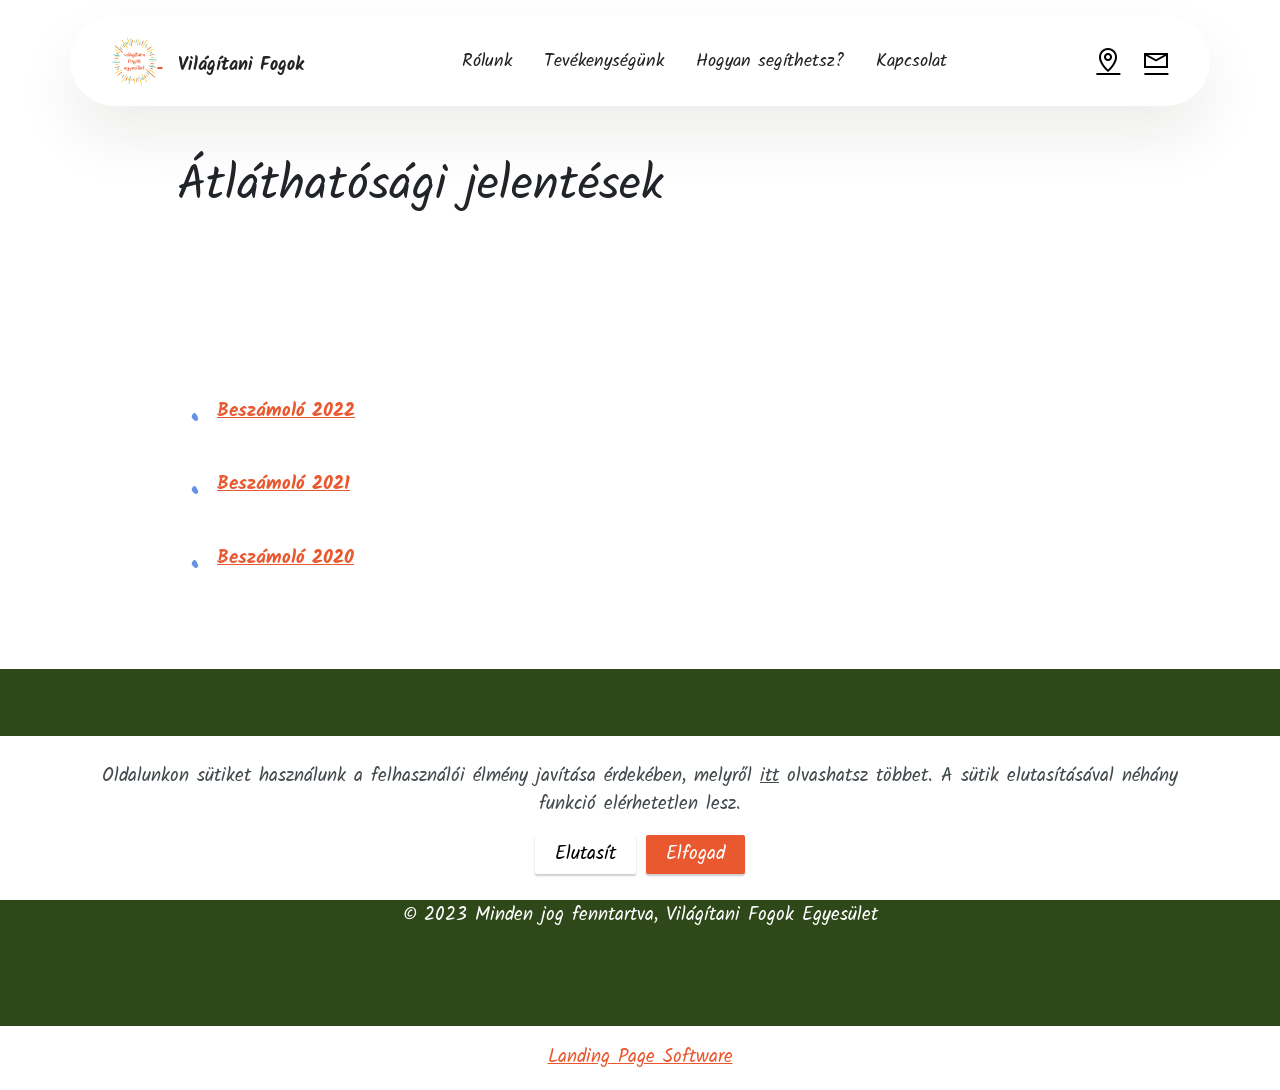
==== atlathatosag.html @ 9734b66a "v3" ====
<!DOCTYPE html>
<html  >
<head>
  <!-- Site made with Mobirise Website Builder v5.9.4, https://mobirise.com -->
  <meta charset="UTF-8">
  <meta http-equiv="X-UA-Compatible" content="IE=edge">
  <meta name="generator" content="Mobirise v5.9.4, mobirise.com">
  <meta name="viewport" content="width=device-width, initial-scale=1, minimum-scale=1">
  <link rel="shortcut icon" href="assets/images/logo-no-backround-1.png" type="image/x-icon">
  <meta name="description" content="">
  
  
  <title>Átláthatóság</title>
  <link rel="stylesheet" href="assets/web/assets/mobirise-icons2/mobirise2.css">
  <link rel="stylesheet" href="assets/bootstrap/css/bootstrap.min.css">
  <link rel="stylesheet" href="assets/bootstrap/css/bootstrap-grid.min.css">
  <link rel="stylesheet" href="assets/bootstrap/css/bootstrap-reboot.min.css">
  <link rel="stylesheet" href="assets/animatecss/animate.css">
  <link rel="stylesheet" href="assets/dropdown/css/style.css">
  <link rel="stylesheet" href="assets/socicon/css/styles.css">
  <link rel="stylesheet" href="assets/theme/css/style.css">
  <link rel="preload" href="https://fonts.googleapis.com/css?family=Kalam:300,400,700&display=swap" as="style" onload="this.onload=null;this.rel='stylesheet'">
  <noscript><link rel="stylesheet" href="https://fonts.googleapis.com/css?family=Kalam:300,400,700&display=swap"></noscript>
  <link rel="preload" as="style" href="assets/mobirise/css/mbr-additional.css"><link rel="stylesheet" href="assets/mobirise/css/mbr-additional.css" type="text/css">

  
  
  
</head>
<body>

<!-- Analytics -->
<!-- Google tag (gtag.js) -->
<script type="text/plain" async data-src="https://www.googletagmanager.com/gtag/js?id=G-1CVBVHNESS"></script>
<script type="text/plain">
  window.dataLayer = window.dataLayer || [];
  function gtag(){dataLayer.push(arguments);}
  gtag('js', new Date());

  gtag('config', 'G-1CVBVHNESS');
</script>
<!-- /Analytics -->


  
  <section data-bs-version="5.1" class="menu menu2 cid-tStpQMlhzc" once="menu" id="menu02-1m">
	

	<nav class="navbar navbar-dropdown navbar-expand-lg">
		<div class="container">
			<div class="navbar-brand">
				<span class="navbar-logo">
					<a href="http://vilagitanifogok.hu">
						<img src="assets/images/logo-no-backround.png" alt="VF logo" style="height: 3rem;">
					</a>
				</span>
				<span class="navbar-caption-wrap"><a class="navbar-caption text-black display-4" href="https://mobiri.se">Világítani Fogok</a></span>
			</div>
			<button class="navbar-toggler" type="button" data-toggle="collapse" data-bs-toggle="collapse" data-target="#navbarSupportedContent" data-bs-target="#navbarSupportedContent" aria-controls="navbarNavAltMarkup" aria-expanded="false" aria-label="Toggle navigation">
				<div class="hamburger">
					<span></span>
					<span></span>
					<span></span>
					<span></span>
				</div>
			</button>
			<div class="collapse navbar-collapse" id="navbarSupportedContent">
				<ul class="navbar-nav nav-dropdown nav-right" data-app-modern-menu="true"><li class="nav-item">
						<a class="nav-link link text-black text-primary display-4" href="rolunk.html">Rólunk</a>
					</li>
					<li class="nav-item">
						<a class="nav-link link text-black text-primary display-4" href="tevekenyseg.html" aria-expanded="false">Tevékenységünk</a>
					</li>
					<li class="nav-item">
						<a class="nav-link link text-black text-primary display-4" href="home.html#features09-16">Hogyan segíthetsz?</a>
					</li><li class="nav-item"><a class="nav-link link text-black text-primary display-4" href="home.html#contacts02-17">Kapcsolat</a></li></ul>
				<div class="icons-menu">
					<a class="iconfont-wrapper" href="https://maps.app.goo.gl/AGnAqncQd4NSMbxFA" target="_blank">
						<span class="p-2 mbr-iconfont mobi-mbri-map-pin mobi-mbri"></span>
					</a>
					<a class="iconfont-wrapper" href="mailto:info@vilagitanifogok.hu">
						<span class="p-2 mbr-iconfont mobi-mbri-letter mobi-mbri"></span>
					</a>
					
					
				</div>
				
			</div>
		</div>
	</nav>
</section>

<section data-bs-version="5.1" class="content4 cid-tSA6tGqVll" id="content4-1q">
    

    
    
    <div class="container">
        <div class="row justify-content-center">
            <div class="title col-md-12 col-lg-10">
                <h3 class="mbr-section-title mbr-fonts-style align-center mb-4 display-2"><strong>Átláthatósági jelentések</strong></h3>
                
                
            </div>
        </div>
    </div>
</section>

<section data-bs-version="5.1" class="content13 cid-tSA6vSzXjy" id="content13-1r">
    

    
    
    <div class="container">
        <div class="row justify-content-center">
            
        </div>
        <div class="row justify-content-center">
            <div class="col-md-12 col-lg-10">
                <div class="row justify-content-center">
                    <div class="col-12 col-lg-6">
                        <ul class="list mbr-fonts-style display-7">
                            <li><strong><a href="assets/files/2023.pdf" class="text-primary">Beszámoló 2022</a></strong><br><br></li>
                            <li><strong><a href="assets/files/2022.pdf" class="text-primary">Beszámoló 2021</a></strong><br><br></li>
                            <li><strong><a href="assets/files/2021.pdf" class="text-primary">Beszámoló 2020</a></strong></li>
                        </ul>
                    </div>
                    <div class="col-12 col-lg-6">
                        <ul class="list mbr-fonts-style display-7"></ul>
                    </div>
                </div>
            </div>
        </div>
    </div>
</section>

<section data-bs-version="5.1" class="footer3 programm5 cid-tSyowX4YkG" once="footers" id="footer03-1n">

        

    

    <div class="container">
        <div class="row">

            <div class="row-links mb-4">
                <ul class="header-menu">
                  
                  
                  
                  
                <li class="header-menu-item mbr-fonts-style display-5"><a href="rolunk.html" class="text-primary">Rólunk</a></li><li class="header-menu-item mbr-fonts-style display-5"><a href="tevekenyseg.html" class="text-primary">Tevékenységünk</a></li><li class="header-menu-item mbr-fonts-style display-5"><a href="home.html#features09-16" class="text-primary">Hogyan segíthetsz</a></li><li class="header-menu-item mbr-fonts-style display-5"><a href="atlathatosag.html" class="text-primary">Átláthatóság</a></li></ul>
              </div>

            <div class="col-12">
                
            </div>
            <div class="col-12 mt-5">
                <p class="mbr-fonts-style copyright display-7">
                    © 2023 Minden jog fenntartva, Világítani Fogok Egyesület</p>
            </div>
        </div>
    </div>
</section><section class="display-7" style="padding: 0;align-items: center;justify-content: center;flex-wrap: wrap;    align-content: center;display: flex;position: relative;height: 4rem;"><a href="https://mobiri.se/2971304" style="flex: 1 1;height: 4rem;position: absolute;width: 100%;z-index: 1;"><img alt="" style="height: 4rem;" src="[data-uri]"></a><p style="margin: 0;text-align: center;" class="display-7">&#8204;</p><a style="z-index:1" href="https://mobirise.com/builder/landing-page-software.html">Landing Page Software</a></section><script type="text/plain" data-src="assets/bootstrap/js/bootstrap.bundle.min.js"></script><script src="assets/web/assets/cookies-alert-plugin/cookies-alert-core.js"></script><script src="assets/web/assets/cookies-alert-plugin/cookies-alert-script.js"></script><script type="text/plain" data-src="assets/smoothscroll/smooth-scroll.js"></script><script type="text/plain" data-src="assets/ytplayer/index.js"></script><script type="text/plain" data-src="assets/dropdown/js/navbar-dropdown.js"></script><script type="text/plain" data-src="assets/theme/js/script.js"></script>
  
  
<input name="cookieData" type="hidden" data-cookie-cookiesAlertType='2' data-cookie-customDialogSelector='null' data-cookie-colorText='#424a4d' data-cookie-colorBg='rgb(255, 255, 255)' data-cookie-opacityOverlay='0' data-cookie-bgOpacity='100' data-cookie-textButton='Elfogad' data-cookie-rejectText='Elutasít' data-cookie-colorButton='#e9582f' data-cookie-rejectColor='#ffffff' data-cookie-colorLink='#424a4d' data-cookie-underlineLink='true' data-cookie-text="Oldalunkon sütiket használunk a felhasználói élmény javítása érdekében, melyről <a href='VF_adatvedelmi_v1.pdf'>itt</a> olvashatsz többet. A sütik elutasításával néhány funkció elérhetetlen lesz. ">
    <input name="animation" type="hidden">
  </body>
</html>
---- assets/web/assets/mobirise-icons2/mobirise2.css ----
@font-face {
  font-family: 'Moririse2';
  font-display: swap;
  src:  url('mobirise2.eot?f2bix4');
  src:  url('mobirise2.eot?f2bix4#iefix') format('embedded-opentype'),
    url('mobirise2.ttf?f2bix4') format('truetype'),
    url('mobirise2.woff?f2bix4') format('woff'),
    url('mobirise2.svg?f2bix4#mobirise2') format('svg');
  font-weight: normal;
  font-style: normal;
}

[class^="mobi-"], [class*=" mobi-"] {
  /* use !important to prevent issues with browser extensions that change fonts */
  font-family: 'Moririse2' !important;
  speak: none;
  font-style: normal;
  font-weight: normal;
  font-variant: normal;
  text-transform: none;
  line-height: 1;

  /* Better Font Rendering =========== */
  -webkit-font-smoothing: antialiased;
  -moz-osx-font-smoothing: grayscale;
}

.mobi-mbri-add-submenu:before {
  content: "\e900";
}
.mobi-mbri-alert:before {
  content: "\e901";
}
.mobi-mbri-align-center:before {
  content: "\e902";
}
.mobi-mbri-align-justify:before {
  content: "\e903";
}
.mobi-mbri-align-left:before {
  content: "\e904";
}
.mobi-mbri-align-right:before {
  content: "\e905";
}
.mobi-mbri-android:before {
  content: "\e906";
}
.mobi-mbri-apple:before {
  content: "\e907";
}
.mobi-mbri-arrow-down:before {
  content: "\e908";
}
.mobi-mbri-arrow-next:before {
  content: "\e909";
}
.mobi-mbri-arrow-prev:before {
  content: "\e90a";
}
.mobi-mbri-arrow-up:before {
  content: "\e90b";
}
.mobi-mbri-bold:before {
  content: "\e90c";
}
.mobi-mbri-bookmark:before {
  content: "\e90d";
}
.mobi-mbri-bootstrap:before {
  content: "\e90e";
}
.mobi-mbri-briefcase:before {
  content: "\e90f";
}
.mobi-mbri-browse:before {
  content: "\e910";
}
.mobi-mbri-bulleted-list:before {
  content: "\e911";
}
.mobi-mbri-calendar:before {
  content: "\e912";
}
.mobi-mbri-camera:before {
  content: "\e913";
}
.mobi-mbri-cart-add:before {
  content: "\e914";
}
.mobi-mbri-cart-full:before {
  content: "\e915";
}
.mobi-mbri-cash:before {
  content: "\e916";
}
.mobi-mbri-change-style:before {
  content: "\e917";
}
.mobi-mbri-chat:before {
  content: "\e918";
}
.mobi-mbri-clock:before {
  content: "\e919";
}
.mobi-mbri-close:before {
  content: "\e91a";
}
.mobi-mbri-cloud:before {
  content: "\e91b";
}
.mobi-mbri-code:before {
  content: "\e91c";
}
.mobi-mbri-contact-form:before {
  content: "\e91d";
}
.mobi-mbri-credit-card:before {
  content: "\e91e";
}
.mobi-mbri-cursor-click:before {
  content: "\e91f";
}
.mobi-mbri-cust-feedback:before {
  content: "\e920";
}
.mobi-mbri-database:before {
  content: "\e921";
}
.mobi-mbri-delivery:before {
  content: "\e922";
}
.mobi-mbri-desktop:before {
  content: "\e923";
}
.mobi-mbri-devices:before {
  content: "\e924";
}
.mobi-mbri-down:before {
  content: "\e925";
}
.mobi-mbri-download-2:before {
  content: "\e926";
}
.mobi-mbri-download:before {
  content: "\e927";
}
.mobi-mbri-drag-n-drop-2:before {
  content: "\e928";
}
.mobi-mbri-drag-n-drop:before {
  content: "\e929";
}
.mobi-mbri-edit-2:before {
  content: "\e92a";
}
.mobi-mbri-edit:before {
  content: "\e92b";
}
.mobi-mbri-error:before {
  content: "\e92c";
}
.mobi-mbri-extension:before {
  content: "\e92d";
}
.mobi-mbri-features:before {
  content: "\e92e";
}
.mobi-mbri-file:before {
  content: "\e92f";
}
.mobi-mbri-flag:before {
  content: "\e930";
}
.mobi-mbri-folder:before {
  content: "\e931";
}
.mobi-mbri-gift:before {
  content: "\e932";
}
.mobi-mbri-github:before {
  content: "\e933";
}
.mobi-mbri-globe-2:before {
  content: "\e934";
}
.mobi-mbri-globe:before {
  content: "\e935";
}
.mobi-mbri-growing-chart:before {
  content: "\e936";
}
.mobi-mbri-hearth:before {
  content: "\e937";
}
.mobi-mbri-help:before {
  content: "\e938";
}
.mobi-mbri-home:before {
  content: "\e939";
}
.mobi-mbri-hot-cup:before {
  content: "\e93a";
}
.mobi-mbri-idea:before {
  content: "\e93b";
}
.mobi-mbri-image-gallery:before {
  content: "\e93c";
}
.mobi-mbri-image-slider:before {
  content: "\e93d";
}
.mobi-mbri-info:before {
  content: "\e93e";
}
.mobi-mbri-italic:before {
  content: "\e93f";
}
.mobi-mbri-key:before {
  content: "\e940";
}
.mobi-mbri-laptop:before {
  content: "\e941";
}
.mobi-mbri-layers:before {
  content: "\e942";
}
.mobi-mbri-left-right:before {
  content: "\e943";
}
.mobi-mbri-left:before {
  content: "\e944";
}
.mobi-mbri-letter:before {
  content: "\e945";
}
.mobi-mbri-like:before {
  content: "\e946";
}
.mobi-mbri-link:before {
  content: "\e947";
}
.mobi-mbri-lock:before {
  content: "\e948";
}
.mobi-mbri-login:before {
  content: "\e949";
}
.mobi-mbri-logout:before {
  content: "\e94a";
}
.mobi-mbri-magic-stick:before {
  content: "\e94b";
}
.mobi-mbri-map-pin:before {
  content: "\e94c";
}
.mobi-mbri-menu:before {
  content: "\e94d";
}
.mobi-mbri-mobile-2:before {
  content: "\e94e";
}
.mobi-mbri-mobile-horizontal:before {
  content: "\e94f";
}
.mobi-mbri-mobile:before {
  content: "\e950";
}
.mobi-mbri-mobirise:before {
  content: "\e951";
}
.mobi-mbri-more-horizontal:before {
  content: "\e952";
}
.mobi-mbri-more-vertical:before {
  content: "\e953";
}
.mobi-mbri-music:before {
  content: "\e954";
}
.mobi-mbri-new-file:before {
  content: "\e955";
}
.mobi-mbri-numbered-list:before {
  content: "\e956";
}
.mobi-mbri-opened-folder:before {
  content: "\e957";
}
.mobi-mbri-pages:before {
  content: "\e958";
}
.mobi-mbri-paper-plane:before {
  content: "\e959";
}
.mobi-mbri-paperclip:before {
  content: "\e95a";
}
.mobi-mbri-phone:before {
  content: "\e95b";
}
.mobi-mbri-photo:before {
  content: "\e95c";
}
.mobi-mbri-photos:before {
  content: "\e95d";
}
.mobi-mbri-pin:before {
  content: "\e95e";
}
.mobi-mbri-play:before {
  content: "\e95f";
}
.mobi-mbri-plus:before {
  content: "\e960";
}
.mobi-mbri-preview:before {
  content: "\e961";
}
.mobi-mbri-print:before {
  content: "\e962";
}
.mobi-mbri-protect:before {
  content: "\e963";
}
.mobi-mbri-question:before {
  content: "\e964";
}
.mobi-mbri-quote-left:before {
  content: "\e965";
}
.mobi-mbri-quote-right:before {
  content: "\e966";
}
.mobi-mbri-redo:before {
  content: "\e967";
}
.mobi-mbri-refresh:before {
  content: "\e968";
}
.mobi-mbri-responsive-2:before {
  content: "\e969";
}
.mobi-mbri-responsive:before {
  content: "\e96a";
}
.mobi-mbri-right:before {
  content: "\e96b";
}
.mobi-mbri-rocket:before {
  content: "\e96c";
}
.mobi-mbri-sad-face:before {
  content: "\e96d";
}
.mobi-mbri-sale:before {
  content: "\e96e";
}
.mobi-mbri-save:before {
  content: "\e96f";
}
.mobi-mbri-search:before {
  content: "\e970";
}
.mobi-mbri-setting-2:before {
  content: "\e971";
}
.mobi-mbri-setting-3:before {
  content: "\e972";
}
.mobi-mbri-setting:before {
  content: "\e973";
}
.mobi-mbri-share:before {
  content: "\e974";
}
.mobi-mbri-shopping-bag:before {
  content: "\e975";
}
.mobi-mbri-shopping-basket:before {
  content: "\e976";
}
.mobi-mbri-shopping-cart:before {
  content: "\e977";
}
.mobi-mbri-sites:before {
  content: "\e978";
}
.mobi-mbri-smile-face:before {
  content: "\e979";
}
.mobi-mbri-speed:before {
  content: "\e97a";
}
.mobi-mbri-star:before {
  content: "\e97b";
}
.mobi-mbri-success:before {
  content: "\e97c";
}
.mobi-mbri-sun:before {
  content: "\e97d";
}
.mobi-mbri-sun2:before {
  content: "\e97e";
}
.mobi-mbri-tablet-vertical:before {
  content: "\e97f";
}
.mobi-mbri-tablet:before {
  content: "\e980";
}
.mobi-mbri-target:before {
  content: "\e981";
}
.mobi-mbri-timer:before {
  content: "\e982";
}
.mobi-mbri-to-ftp:before {
  content: "\e983";
}
.mobi-mbri-to-local-drive:before {
  content: "\e984";
}
.mobi-mbri-touch-swipe:before {
  content: "\e985";
}
.mobi-mbri-touch:before {
  content: "\e986";
}
.mobi-mbri-trash:before {
  content: "\e987";
}
.mobi-mbri-underline:before {
  content: "\e988";
}
.mobi-mbri-undo:before {
  content: "\e989";
}
.mobi-mbri-unlink:before {
  content: "\e98a";
}
.mobi-mbri-unlock:before {
  content: "\e98b";
}
.mobi-mbri-up-down:before {
  content: "\e98c";
}
.mobi-mbri-up:before {
  content: "\e98d";
}
.mobi-mbri-update:before {
  content: "\e98e";
}
.mobi-mbri-upload-2:before {
  content: "\e98f";
}
.mobi-mbri-upload:before {
  content: "\e990";
}
.mobi-mbri-user-2:before {
  content: "\e991";
}
.mobi-mbri-user:before {
  content: "\e992";
}
.mobi-mbri-users:before {
  content: "\e993";
}
.mobi-mbri-video-play:before {
  content: "\e994";
}
.mobi-mbri-video:before {
  content: "\e995";
}
.mobi-mbri-watch:before {
  content: "\e996";
}
.mobi-mbri-website-theme-2:before {
  content: "\e997";
}
.mobi-mbri-website-theme:before {
  content: "\e998";
}
.mobi-mbri-wifi:before {
  content: "\e999";
}
.mobi-mbri-windows:before {
  content: "\e99a";
}
.mobi-mbri-zoom-in:before {
  content: "\e99b";
}
.mobi-mbri-zoom-out:before {
  content: "\e99c";
}
---- assets/dropdown/css/style.css ----
.navbar-dropdown {
  left: 0;
  padding: 0;
  position: absolute;
  right: 0;
  top: 0;
  transition: all 0.45s ease;
  z-index: 1030;
  background: #282828; }
  .navbar-dropdown .navbar-logo {
    margin-right: 0.8rem;
    transition: margin 0.3s ease-in-out;
    vertical-align: middle; }
    .navbar-dropdown .navbar-logo img {
      height: 3.125rem;
      transition: all 0.3s ease-in-out; }
    .navbar-dropdown .navbar-logo.mbr-iconfont {
      font-size: 3.125rem;
      line-height: 3.125rem; }
  .navbar-dropdown .navbar-caption {
    font-weight: 700;
    white-space: normal;
    vertical-align: -4px;
    line-height: 3.125rem !important; }
    .navbar-dropdown .navbar-caption, .navbar-dropdown .navbar-caption:hover {
      color: inherit;
      text-decoration: none; }
  .navbar-dropdown .mbr-iconfont + .navbar-caption {
    vertical-align: -1px; }
  .navbar-dropdown.navbar-fixed-top {
    position: fixed; }
  .navbar-dropdown .navbar-brand span {
    vertical-align: -4px; }
  .navbar-dropdown.bg-color.transparent {
    background: none; }
  .navbar-dropdown.navbar-short .navbar-brand {
    padding: 0.625rem 0; }
    .navbar-dropdown.navbar-short .navbar-brand span {
      vertical-align: -1px; }
  .navbar-dropdown.navbar-short .navbar-caption {
    line-height: 2.375rem !important;
    vertical-align: -2px; }
  .navbar-dropdown.navbar-short .navbar-logo {
    margin-right: 0.5rem; }
    .navbar-dropdown.navbar-short .navbar-logo img {
      height: 2.375rem; }
    .navbar-dropdown.navbar-short .navbar-logo.mbr-iconfont {
      font-size: 2.375rem;
      line-height: 2.375rem; }
  .navbar-dropdown.navbar-short .mbr-table-cell {
    height: 3.625rem; }
  .navbar-dropdown .navbar-close {
    left: 0.6875rem;
    position: fixed;
    top: 0.75rem;
    z-index: 1000; }
  .navbar-dropdown .hamburger-icon {
    content: "";
    display: inline-block;
    vertical-align: middle;
    width: 16px;
    -webkit-box-shadow: 0 -6px 0 1px #282828,0 0 0 1px #282828,0 6px 0 1px #282828;
    -moz-box-shadow: 0 -6px 0 1px #282828,0 0 0 1px #282828,0 6px 0 1px #282828;
    box-shadow: 0 -6px 0 1px #282828,0 0 0 1px #282828,0 6px 0 1px #282828; }

.dropdown-menu .dropdown-toggle[data-toggle="dropdown-submenu"]::after {
  border-bottom: 0.35em solid transparent;
  border-left: 0.35em solid;
  border-right: 0;
  border-top: 0.35em solid transparent;
  margin-left: 0.3rem; }

.dropdown-menu .dropdown-item:focus {
  outline: 0; }

.nav-dropdown {
  font-size: 0.75rem;
  font-weight: 500;
  height: auto !important; }
  .nav-dropdown .nav-btn {
    padding-left: 1rem; }
  .nav-dropdown .link {
    margin: .667em 1.667em;
    font-weight: 500;
    padding: 0;
    transition: color .2s ease-in-out; }
    .nav-dropdown .link.dropdown-toggle {
      margin-right: 2.583em; }
      .nav-dropdown .link.dropdown-toggle::after {
        margin-left: .25rem;
        border-top: 0.35em solid;
        border-right: 0.35em solid transparent;
        border-left: 0.35em solid transparent;
        border-bottom: 0; }
      .nav-dropdown .link.dropdown-toggle[aria-expanded="true"] {
        margin: 0;
        padding: 0.667em 3.263em  0.667em 1.667em; }
  .nav-dropdown .link::after,
  .nav-dropdown .dropdown-item::after {
    color: inherit; }
  .nav-dropdown .btn {
    font-size: 0.75rem;
    font-weight: 700;
    letter-spacing: 0;
    margin-bottom: 0;
    padding-left: 1.25rem;
    padding-right: 1.25rem; }
  .nav-dropdown .dropdown-menu {
    border-radius: 0;
    border: 0;
    left: 0;
    margin: 0;
    padding-bottom: 1.25rem;
    padding-top: 1.25rem;
    position: relative; }
  .nav-dropdown .dropdown-submenu {
    margin-left: 0.125rem;
    top: 0; }
  .nav-dropdown .dropdown-item {
    font-weight: 500;
    line-height: 2;
    padding: 0.3846em 4.615em 0.3846em 1.5385em;
    position: relative;
    transition: color .2s ease-in-out, background-color .2s ease-in-out; }
    .nav-dropdown .dropdown-item::after {
      margin-top: -0.3077em;
      position: absolute;
      right: 1.1538em;
      top: 50%; }
    .nav-dropdown .dropdown-item:focus, .nav-dropdown .dropdown-item:hover {
      background: none; }

@media (max-width: 767px) {
  .nav-dropdown.navbar-toggleable-sm {
    bottom: 0;
    display: none;
    left: 0;
    overflow-x: hidden;
    position: fixed;
    top: 0;
    transform: translateX(-100%);
    -ms-transform: translateX(-100%);
    -webkit-transform: translateX(-100%);
    width: 18.75rem;
    z-index: 999; } }
.nav-dropdown.navbar-toggleable-xl {
  bottom: 0;
  display: none;
  left: 0;
  overflow-x: hidden;
  position: fixed;
  top: 0;
  transform: translateX(-100%);
  -ms-transform: translateX(-100%);
  -webkit-transform: translateX(-100%);
  width: 18.75rem;
  z-index: 999; }

.nav-dropdown-sm {
  display: block !important;
  overflow-x: hidden;
  overflow: auto;
  padding-top: 3.875rem; }
  .nav-dropdown-sm::after {
    content: "";
    display: block;
    height: 3rem;
    width: 100%; }
  .nav-dropdown-sm.collapse.in ~ .navbar-close {
    display: block !important; }
  .nav-dropdown-sm.collapsing, .nav-dropdown-sm.collapse.in {
    transform: translateX(0);
    -ms-transform: translateX(0);
    -webkit-transform: translateX(0);
    transition: all 0.25s ease-out;
    -webkit-transition: all 0.25s ease-out;
    background: #282828; }
  .nav-dropdown-sm.collapsing[aria-expanded="false"] {
    transform: translateX(-100%);
    -ms-transform: translateX(-100%);
    -webkit-transform: translateX(-100%); }
  .nav-dropdown-sm .nav-item {
    display: block;
    margin-left: 0 !important;
    padding-left: 0; }
  .nav-dropdown-sm .link,
  .nav-dropdown-sm .dropdown-item {
    border-top: 1px dotted rgba(255, 255, 255, 0.1);
    font-size: 0.8125rem;
    line-height: 1.6;
    margin: 0 !important;
    padding: 0.875rem 2.4rem 0.875rem 1.5625rem !important;
    position: relative;
    white-space: normal; }
    .nav-dropdown-sm .link:focus, .nav-dropdown-sm .link:hover,
    .nav-dropdown-sm .dropdown-item:focus,
    .nav-dropdown-sm .dropdown-item:hover {
      background: rgba(0, 0, 0, 0.2) !important;
      color: #c0a375; }
  .nav-dropdown-sm .nav-btn {
    position: relative;
    padding: 1.5625rem 1.5625rem 0 1.5625rem; }
    .nav-dropdown-sm .nav-btn::before {
      border-top: 1px dotted rgba(255, 255, 255, 0.1);
      content: "";
      left: 0;
      position: absolute;
      top: 0;
      width: 100%; }
    .nav-dropdown-sm .nav-btn + .nav-btn {
      padding-top: 0.625rem; }
      .nav-dropdown-sm .nav-btn + .nav-btn::before {
        display: none; }
  .nav-dropdown-sm .btn {
    padding: 0.625rem 0; }
  .nav-dropdown-sm .dropdown-toggle[data-toggle="dropdown-submenu"]::after {
    margin-left: .25rem;
    border-top: 0.35em solid;
    border-right: 0.35em solid transparent;
    border-left: 0.35em solid transparent;
    border-bottom: 0; }
  .nav-dropdown-sm .dropdown-toggle[data-toggle="dropdown-submenu"][aria-expanded="true"]::after {
    border-top: 0;
    border-right: 0.35em solid transparent;
    border-left: 0.35em solid transparent;
    border-bottom: 0.35em solid; }
  .nav-dropdown-sm .dropdown-menu {
    margin: 0;
    padding: 0;
    position: relative;
    top: 0;
    left: 0;
    width: 100%;
    border: 0;
    float: none;
    border-radius: 0;
    background: none; }
  .nav-dropdown-sm .dropdown-submenu {
    left: 100%;
    margin-left: 0.125rem;
    margin-top: -1.25rem;
    top: 0; }

.navbar-toggleable-sm .nav-dropdown .dropdown-menu {
  position: absolute; }

.navbar-toggleable-sm .nav-dropdown .dropdown-submenu {
  left: 100%;
  margin-left: 0.125rem;
  margin-top: -1.25rem;
  top: 0; }

.navbar-toggleable-sm.opened .nav-dropdown .dropdown-menu {
  position: relative; }

.navbar-toggleable-sm.opened .nav-dropdown .dropdown-submenu {
  left: 0;
  margin-left: 00rem;
  margin-top: 0rem;
  top: 0; }

.is-builder .nav-dropdown.collapsing {
  transition: none !important; }
---- assets/socicon/css/styles.css ----
@charset "UTF-8";

@font-face {
  font-family: 'Socicon';
  src:  url('../fonts/socicon.eot');
  src:  url('../fonts/socicon.eot?#iefix') format('embedded-opentype'),
    url('../fonts/socicon.woff2') format('woff2'),
    url('../fonts/socicon.ttf') format('truetype'),
    url('../fonts/socicon.woff') format('woff'),
    url('../fonts/socicon.svg#socicon') format('svg');
  font-weight: normal;
  font-style: normal;
  font-display: swap;
}

[data-icon]:before {
  font-family: "socicon" !important;
  content: attr(data-icon);
  font-style: normal !important;
  font-weight: normal !important;
  font-variant: normal !important;
  text-transform: none !important;
  speak: none;
  line-height: 1;
  -webkit-font-smoothing: antialiased;
  -moz-osx-font-smoothing: grayscale;
}

[class^="socicon-"], [class*=" socicon-"] {
  /* use !important to prevent issues with browser extensions that change fonts */
  font-family: 'Socicon' !important;
  speak: none;
  font-style: normal;
  font-weight: normal;
  font-variant: normal;
  text-transform: none;
  line-height: 1;

  /* Better Font Rendering =========== */
  -webkit-font-smoothing: antialiased;
  -moz-osx-font-smoothing: grayscale;
}

.socicon-eitaa:before {
  content: "\e97c";
}
.socicon-soroush:before {
  content: "\e97d";
}
.socicon-bale:before {
  content: "\e97e";
}
.socicon-zazzle:before {
  content: "\e97b";
}
.socicon-society6:before {
  content: "\e97a";
}
.socicon-redbubble:before {
  content: "\e979";
}
.socicon-avvo:before {
  content: "\e978";
}
.socicon-stitcher:before {
  content: "\e977";
}
.socicon-googlehangouts:before {
  content: "\e974";
}
.socicon-dlive:before {
  content: "\e975";
}
.socicon-vsco:before {
  content: "\e976";
}
.socicon-flipboard:before {
  content: "\e973";
}
.socicon-ubuntu:before {
  content: "\e958";
}
.socicon-artstation:before {
  content: "\e959";
}
.socicon-invision:before {
  content: "\e95a";
}
.socicon-torial:before {
  content: "\e95b";
}
.socicon-collectorz:before {
  content: "\e95c";
}
.socicon-seenthis:before {
  content: "\e95d";
}
.socicon-googleplaymusic:before {
  content: "\e95e";
}
.socicon-debian:before {
  content: "\e95f";
}
.socicon-filmfreeway:before {
  content: "\e960";
}
.socicon-gnome:before {
  content: "\e961";
}
.socicon-itchio:before {
  content: "\e962";
}
.socicon-jamendo:before {
  content: "\e963";
}
.socicon-mix:before {
  content: "\e964";
}
.socicon-sharepoint:before {
  content: "\e965";
}
.socicon-tinder:before {
  content: "\e966";
}
.socicon-windguru:before {
  content: "\e967";
}
.socicon-cdbaby:before {
  content: "\e968";
}
.socicon-elementaryos:before {
  content: "\e969";
}
.socicon-stage32:before {
  content: "\e96a";
}
.socicon-tiktok:before {
  content: "\e96b";
}
.socicon-gitter:before {
  content: "\e96c";
}
.socicon-letterboxd:before {
  content: "\e96d";
}
.socicon-threema:before {
  content: "\e96e";
}
.socicon-splice:before {
  content: "\e96f";
}
.socicon-metapop:before {
  content: "\e970";
}
.socicon-naver:before {
  content: "\e971";
}
.socicon-remote:before {
  content: "\e972";
}
.socicon-internet:before {
  content: "\e957";
}
.socicon-moddb:before {
  content: "\e94b";
}
.socicon-indiedb:before {
  content: "\e94c";
}
.socicon-traxsource:before {
  content: "\e94d";
}
.socicon-gamefor:before {
  content: "\e94e";
}
.socicon-pixiv:before {
  content: "\e94f";
}
.socicon-myanimelist:before {
  content: "\e950";
}
.socicon-blackberry:before {
  content: "\e951";
}
.socicon-wickr:before {
  content: "\e952";
}
.socicon-spip:before {
  content: "\e953";
}
.socicon-napster:before {
  content: "\e954";
}
.socicon-beatport:before {
  content: "\e955";
}
.socicon-hackerone:before {
  content: "\e956";
}
.socicon-hackernews:before {
  content: "\e946";
}
.socicon-smashwords:before {
  content: "\e947";
}
.socicon-kobo:before {
  content: "\e948";
}
.socicon-bookbub:before {
  content: "\e949";
}
.socicon-mailru:before {
  content: "\e94a";
}
.socicon-gitlab:before {
  content: "\e945";
}
.socicon-instructables:before {
  content: "\e944";
}
.socicon-portfolio:before {
  content: "\e943";
}
.socicon-codered:before {
  content: "\e940";
}
.socicon-origin:before {
  content: "\e941";
}
.socicon-nextdoor:before {
  content: "\e942";
}
.socicon-udemy:before {
  content: "\e93f";
}
.socicon-livemaster:before {
  content: "\e93e";
}
.socicon-crunchbase:before {
  content: "\e93b";
}
.socicon-homefy:before {
  content: "\e93c";
}
.socicon-calendly:before {
  content: "\e93d";
}
.socicon-realtor:before {
  content: "\e90f";
}
.socicon-tidal:before {
  content: "\e910";
}
.socicon-qobuz:before {
  content: "\e911";
}
.socicon-natgeo:before {
  content: "\e912";
}
.socicon-mastodon:before {
  content: "\e913";
}
.socicon-unsplash:before {
  content: "\e914";
}
.socicon-homeadvisor:before {
  content: "\e915";
}
.socicon-angieslist:before {
  content: "\e916";
}
.socicon-codepen:before {
  content: "\e917";
}
.socicon-slack:before {
  content: "\e918";
}
.socicon-openaigym:before {
  content: "\e919";
}
.socicon-logmein:before {
  content: "\e91a";
}
.socicon-fiverr:before {
  content: "\e91b";
}
.socicon-gotomeeting:before {
  content: "\e91c";
}
.socicon-aliexpress:before {
  content: "\e91d";
}
.socicon-guru:before {
  content: "\e91e";
}
.socicon-appstore:before {
  content: "\e91f";
}
.socicon-homes:before {
  content: "\e920";
}
.socicon-zoom:before {
  content: "\e921";
}
.socicon-alibaba:before {
  content: "\e922";
}
.socicon-craigslist:before {
  content: "\e923";
}
.socicon-wix:before {
  content: "\e924";
}
.socicon-redfin:before {
  content: "\e925";
}
.socicon-googlecalendar:before {
  content: "\e926";
}
.socicon-shopify:before {
  content: "\e927";
}
.socicon-freelancer:before {
  content: "\e928";
}
.socicon-seedrs:before {
  content: "\e929";
}
.socicon-bing:before {
  content: "\e92a";
}
.socicon-doodle:before {
  content: "\e92b";
}
.socicon-bonanza:before {
  content: "\e92c";
}
.socicon-squarespace:before {
  content: "\e92d";
}
.socicon-toptal:before {
  content: "\e92e";
}
.socicon-gust:before {
  content: "\e92f";
}
.socicon-ask:before {
  content: "\e930";
}
.socicon-trulia:before {
  content: "\e931";
}
.socicon-loomly:before {
  content: "\e932";
}
.socicon-ghost:before {
  content: "\e933";
}
.socicon-upwork:before {
  content: "\e934";
}
.socicon-fundable:before {
  content: "\e935";
}
.socicon-booking:before {
  content: "\e936";
}
.socicon-googlemaps:before {
  content: "\e937";
}
.socicon-zillow:before {
  content: "\e938";
}
.socicon-niconico:before {
  content: "\e939";
}
.socicon-toneden:before {
  content: "\e93a";
}
.socicon-augment:before {
  content: "\e908";
}
.socicon-bitbucket:before {
  content: "\e909";
}
.socicon-fyuse:before {
  content: "\e90a";
}
.socicon-yt-gaming:before {
  content: "\e90b";
}
.socicon-sketchfab:before {
  content: "\e90c";
}
.socicon-mobcrush:before {
  content: "\e90d";
}
.socicon-microsoft:before {
  content: "\e90e";
}
.socicon-pandora:before {
  content: "\e907";
}
.socicon-messenger:before {
  content: "\e906";
}
.socicon-gamewisp:before {
  content: "\e905";
}
.socicon-bloglovin:before {
  content: "\e904";
}
.socicon-tunein:before {
  content: "\e903";
}
.socicon-gamejolt:before {
  content: "\e901";
}
.socicon-trello:before {
  content: "\e902";
}
.socicon-spreadshirt:before {
  content: "\e900";
}
.socicon-500px:before {
  content: "\e000";
}
.socicon-8tracks:before {
  content: "\e001";
}
.socicon-airbnb:before {
  content: "\e002";
}
.socicon-alliance:before {
  content: "\e003";
}
.socicon-amazon:before {
  content: "\e004";
}
.socicon-amplement:before {
  content: "\e005";
}
.socicon-android:before {
  content: "\e006";
}
.socicon-angellist:before {
  content: "\e007";
}
.socicon-apple:before {
  content: "\e008";
}
.socicon-appnet:before {
  content: "\e009";
}
.socicon-baidu:before {
  content: "\e00a";
}
.socicon-bandcamp:before {
  content: "\e00b";
}
.socicon-battlenet:before {
  content: "\e00c";
}
.socicon-mixer:before {
  content: "\e00d";
}
.socicon-bebee:before {
  content: "\e00e";
}
.socicon-bebo:before {
  content: "\e00f";
}
.socicon-behance:before {
  content: "\e010";
}
.socicon-blizzard:before {
  content: "\e011";
}
.socicon-blogger:before {
  content: "\e012";
}
.socicon-buffer:before {
  content: "\e013";
}
.socicon-chrome:before {
  content: "\e014";
}
.socicon-coderwall:before {
  content: "\e015";
}
.socicon-curse:before {
  content: "\e016";
}
.socicon-dailymotion:before {
  content: "\e017";
}
.socicon-deezer:before {
  content: "\e018";
}
.socicon-delicious:before {
  content: "\e019";
}
.socicon-deviantart:before {
  content: "\e01a";
}
.socicon-diablo:before {
  content: "\e01b";
}
.socicon-digg:before {
  content: "\e01c";
}
.socicon-discord:before {
  content: "\e01d";
}
.socicon-disqus:before {
  content: "\e01e";
}
.socicon-douban:before {
  content: "\e01f";
}
.socicon-draugiem:before {
  content: "\e020";
}
.socicon-dribbble:before {
  content: "\e021";
}
.socicon-drupal:before {
  content: "\e022";
}
.socicon-ebay:before {
  content: "\e023";
}
.socicon-ello:before {
  content: "\e024";
}
.socicon-endomodo:before {
  content: "\e025";
}
.socicon-envato:before {
  content: "\e026";
}
.socicon-etsy:before {
  content: "\e027";
}
.socicon-facebook:before {
  content: "\e028";
}
.socicon-feedburner:before {
  content: "\e029";
}
.socicon-filmweb:before {
  content: "\e02a";
}
.socicon-firefox:before {
  content: "\e02b";
}
.socicon-flattr:before {
  content: "\e02c";
}
.socicon-flickr:before {
  content: "\e02d";
}
.socicon-formulr:before {
  content: "\e02e";
}
.socicon-forrst:before {
  content: "\e02f";
}
.socicon-foursquare:before {
  content: "\e030";
}
.socicon-friendfeed:before {
  content: "\e031";
}
.socicon-github:before {
  content: "\e032";
}
.socicon-goodreads:before {
  content: "\e033";
}
.socicon-google:before {
  content: "\e034";
}
.socicon-googlescholar:before {
  content: "\e035";
}
.socicon-googlegroups:before {
  content: "\e036";
}
.socicon-googlephotos:before {
  content: "\e037";
}
.socicon-googleplus:before {
  content: "\e038";
}
.socicon-grooveshark:before {
  content: "\e039";
}
.socicon-hackerrank:before {
  content: "\e03a";
}
.socicon-hearthstone:before {
  content: "\e03b";
}
.socicon-hellocoton:before {
  content: "\e03c";
}
.socicon-heroes:before {
  content: "\e03d";
}
.socicon-smashcast:before {
  content: "\e03e";
}
.socicon-horde:before {
  content: "\e03f";
}
.socicon-houzz:before {
  content: "\e040";
}
.socicon-icq:before {
  content: "\e041";
}
.socicon-identica:before {
  content: "\e042";
}
.socicon-imdb:before {
  content: "\e043";
}
.socicon-instagram:before {
  content: "\e044";
}
.socicon-issuu:before {
  content: "\e045";
}
.socicon-istock:before {
  content: "\e046";
}
.socicon-itunes:before {
  content: "\e047";
}
.socicon-keybase:before {
  content: "\e048";
}
.socicon-lanyrd:before {
  content: "\e049";
}
.socicon-lastfm:before {
  content: "\e04a";
}
.socicon-line:before {
  content: "\e04b";
}
.socicon-linkedin:before {
  content: "\e04c";
}
.socicon-livejournal:before {
  content: "\e04d";
}
.socicon-lyft:before {
  content: "\e04e";
}
.socicon-macos:before {
  content: "\e04f";
}
.socicon-mail:before {
  content: "\e050";
}
.socicon-medium:before {
  content: "\e051";
}
.socicon-meetup:before {
  content: "\e052";
}
.socicon-mixcloud:before {
  content: "\e053";
}
.socicon-modelmayhem:before {
  content: "\e054";
}
.socicon-mumble:before {
  content: "\e055";
}
.socicon-myspace:before {
  content: "\e056";
}
.socicon-newsvine:before {
  content: "\e057";
}
.socicon-nintendo:before {
  content: "\e058";
}
.socicon-npm:before {
  content: "\e059";
}
.socicon-odnoklassniki:before {
  content: "\e05a";
}
.socicon-openid:before {
  content: "\e05b";
}
.socicon-opera:before {
  content: "\e05c";
}
.socicon-outlook:before {
  content: "\e05d";
}
.socicon-overwatch:before {
  content: "\e05e";
}
.socicon-patreon:before {
  content: "\e05f";
}
.socicon-paypal:before {
  content: "\e060";
}
.socicon-periscope:before {
  content: "\e061";
}
.socicon-persona:before {
  content: "\e062";
}
.socicon-pinterest:before {
  content: "\e063";
}
.socicon-play:before {
  content: "\e064";
}
.socicon-player:before {
  content: "\e065";
}
.socicon-playstation:before {
  content: "\e066";
}
.socicon-pocket:before {
  content: "\e067";
}
.socicon-qq:before {
  content: "\e068";
}
.socicon-quora:before {
  content: "\e069";
}
.socicon-raidcall:before {
  content: "\e06a";
}
.socicon-ravelry:before {
  content: "\e06b";
}
.socicon-reddit:before {
  content: "\e06c";
}
.socicon-renren:before {
  content: "\e06d";
}
.socicon-researchgate:before {
  content: "\e06e";
}
.socicon-residentadvisor:before {
  content: "\e06f";
}
.socicon-reverbnation:before {
  content: "\e070";
}
.socicon-rss:before {
  content: "\e071";
}
.socicon-sharethis:before {
  content: "\e072";
}
.socicon-skype:before {
  content: "\e073";
}
.socicon-slideshare:before {
  content: "\e074";
}
.socicon-smugmug:before {
  content: "\e075";
}
.socicon-snapchat:before {
  content: "\e076";
}
.socicon-songkick:before {
  content: "\e077";
}
.socicon-soundcloud:before {
  content: "\e078";
}
.socicon-spotify:before {
  content: "\e079";
}
.socicon-stackexchange:before {
  content: "\e07a";
}
.socicon-stackoverflow:before {
  content: "\e07b";
}
.socicon-starcraft:before {
  content: "\e07c";
}
.socicon-stayfriends:before {
  content: "\e07d";
}
.socicon-steam:before {
  content: "\e07e";
}
.socicon-storehouse:before {
  content: "\e07f";
}
.socicon-strava:before {
  content: "\e080";
}
.socicon-streamjar:before {
  content: "\e081";
}
.socicon-stumbleupon:before {
  content: "\e082";
}
.socicon-swarm:before {
  content: "\e083";
}
.socicon-teamspeak:before {
  content: "\e084";
}
.socicon-teamviewer:before {
  content: "\e085";
}
.socicon-technorati:before {
  content: "\e086";
}
.socicon-telegram:before {
  content: "\e087";
}
.socicon-tripadvisor:before {
  content: "\e088";
}
.socicon-tripit:before {
  content: "\e089";
}
.socicon-triplej:before {
  content: "\e08a";
}
.socicon-tumblr:before {
  content: "\e08b";
}
.socicon-twitch:before {
  content: "\e08c";
}
.socicon-twitter:before {
  content: "\e08d";
}
.socicon-uber:before {
  content: "\e08e";
}
.socicon-ventrilo:before {
  content: "\e08f";
}
.socicon-viadeo:before {
  content: "\e090";
}
.socicon-viber:before {
  content: "\e091";
}
.socicon-viewbug:before {
  content: "\e092";
}
.socicon-vimeo:before {
  content: "\e093";
}
.socicon-vine:before {
  content: "\e094";
}
.socicon-vkontakte:before {
  content: "\e095";
}
.socicon-warcraft:before {
  content: "\e096";
}
.socicon-wechat:before {
  content: "\e097";
}
.socicon-weibo:before {
  content: "\e098";
}
.socicon-whatsapp:before {
  content: "\e099";
}
.socicon-wikipedia:before {
  content: "\e09a";
}
.socicon-windows:before {
  content: "\e09b";
}
.socicon-wordpress:before {
  content: "\e09c";
}
.socicon-wykop:before {
  content: "\e09d";
}
.socicon-xbox:before {
  content: "\e09e";
}
.socicon-xing:before {
  content: "\e09f";
}
.socicon-yahoo:before {
  content: "\e0a0";
}
.socicon-yammer:before {
  content: "\e0a1";
}
.socicon-yandex:before {
  content: "\e0a2";
}
.socicon-yelp:before {
  content: "\e0a3";
}
.socicon-younow:before {
  content: "\e0a4";
}
.socicon-youtube:before {
  content: "\e0a5";
}
.socicon-zapier:before {
  content: "\e0a6";
}
.socicon-zerply:before {
  content: "\e0a7";
}
.socicon-zomato:before {
  content: "\e0a8";
}
.socicon-zynga:before {
  content: "\e0a9";
}
---- assets/mobirise/css/mbr-additional.css ----
body {
  font-family: Jost;
}
.display-1 {
  font-family: 'Kalam', handwriting;
  font-size: 3.4rem;
  line-height: 1.1;
}
.display-1 > .mbr-iconfont {
  font-size: 4.25rem;
}
.display-2 {
  font-family: 'Kalam', handwriting;
  font-size: 3rem;
  line-height: 1.1;
}
.display-2 > .mbr-iconfont {
  font-size: 3.75rem;
}
.display-4 {
  font-family: 'Kalam', handwriting;
  font-size: 1.1rem;
  line-height: 1.5;
}
.display-4 > .mbr-iconfont {
  font-size: 1.375rem;
}
.display-5 {
  font-family: 'Kalam', handwriting;
  font-size: 2rem;
  line-height: 1.5;
}
.display-5 > .mbr-iconfont {
  font-size: 2.5rem;
}
.display-7 {
  font-family: 'Kalam', handwriting;
  font-size: 1.2rem;
  line-height: 1.5;
}
.display-7 > .mbr-iconfont {
  font-size: 1.5rem;
}
/* ---- Fluid typography for mobile devices ---- */
/* 1.4 - font scale ratio ( bootstrap == 1.42857 ) */
/* 100vw - current viewport width */
/* (48 - 20)  48 == 48rem == 768px, 20 == 20rem == 320px(minimal supported viewport) */
/* 0.65 - min scale variable, may vary */
@media (max-width: 992px) {
  .display-1 {
    font-size: 2.72rem;
  }
}
@media (max-width: 768px) {
  .display-1 {
    font-size: 2.38rem;
    font-size: calc( 1.8399999999999999rem + (3.4 - 1.8399999999999999) * ((100vw - 20rem) / (48 - 20)));
    line-height: calc( 1.1 * (1.8399999999999999rem + (3.4 - 1.8399999999999999) * ((100vw - 20rem) / (48 - 20))));
  }
  .display-2 {
    font-size: 2.4rem;
    font-size: calc( 1.7rem + (3 - 1.7) * ((100vw - 20rem) / (48 - 20)));
    line-height: calc( 1.3 * (1.7rem + (3 - 1.7) * ((100vw - 20rem) / (48 - 20))));
  }
  .display-4 {
    font-size: 0.88rem;
    font-size: calc( 1.0350000000000001rem + (1.1 - 1.0350000000000001) * ((100vw - 20rem) / (48 - 20)));
    line-height: calc( 1.4 * (1.0350000000000001rem + (1.1 - 1.0350000000000001) * ((100vw - 20rem) / (48 - 20))));
  }
  .display-5 {
    font-size: 1.6rem;
    font-size: calc( 1.35rem + (2 - 1.35) * ((100vw - 20rem) / (48 - 20)));
    line-height: calc( 1.4 * (1.35rem + (2 - 1.35) * ((100vw - 20rem) / (48 - 20))));
  }
  .display-7 {
    font-size: 0.96rem;
    font-size: calc( 1.07rem + (1.2 - 1.07) * ((100vw - 20rem) / (48 - 20)));
    line-height: calc( 1.4 * (1.07rem + (1.2 - 1.07) * ((100vw - 20rem) / (48 - 20))));
  }
}
/* Buttons */
.btn {
  padding: 0.6rem 1.2rem;
  border-radius: 4px;
}
.btn-sm {
  padding: 0.6rem 1.2rem;
  border-radius: 4px;
}
.btn-md {
  padding: 0.6rem 1.2rem;
  border-radius: 4px;
}
.btn-lg {
  padding: 1rem 2.6rem;
  border-radius: 4px;
}
.bg-primary {
  background-color: #e9582f !important;
}
.bg-success {
  background-color: #42b69f !important;
}
.bg-info {
  background-color: #47b5ed !important;
}
.bg-warning {
  background-color: #fcc617 !important;
}
.bg-danger {
  background-color: #ff9966 !important;
}
.btn-primary,
.btn-primary:active {
  background-color: #e9582f !important;
  border-color: #e9582f !important;
  color: #ffffff !important;
  box-shadow: 0 2px 2px 0 rgba(0, 0, 0, 0.2);
}
.btn-primary:hover,
.btn-primary:focus,
.btn-primary.focus,
.btn-primary.active {
  color: #ffffff !important;
  background-color: #af3512 !important;
  border-color: #af3512 !important;
  box-shadow: 0 2px 5px 0 rgba(0, 0, 0, 0.2);
}
.btn-primary.disabled,
.btn-primary:disabled {
  color: #ffffff !important;
  background-color: #af3512 !important;
  border-color: #af3512 !important;
}
.btn-secondary,
.btn-secondary:active {
  background-color: #e9582f !important;
  border-color: #e9582f !important;
  color: #ffffff !important;
  box-shadow: 0 2px 2px 0 rgba(0, 0, 0, 0.2);
}
.btn-secondary:hover,
.btn-secondary:focus,
.btn-secondary.focus,
.btn-secondary.active {
  color: #ffffff !important;
  background-color: #af3512 !important;
  border-color: #af3512 !important;
  box-shadow: 0 2px 5px 0 rgba(0, 0, 0, 0.2);
}
.btn-secondary.disabled,
.btn-secondary:disabled {
  color: #ffffff !important;
  background-color: #af3512 !important;
  border-color: #af3512 !important;
}
.btn-info,
.btn-info:active {
  background-color: #47b5ed !important;
  border-color: #47b5ed !important;
  color: #ffffff !important;
  box-shadow: 0 2px 2px 0 rgba(0, 0, 0, 0.2);
}
.btn-info:hover,
.btn-info:focus,
.btn-info.focus,
.btn-info.active {
  color: #ffffff !important;
  background-color: #148cca !important;
  border-color: #148cca !important;
  box-shadow: 0 2px 5px 0 rgba(0, 0, 0, 0.2);
}
.btn-info.disabled,
.btn-info:disabled {
  color: #ffffff !important;
  background-color: #148cca !important;
  border-color: #148cca !important;
}
.btn-success,
.btn-success:active {
  background-color: #42b69f !important;
  border-color: #42b69f !important;
  color: #ffffff !important;
  box-shadow: 0 2px 2px 0 rgba(0, 0, 0, 0.2);
}
.btn-success:hover,
.btn-success:focus,
.btn-success.focus,
.btn-success.active {
  color: #ffffff !important;
  background-color: #2b7667 !important;
  border-color: #2b7667 !important;
  box-shadow: 0 2px 5px 0 rgba(0, 0, 0, 0.2);
}
.btn-success.disabled,
.btn-success:disabled {
  color: #ffffff !important;
  background-color: #2b7667 !important;
  border-color: #2b7667 !important;
}
.btn-warning,
.btn-warning:active {
  background-color: #fcc617 !important;
  border-color: #fcc617 !important;
  color: #140f00 !important;
  box-shadow: 0 2px 2px 0 rgba(0, 0, 0, 0.2);
}
.btn-warning:hover,
.btn-warning:focus,
.btn-warning.focus,
.btn-warning.active {
  color: #ffffff !important;
  background-color: #ba8f02 !important;
  border-color: #ba8f02 !important;
  box-shadow: 0 2px 5px 0 rgba(0, 0, 0, 0.2);
}
.btn-warning.disabled,
.btn-warning:disabled {
  color: #140f00 !important;
  background-color: #ba8f02 !important;
  border-color: #ba8f02 !important;
}
.btn-danger,
.btn-danger:active {
  background-color: #ff9966 !important;
  border-color: #ff9966 !important;
  color: #ffffff !important;
  box-shadow: 0 2px 2px 0 rgba(0, 0, 0, 0.2);
}
.btn-danger:hover,
.btn-danger:focus,
.btn-danger.focus,
.btn-danger.active {
  color: #ffffff !important;
  background-color: #ff5f0f !important;
  border-color: #ff5f0f !important;
  box-shadow: 0 2px 5px 0 rgba(0, 0, 0, 0.2);
}
.btn-danger.disabled,
.btn-danger:disabled {
  color: #ffffff !important;
  background-color: #ff5f0f !important;
  border-color: #ff5f0f !important;
}
.btn-white,
.btn-white:active {
  background-color: #fafafa !important;
  border-color: #fafafa !important;
  color: #7a7a7a !important;
  box-shadow: 0 2px 2px 0 rgba(0, 0, 0, 0.2);
}
.btn-white:hover,
.btn-white:focus,
.btn-white.focus,
.btn-white.active {
  color: #4f4f4f !important;
  background-color: #cfcfcf !important;
  border-color: #cfcfcf !important;
  box-shadow: 0 2px 5px 0 rgba(0, 0, 0, 0.2);
}
.btn-white.disabled,
.btn-white:disabled {
  color: #7a7a7a !important;
  background-color: #cfcfcf !important;
  border-color: #cfcfcf !important;
}
.btn-black,
.btn-black:active {
  background-color: #232323 !important;
  border-color: #232323 !important;
  color: #ffffff !important;
  box-shadow: 0 2px 2px 0 rgba(0, 0, 0, 0.2);
}
.btn-black:hover,
.btn-black:focus,
.btn-black.focus,
.btn-black.active {
  color: #ffffff !important;
  background-color: #000000 !important;
  border-color: #000000 !important;
  box-shadow: 0 2px 5px 0 rgba(0, 0, 0, 0.2);
}
.btn-black.disabled,
.btn-black:disabled {
  color: #ffffff !important;
  background-color: #000000 !important;
  border-color: #000000 !important;
}
.btn-primary-outline,
.btn-primary-outline:active {
  background-color: transparent !important;
  border-color: transparent;
  color: #e9582f;
}
.btn-primary-outline:hover,
.btn-primary-outline:focus,
.btn-primary-outline.focus,
.btn-primary-outline.active {
  color: #af3512 !important;
  background-color: transparent!important;
  border-color: transparent!important;
  box-shadow: none!important;
}
.btn-primary-outline.disabled,
.btn-primary-outline:disabled {
  color: #ffffff !important;
  background-color: #e9582f !important;
  border-color: #e9582f !important;
}
.btn-secondary-outline,
.btn-secondary-outline:active {
  background-color: transparent !important;
  border-color: transparent;
  color: #e9582f;
}
.btn-secondary-outline:hover,
.btn-secondary-outline:focus,
.btn-secondary-outline.focus,
.btn-secondary-outline.active {
  color: #af3512 !important;
  background-color: transparent!important;
  border-color: transparent!important;
  box-shadow: none!important;
}
.btn-secondary-outline.disabled,
.btn-secondary-outline:disabled {
  color: #ffffff !important;
  background-color: #e9582f !important;
  border-color: #e9582f !important;
}
.btn-info-outline,
.btn-info-outline:active {
  background-color: transparent !important;
  border-color: transparent;
  color: #47b5ed;
}
.btn-info-outline:hover,
.btn-info-outline:focus,
.btn-info-outline.focus,
.btn-info-outline.active {
  color: #148cca !important;
  background-color: transparent!important;
  border-color: transparent!important;
  box-shadow: none!important;
}
.btn-info-outline.disabled,
.btn-info-outline:disabled {
  color: #ffffff !important;
  background-color: #47b5ed !important;
  border-color: #47b5ed !important;
}
.btn-success-outline,
.btn-success-outline:active {
  background-color: transparent !important;
  border-color: transparent;
  color: #42b69f;
}
.btn-success-outline:hover,
.btn-success-outline:focus,
.btn-success-outline.focus,
.btn-success-outline.active {
  color: #2b7667 !important;
  background-color: transparent!important;
  border-color: transparent!important;
  box-shadow: none!important;
}
.btn-success-outline.disabled,
.btn-success-outline:disabled {
  color: #ffffff !important;
  background-color: #42b69f !important;
  border-color: #42b69f !important;
}
.btn-warning-outline,
.btn-warning-outline:active {
  background-color: transparent !important;
  border-color: transparent;
  color: #fcc617;
}
.btn-warning-outline:hover,
.btn-warning-outline:focus,
.btn-warning-outline.focus,
.btn-warning-outline.active {
  color: #ba8f02 !important;
  background-color: transparent!important;
  border-color: transparent!important;
  box-shadow: none!important;
}
.btn-warning-outline.disabled,
.btn-warning-outline:disabled {
  color: #140f00 !important;
  background-color: #fcc617 !important;
  border-color: #fcc617 !important;
}
.btn-danger-outline,
.btn-danger-outline:active {
  background-color: transparent !important;
  border-color: transparent;
  color: #ff9966;
}
.btn-danger-outline:hover,
.btn-danger-outline:focus,
.btn-danger-outline.focus,
.btn-danger-outline.active {
  color: #ff5f0f !important;
  background-color: transparent!important;
  border-color: transparent!important;
  box-shadow: none!important;
}
.btn-danger-outline.disabled,
.btn-danger-outline:disabled {
  color: #ffffff !important;
  background-color: #ff9966 !important;
  border-color: #ff9966 !important;
}
.btn-black-outline,
.btn-black-outline:active {
  background-color: transparent !important;
  border-color: transparent;
  color: #232323;
}
.btn-black-outline:hover,
.btn-black-outline:focus,
.btn-black-outline.focus,
.btn-black-outline.active {
  color: #000000 !important;
  background-color: transparent!important;
  border-color: transparent!important;
  box-shadow: none!important;
}
.btn-black-outline.disabled,
.btn-black-outline:disabled {
  color: #ffffff !important;
  background-color: #232323 !important;
  border-color: #232323 !important;
}
.btn-white-outline,
.btn-white-outline:active {
  background-color: transparent !important;
  border-color: transparent;
  color: #fafafa;
}
.btn-white-outline:hover,
.btn-white-outline:focus,
.btn-white-outline.focus,
.btn-white-outline.active {
  color: #cfcfcf !important;
  background-color: transparent!important;
  border-color: transparent!important;
  box-shadow: none!important;
}
.btn-white-outline.disabled,
.btn-white-outline:disabled {
  color: #7a7a7a !important;
  background-color: #fafafa !important;
  border-color: #fafafa !important;
}
.text-primary {
  color: #e9582f !important;
}
.text-secondary {
  color: #e9582f !important;
}
.text-success {
  color: #42b69f !important;
}
.text-info {
  color: #47b5ed !important;
}
.text-warning {
  color: #fcc617 !important;
}
.text-danger {
  color: #ff9966 !important;
}
.text-white {
  color: #fafafa !important;
}
.text-black {
  color: #232323 !important;
}
a.text-primary:hover,
a.text-primary:focus,
a.text-primary.active {
  color: #a13111 !important;
}
a.text-secondary:hover,
a.text-secondary:focus,
a.text-secondary.active {
  color: #a13111 !important;
}
a.text-success:hover,
a.text-success:focus,
a.text-success.active {
  color: #276b5e !important;
}
a.text-info:hover,
a.text-info:focus,
a.text-info.active {
  color: #1283bc !important;
}
a.text-warning:hover,
a.text-warning:focus,
a.text-warning.active {
  color: #ab8302 !important;
}
a.text-danger:hover,
a.text-danger:focus,
a.text-danger.active {
  color: #ff5500 !important;
}
a.text-white:hover,
a.text-white:focus,
a.text-white.active {
  color: #c7c7c7 !important;
}
a.text-black:hover,
a.text-black:focus,
a.text-black.active {
  color: #000000 !important;
}
a[class*="text-"]:not(.nav-link):not(.dropdown-item):not([role]):not(.navbar-caption) {
  position: relative;
  background-image: transparent;
  background-size: 10000px 2px;
  background-repeat: no-repeat;
  background-position: 0px 1.2em;
  background-position: -10000px 1.2em;
}
a[class*="text-"]:not(.nav-link):not(.dropdown-item):not([role]):not(.navbar-caption):hover {
  transition: background-position 2s ease-in-out;
  background-image: linear-gradient(currentColor 50%, currentColor 50%);
  background-position: 0px 1.2em;
}
.nav-tabs .nav-link.active {
  color: #e9582f;
}
.nav-tabs .nav-link:not(.active) {
  color: #232323;
}
.alert-success {
  background-color: #70c770;
}
.alert-info {
  background-color: #47b5ed;
}
.alert-warning {
  background-color: #fcc617;
}
.alert-danger {
  background-color: #ff9966;
}
.mbr-section-btn a.btn:not(.btn-form) {
  border-radius: 100px;
}
.mbr-gallery-filter li a {
  border-radius: 100px !important;
}
.mbr-gallery-filter li.active .btn {
  background-color: #e9582f;
  border-color: #e9582f;
  color: #ffffff;
}
.mbr-gallery-filter li.active .btn:focus {
  box-shadow: none;
}
.nav-tabs .nav-link {
  border-radius: 100px !important;
}
a,
a:hover {
  color: #e9582f;
}
.mbr-plan-header.bg-primary .mbr-plan-subtitle,
.mbr-plan-header.bg-primary .mbr-plan-price-desc {
  color: #fdece7;
}
.mbr-plan-header.bg-success .mbr-plan-subtitle,
.mbr-plan-header.bg-success .mbr-plan-price-desc {
  color: #9cdbcf;
}
.mbr-plan-header.bg-info .mbr-plan-subtitle,
.mbr-plan-header.bg-info .mbr-plan-price-desc {
  color: #ffffff;
}
.mbr-plan-header.bg-warning .mbr-plan-subtitle,
.mbr-plan-header.bg-warning .mbr-plan-price-desc {
  color: #fff7e0;
}
.mbr-plan-header.bg-danger .mbr-plan-subtitle,
.mbr-plan-header.bg-danger .mbr-plan-price-desc {
  color: #ffffff;
}
/* Scroll to top button*/
.scrollToTop_wraper {
  display: none;
}
.form-control {
  font-family: 'Kalam', handwriting;
  font-size: 1.1rem;
  line-height: 1.5;
  font-weight: 400;
}
.form-control > .mbr-iconfont {
  font-size: 1.375rem;
}
.form-control:hover,
.form-control:focus {
  box-shadow: rgba(0, 0, 0, 0.07) 0px 1px 1px 0px, rgba(0, 0, 0, 0.07) 0px 1px 3px 0px, rgba(0, 0, 0, 0.03) 0px 0px 0px 1px;
  border-color: #e9582f !important;
}
.form-control:-webkit-input-placeholder {
  font-family: 'Kalam', handwriting;
  font-size: 1.1rem;
  line-height: 1.5;
  font-weight: 400;
}
.form-control:-webkit-input-placeholder > .mbr-iconfont {
  font-size: 1.375rem;
}
blockquote {
  border-color: #e9582f;
}
/* Forms */
.mbr-form .input-group-btn a.btn {
  border-radius: 100px !important;
}
.mbr-form .input-group-btn a.btn:hover {
  box-shadow: 0 10px 40px 0 rgba(0, 0, 0, 0.2);
}
.mbr-form .input-group-btn button[type="submit"] {
  border-radius: 100px !important;
  padding: 1rem 3rem;
}
.mbr-form .input-group-btn button[type="submit"]:hover {
  box-shadow: 0 10px 40px 0 rgba(0, 0, 0, 0.2);
}
.jq-selectbox li:hover,
.jq-selectbox li.selected {
  background-color: #e9582f;
  color: #ffffff;
}
.jq-number__spin {
  transition: 0.25s ease;
}
.jq-number__spin:hover {
  border-color: #e9582f;
}
.jq-selectbox .jq-selectbox__trigger-arrow,
.jq-number__spin.minus:after,
.jq-number__spin.plus:after {
  transition: 0.4s;
  border-top-color: #353535;
  border-bottom-color: #353535;
}
.jq-selectbox:hover .jq-selectbox__trigger-arrow,
.jq-number__spin.minus:hover:after,
.jq-number__spin.plus:hover:after {
  border-top-color: #e9582f;
  border-bottom-color: #e9582f;
}
.xdsoft_datetimepicker .xdsoft_calendar td.xdsoft_default,
.xdsoft_datetimepicker .xdsoft_calendar td.xdsoft_current,
.xdsoft_datetimepicker .xdsoft_timepicker .xdsoft_time_box > div > div.xdsoft_current {
  color: #ffffff !important;
  background-color: #e9582f !important;
  box-shadow: none !important;
}
.xdsoft_datetimepicker .xdsoft_calendar td:hover,
.xdsoft_datetimepicker .xdsoft_timepicker .xdsoft_time_box > div > div:hover {
  color: #ffffff !important;
  background: #e9582f !important;
  box-shadow: none !important;
}
.lazy-bg {
  background-image: none !important;
}
.lazy-placeholder:not(section),
.lazy-none {
  display: block;
  position: relative;
  padding-bottom: 56.25%;
  width: 100%;
  height: auto;
}
iframe.lazy-placeholder,
.lazy-placeholder:after {
  content: '';
  position: absolute;
  width: 200px;
  height: 200px;
  background: transparent no-repeat center;
  background-size: contain;
  top: 50%;
  left: 50%;
  transform: translateX(-50%) translateY(-50%);
  background-image: url("data:image/svg+xml;charset=UTF-8,%3csvg width='32' height='32' viewBox='0 0 64 64' xmlns='http://www.w3.org/2000/svg' stroke='%23e9582f' %3e%3cg fill='none' fill-rule='evenodd'%3e%3cg transform='translate(16 16)' stroke-width='2'%3e%3ccircle stroke-opacity='.5' cx='16' cy='16' r='16'/%3e%3cpath d='M32 16c0-9.94-8.06-16-16-16'%3e%3canimateTransform attributeName='transform' type='rotate' from='0 16 16' to='360 16 16' dur='1s' repeatCount='indefinite'/%3e%3c/path%3e%3c/g%3e%3c/g%3e%3c/svg%3e");
}
section.lazy-placeholder:after {
  opacity: 0.5;
}
body {
  overflow-x: hidden;
}
a {
  transition: color 0.6s;
}
.cid-tStpQMlhzc {
  z-index: 1000;
  width: 100%;
  position: relative;
}
.cid-tStpQMlhzc .dropdown-item:before {
  font-family: Moririse2 !important;
  content: "\e966";
  display: inline-block;
  width: 0;
  position: absolute;
  left: 1rem;
  top: 0.5rem;
  margin-right: 0.5rem;
  line-height: 1;
  font-size: inherit;
  vertical-align: middle;
  text-align: center;
  overflow: hidden;
  transform: scale(0, 1);
  transition: all 0.25s ease-in-out;
}
@media (max-width: 767px) {
  .cid-tStpQMlhzc .navbar-toggler {
    transform: scale(0.8);
  }
}
.cid-tStpQMlhzc .navbar-brand {
  flex-shrink: 0;
  align-items: center;
  margin-right: 0;
  padding: 10px 0;
  transition: all 0.3s;
  word-break: break-word;
  z-index: 1;
}
.cid-tStpQMlhzc .navbar-brand img {
  max-width: 100%;
  max-height: 100%;
  border-radius: 0px !important;
}
.cid-tStpQMlhzc .navbar-brand .navbar-caption {
  line-height: inherit !important;
}
.cid-tStpQMlhzc .navbar-brand .navbar-logo a {
  outline: none;
}
.cid-tStpQMlhzc .navbar-nav {
  margin: auto;
  margin-left: 0;
  margin-left: auto;
}
.cid-tStpQMlhzc .navbar-nav .nav-item {
  padding: 0 !important;
  transition: .3s all !important;
}
.cid-tStpQMlhzc .navbar-nav .nav-item .nav-link {
  padding: 16px !important;
  margin: 0 !important;
  border-radius: 1rem !important;
  transition: .3s all !important;
}
.cid-tStpQMlhzc .navbar-nav .nav-item .nav-link:hover {
  background-color: rgba(27, 31, 10, 0.06);
}
.cid-tStpQMlhzc .navbar-nav .open .nav-link::after {
  transform: rotate(180deg);
}
@media (min-width: 992px) {
  .cid-tStpQMlhzc .navbar-nav .open .nav-link::before {
    content: "";
    width: 100%;
    height: 20px;
    top: 100%;
    background: transparent;
    position: absolute;
  }
}
.cid-tStpQMlhzc .navbar-nav .dropdown-item {
  padding: 12px !important;
  border-radius: 0.5rem !important;
  margin: 0 8px !important;
  transition: .3s all !important;
}
.cid-tStpQMlhzc .navbar-nav .dropdown-item:hover {
  background-color: rgba(27, 31, 10, 0.06);
}
@media (min-width: 992px) {
  .cid-tStpQMlhzc .navbar-nav {
    padding-left: 1.5rem;
  }
}
.cid-tStpQMlhzc .nav-link {
  width: fit-content;
  position: relative;
}
.cid-tStpQMlhzc .navbar-logo {
  padding-left: 2rem;
  margin: 0 !important;
}
@media (max-width: 767px) {
  .cid-tStpQMlhzc .navbar-logo {
    padding-left: 1rem;
  }
}
.cid-tStpQMlhzc .navbar-caption {
  padding-left: 1rem;
  padding-right: .5rem;
}
@media (max-width: 767px) {
  .cid-tStpQMlhzc .nav-dropdown {
    padding-bottom: 0.5rem;
  }
}
.cid-tStpQMlhzc .nav-dropdown .link.dropdown-toggle::after {
  margin-left: 0.5rem;
  margin-top: 0.2rem;
  transition: .3s all;
}
.cid-tStpQMlhzc .container {
  display: flex;
  height: 90px;
  padding: 0.5rem 0.6rem;
  flex-wrap: nowrap;
  background: rgba(255, 255, 255, 0.6) !important;
  left: 0;
  right: 0;
  -webkit-box-pack: justify;
  -ms-flex-pack: justify;
  justify-content: flex-end;
  -webkit-box-align: center;
  -webkit-align-items: center;
  -ms-flex-align: center;
  align-items: center;
  border-radius: 100vw;
  margin-top: 1rem;
  background-color: #ffffff;
  box-shadow: 0 30px 60px 0 rgba(27, 31, 10, 0.08);
}
@media (max-width: 992px) {
  .cid-tStpQMlhzc .container {
    padding-right: 2rem;
  }
}
@media (max-width: 767px) {
  .cid-tStpQMlhzc .container {
    width: 95%;
    height: 56px !important;
    padding-right: 1rem;
    margin-top: 0rem;
  }
}
.cid-tStpQMlhzc .iconfont-wrapper {
  color: #000000 !important;
  font-size: 1.5rem;
  padding-right: 0.5rem;
}
.cid-tStpQMlhzc .dropdown-menu {
  flex-wrap: wrap;
  flex-direction: column;
  max-width: 100%;
  padding: 12px 4px !important;
  border-radius: 1.5rem;
  transition: .3s all !important;
  min-width: auto;
  background: #ffffff;
  background: rgba(255, 255, 255, 0.6) !important;
}
.cid-tStpQMlhzc .nav-item:focus,
.cid-tStpQMlhzc .nav-link:focus {
  outline: none;
}
.cid-tStpQMlhzc .dropdown .dropdown-menu .dropdown-item {
  width: auto;
  transition: all 0.25s ease-in-out;
}
.cid-tStpQMlhzc .dropdown .dropdown-menu .dropdown-item::after {
  right: 0.5rem;
}
.cid-tStpQMlhzc .dropdown .dropdown-menu .dropdown-item .mbr-iconfont {
  margin-right: 0.5rem;
  vertical-align: sub;
}
.cid-tStpQMlhzc .dropdown .dropdown-menu .dropdown-item .mbr-iconfont:before {
  display: inline-block;
  transform: scale(1, 1);
  transition: all 0.25s ease-in-out;
}
.cid-tStpQMlhzc .collapsed .dropdown-menu .dropdown-item:before {
  display: none;
}
.cid-tStpQMlhzc .collapsed .dropdown .dropdown-menu .dropdown-item {
  padding: 0.235em 1.5em 0.235em 1.5em !important;
  transition: none;
  margin: 0 !important;
}
.cid-tStpQMlhzc .navbar {
  min-height: 90px;
  transition: all 0.3s;
  border-bottom: 1px solid transparent;
  background: transparent !important;
  padding: 0 !important;
  border: none !important;
  box-shadow: none !important;
  border-radius: 0 !important;
}
.cid-tStpQMlhzc .navbar.opened {
  transition: all 0.3s;
}
.cid-tStpQMlhzc .navbar .dropdown-item {
  padding: 0.5rem 1.8rem;
}
.cid-tStpQMlhzc .navbar .navbar-logo img {
  width: auto;
}
.cid-tStpQMlhzc .navbar .navbar-collapse {
  z-index: 1;
  justify-content: flex-end;
}
.cid-tStpQMlhzc .navbar.collapsed {
  justify-content: center;
}
.cid-tStpQMlhzc .navbar.collapsed .nav-item .nav-link::before {
  display: none;
}
.cid-tStpQMlhzc .navbar.collapsed.opened .dropdown-menu {
  top: 0;
}
@media (min-width: 992px) {
  .cid-tStpQMlhzc .navbar.collapsed.opened:not(.navbar-short) .navbar-collapse {
    max-height: calc(98.5vh - 3.3rem);
  }
}
.cid-tStpQMlhzc .navbar.collapsed .dropdown-menu .dropdown-submenu {
  left: 0 !important;
}
.cid-tStpQMlhzc .navbar.collapsed .dropdown-menu .dropdown-item:after {
  right: auto;
}
.cid-tStpQMlhzc .navbar.collapsed .dropdown-menu .dropdown-toggle[data-toggle="dropdown-submenu"]:after {
  margin-left: 0.5rem;
  margin-top: 0.2rem;
  border-top: 0.35em solid;
  border-right: 0.35em solid transparent;
  border-left: 0.35em solid transparent;
  border-bottom: 0;
  top: 41%;
}
.cid-tStpQMlhzc .navbar.collapsed ul.navbar-nav li {
  margin: auto;
}
.cid-tStpQMlhzc .navbar.collapsed .dropdown-menu .dropdown-item {
  padding: 0.25rem 1.5rem;
  text-align: center;
}
.cid-tStpQMlhzc .navbar.collapsed .icons-menu {
  padding-left: 0;
  padding-right: 0;
  padding-top: 0.5rem;
  padding-bottom: 0.5rem;
}
@media (max-width: 767px) {
  .cid-tStpQMlhzc .navbar {
    min-height: 72px;
  }
  .cid-tStpQMlhzc .navbar .navbar-logo img {
    height: 2rem !important;
  }
}
@media (max-width: 991px) {
  .cid-tStpQMlhzc .navbar .nav-item .nav-link::before {
    display: none;
  }
  .cid-tStpQMlhzc .navbar.opened .dropdown-menu {
    top: 0;
  }
  .cid-tStpQMlhzc .navbar .dropdown-menu .dropdown-submenu {
    left: 0 !important;
  }
  .cid-tStpQMlhzc .navbar .dropdown-menu .dropdown-item:after {
    right: auto;
  }
  .cid-tStpQMlhzc .navbar .dropdown-menu .dropdown-toggle[data-toggle="dropdown-submenu"]:after {
    margin-left: 0.5rem;
    margin-top: 0.2rem;
    border-top: 0.35em solid;
    border-right: 0.35em solid transparent;
    border-left: 0.35em solid transparent;
    border-bottom: 0;
    top: 40%;
  }
  .cid-tStpQMlhzc .navbar .dropdown-menu .dropdown-item {
    padding: 0.25rem 1.5rem !important;
    text-align: center;
  }
  .cid-tStpQMlhzc .navbar .navbar-brand {
    flex-shrink: initial;
    flex-basis: auto;
    word-break: break-word;
    padding-right: 10px;
  }
  .cid-tStpQMlhzc .navbar .navbar-toggler {
    flex-basis: auto;
  }
  .cid-tStpQMlhzc .navbar .icons-menu {
    padding-left: 0;
    padding-top: 0.5rem;
    padding-bottom: 0.5rem;
  }
}
.cid-tStpQMlhzc .navbar.navbar-short .navbar-logo img {
  height: 2rem;
}
.cid-tStpQMlhzc .dropdown-item.active,
.cid-tStpQMlhzc .dropdown-item:active {
  background-color: transparent;
}
.cid-tStpQMlhzc .navbar-expand-lg .navbar-nav .nav-link {
  padding: 0;
}
.cid-tStpQMlhzc .nav-dropdown .link.dropdown-toggle {
  margin-right: 1.667em;
}
.cid-tStpQMlhzc .nav-dropdown .link.dropdown-toggle[aria-expanded="true"] {
  margin-right: 0;
  padding: 0.667em 1.667em;
}
.cid-tStpQMlhzc .navbar.navbar-expand-lg .dropdown .dropdown-menu {
  background: #ffffff;
}
.cid-tStpQMlhzc .navbar.navbar-expand-lg .dropdown .dropdown-menu .dropdown-submenu {
  margin: 0;
  left: 105%;
  transform: none;
  top: -12px;
}
.cid-tStpQMlhzc .navbar .dropdown.open > .dropdown-menu {
  display: flex;
}
.cid-tStpQMlhzc ul.navbar-nav {
  flex-wrap: wrap;
}
.cid-tStpQMlhzc .navbar-buttons {
  text-align: center;
  min-width: 140px;
}
@media (max-width: 992px) {
  .cid-tStpQMlhzc .navbar-buttons {
    text-align: left;
  }
}
.cid-tStpQMlhzc button.navbar-toggler {
  outline: none;
  width: 31px;
  height: 20px;
  cursor: pointer;
  transition: all 0.2s;
  position: relative;
  align-self: center;
}
.cid-tStpQMlhzc button.navbar-toggler .hamburger span {
  position: absolute;
  right: 0;
  width: 30px;
  height: 2px;
  border-right: 5px;
  background-color: #000000;
}
.cid-tStpQMlhzc button.navbar-toggler .hamburger span:nth-child(1) {
  top: 0;
  transition: all 0.2s;
}
.cid-tStpQMlhzc button.navbar-toggler .hamburger span:nth-child(2) {
  top: 8px;
  transition: all 0.15s;
}
.cid-tStpQMlhzc button.navbar-toggler .hamburger span:nth-child(3) {
  top: 8px;
  transition: all 0.15s;
}
.cid-tStpQMlhzc button.navbar-toggler .hamburger span:nth-child(4) {
  top: 16px;
  transition: all 0.2s;
}
.cid-tStpQMlhzc nav.opened .hamburger span:nth-child(1) {
  top: 8px;
  width: 0;
  opacity: 0;
  right: 50%;
  transition: all 0.2s;
}
.cid-tStpQMlhzc nav.opened .hamburger span:nth-child(2) {
  transform: rotate(45deg);
  transition: all 0.25s;
}
.cid-tStpQMlhzc nav.opened .hamburger span:nth-child(3) {
  transform: rotate(-45deg);
  transition: all 0.25s;
}
.cid-tStpQMlhzc nav.opened .hamburger span:nth-child(4) {
  top: 8px;
  width: 0;
  opacity: 0;
  right: 50%;
  transition: all 0.2s;
}
.cid-tStpQMlhzc .navbar-dropdown {
  padding: 0 1rem;
}
.cid-tStpQMlhzc a.nav-link {
  display: flex;
  align-items: center;
  justify-content: center;
}
.cid-tStpQMlhzc .icons-menu {
  flex-wrap: nowrap;
  display: flex;
  justify-content: center;
  padding-left: 1rem;
  padding-right: 1rem;
  padding-top: 0.3rem;
  text-align: center;
}
@media (max-width: 992px) {
  .cid-tStpQMlhzc .icons-menu {
    justify-content: flex-start;
    margin-bottom: .5rem;
  }
}
@media screen and (-ms-high-contrast: active), (-ms-high-contrast: none) {
  .cid-tStpQMlhzc .navbar {
    height: 70px;
  }
  .cid-tStpQMlhzc .navbar.opened {
    height: auto;
  }
  .cid-tStpQMlhzc .nav-item .nav-link:hover::before {
    width: 175%;
    max-width: calc(100% + 2rem);
    left: -1rem;
  }
}
.cid-tStpQMlhzc .navbar .dropdown > .dropdown-menu {
  display: none;
  width: max-content;
  max-width: 500px !important;
  transform: translateX(-50%);
  top: calc(100% + 20px);
  left: 50%;
}
.cid-tStpQMlhzc .navbar .dropdown > .dropdown-menu .dropdown-item {
  line-height: 1 !important;
}
.cid-tStpQMlhzc .navbar .dropdown > .dropdown-menu .dropdown .dropdown-item {
  align-items: center;
  display: flex;
  height: max-content !important;
  min-height: max-content !important;
}
.cid-tStpQMlhzc .navbar .dropdown > .dropdown-menu .dropdown .dropdown-item::after {
  display: inline-block;
  position: static;
  margin-left: 0.5rem;
  margin-top: 0;
  margin-right: 0;
  margin-bottom: 0;
  transition: .3s all;
  transform: rotate(-90deg);
}
.cid-tStpQMlhzc .navbar .dropdown > .dropdown-menu .dropdown.open .dropdown-item::after {
  transform: rotate(0deg);
}
.cid-tStpQMlhzc .mbr-section-btn {
  margin: -0.6rem -0.6rem;
}
.cid-tStpQMlhzc .navbar-toggler {
  margin-left: 12px;
  margin-right: 8px;
  order: 1000;
}
@media (max-width: 991px) {
  .cid-tStpQMlhzc .navbar-brand {
    margin-right: auto;
  }
  .cid-tStpQMlhzc .navbar-collapse {
    z-index: -1 !important;
    position: absolute;
    top: 110%;
    left: 0;
    width: 100%;
    padding: 1rem;
    border-radius: 1.5rem;
    background: #ffffff;
    opacity: 1;
    border-color: rgba(255, 255, 255, 0.6) !important;
    background: rgba(255, 255, 255, 0.6) !important;
    backdrop-filter: blur(8px);
  }
  .cid-tStpQMlhzc .navbar-nav .nav-item .nav-link::after {
    margin-left: 10px;
  }
  .cid-tStpQMlhzc .navbar-nav .dropdown-item:hover {
    background-color: rgba(27, 31, 10, 0.06);
  }
  .cid-tStpQMlhzc .navbar .dropdown > .dropdown-menu {
    max-width: 100% !important;
    transform: translateX(0);
    top: 10px;
    left: 0;
    padding: 8px !important;
    border-radius: 1rem;
    background-color: rgba(27, 31, 10, 0.04) !important;
  }
  .cid-tStpQMlhzc .navbar .dropdown > .dropdown-menu .dropdown-item {
    padding: 8px !important;
    line-height: 1 !important;
    margin-bottom: 4px !important;
  }
  .cid-tStpQMlhzc .navbar .dropdown > .dropdown-menu .dropdown .dropdown-item {
    align-items: center;
    display: flex;
    height: max-content !important;
    min-height: max-content !important;
  }
  .cid-tStpQMlhzc .navbar .dropdown > .dropdown-menu .dropdown .dropdown-item::after {
    display: inline-block;
    position: static;
    margin-left: 0.5rem;
    margin-top: 0;
    margin-right: 0;
    margin-bottom: 0;
    transition: .3s all;
    transform: rotate(0deg);
  }
  .cid-tStpQMlhzc .navbar .dropdown > .dropdown-menu .dropdown.open .dropdown-item::after {
    transform: rotate(180deg);
  }
  .cid-tStpQMlhzc .navbar .dropdown > .dropdown-menu .dropdown-submenu {
    position: static;
    width: 100%;
    max-width: 100% !important;
    transform: translateX(0) !important;
    top: 0;
    left: 0;
    padding: 8px !important;
    border-radius: 1rem;
    background-color: rgba(27, 31, 10, 0.04) !important;
  }
  .cid-tStpQMlhzc .navbar .dropdown.open > .dropdown-menu {
    display: flex !important;
    flex-direction: column;
    align-items: flex-start;
  }
}
@media (max-width: 575px) {
  .cid-tStpQMlhzc .navbar-collapse {
    padding: 1rem;
  }
}
.cid-tSykELGNM2 {
  display: flex;
  background-image: url("../../../assets/images/fta8242.webp");
}
.cid-tSykELGNM2 .mbr-overlay {
  background-color: #000000;
  opacity: 0.5;
}
.cid-tSykELGNM2 .content-wrap {
  padding: 5rem 1rem;
  max-width: 800px;
}
@media (min-width: 768px) {
  .cid-tSykELGNM2 {
    align-items: flex-end;
  }
  .cid-tSykELGNM2 .row {
    justify-content: center;
  }
}
@media (max-width: 991px) and (min-width: 768px) {
  .cid-tSykELGNM2 .content-wrap {
    min-width: 50%;
  }
}
@media (max-width: 767px) {
  .cid-tSykELGNM2 {
    -webkit-align-items: center;
    align-items: center;
  }
  .cid-tSykELGNM2 .mbr-row {
    -webkit-justify-content: center;
    justify-content: center;
  }
  .cid-tSykELGNM2 .content-wrap {
    width: 100%;
  }
}
.cid-tSykELGNM2 .mbr-section-title {
  text-align: center;
}
.cid-tSykELGNM2 .mbr-text,
.cid-tSykELGNM2 .mbr-section-btn {
  text-align: center;
}
.cid-tStxErcrGI {
  padding-top: 10rem;
  padding-bottom: 6rem;
  background-color: #edefeb;
}
.cid-tStxErcrGI .mbr-fallback-image.disabled {
  display: none;
}
.cid-tStxErcrGI .mbr-fallback-image {
  display: block;
  background-size: cover;
  background-position: center center;
  width: 100%;
  height: 100%;
  position: absolute;
  top: 0;
}
@media (max-width: 991px) {
  .cid-tStxErcrGI .image-wrapper {
    margin-bottom: 1rem;
  }
}
.cid-tStxErcrGI .row {
  flex-direction: row-reverse;
}
.cid-tStxErcrGI .row {
  align-items: center;
}
@media (max-width: 991px) {
  .cid-tStxErcrGI .image-wrapper {
    padding: 1rem;
  }
}
@media (min-width: 992px) {
  .cid-tStxErcrGI .text-wrapper {
    padding: 0 2rem;
  }
}
.cid-tStxErcrGI .mbr-section-title {
  color: #000000;
}
.cid-tStxErcrGI .mbr-text,
.cid-tStxErcrGI .mbr-section-btn {
  color: #232323;
}
.cid-tSyklxA82V {
  padding-top: 6rem;
  padding-bottom: 6rem;
  background-color: #edefeb;
}
.cid-tSyklxA82V .mbr-fallback-image.disabled {
  display: none;
}
.cid-tSyklxA82V .mbr-fallback-image {
  display: block;
  background-size: cover;
  background-position: center center;
  width: 100%;
  height: 100%;
  position: absolute;
  top: 0;
}
@media (max-width: 991px) {
  .cid-tSyklxA82V .image-wrapper {
    margin-bottom: 1rem;
  }
}
.cid-tSyklxA82V .row {
  align-items: center;
}
@media (max-width: 991px) {
  .cid-tSyklxA82V .image-wrapper {
    padding: 1rem;
  }
}
@media (min-width: 992px) {
  .cid-tSyklxA82V .text-wrapper {
    padding: 0 2rem;
  }
}
.cid-tSyklxA82V .mbr-section-title {
  color: #000000;
}
.cid-tSyklxA82V .mbr-text,
.cid-tSyklxA82V .mbr-section-btn {
  color: #232323;
}
.cid-tSz2vPrgDP {
  padding-top: 4rem;
  padding-bottom: 6rem;
  background: #edefeb;
}
.cid-tSz2vPrgDP .mbr-fallback-image.disabled {
  display: none;
}
.cid-tSz2vPrgDP .content-wrap {
  display: flex;
  flex-direction: column;
  height: 100%;
}
.cid-tSz2vPrgDP .content-wrap .mbr-section-btn {
  justify-self: flex-end;
  margin-top: auto;
}
.cid-tSz2vPrgDP .mbr-fallback-image {
  display: block;
  background-size: cover;
  background-position: center center;
  width: 100%;
  height: 100%;
  position: absolute;
  top: 0;
}
.cid-tSz2vPrgDP .content-head {
  max-width: 800px;
}
.cid-tSz2vPrgDP .card1 {
  background: #fcc617;
}
.cid-tSz2vPrgDP .card2 {
  background: #e9582f;
}
.cid-tSz2vPrgDP .card3 {
  background: #42b69f;
}
.cid-tSz2vPrgDP .card4 {
  background: #fff0b0;
}
.cid-tSz2vPrgDP .image-wrap {
  padding-bottom: 0rem;
  position: relative;
}
.cid-tSz2vPrgDP .image-wrap .social-row {
  position: absolute;
  bottom: 0.5rem;
  right: 1rem;
}
.cid-tSz2vPrgDP .card {
  margin-bottom: 2rem;
}
@media (max-width: 767px) {
  .cid-tSz2vPrgDP .card {
    margin-bottom: 1rem;
  }
}
.cid-tSz2vPrgDP .card-wrap {
  height: 100%;
  display: flex;
  flex-direction: column;
}
.cid-tSz2vPrgDP .card-wrap .image-wrap img {
  width: 100%;
  height: 400px;
  object-fit: cover;
}
@media (min-width: 768px) {
  .cid-tSz2vPrgDP .card-wrap .content-wrap {
    padding: 2.25rem;
  }
}
@media (max-width: 767px) {
  .cid-tSz2vPrgDP .card-wrap .content-wrap {
    padding: 1.5rem;
  }
}
.cid-tSz2vPrgDP .title-row {
  position: absolute;
  left: 0;
  bottom: 0;
  right: 0;
  padding: 2rem;
  width: 100%;
}
@media (max-width: 767px) {
  .cid-tSz2vPrgDP .title-row {
    padding: 1.5rem;
  }
}
.cid-tSz2vPrgDP .card-title2,
.cid-tSz2vPrgDP .social-row {
  color: #ffc091;
  text-align: left;
}
.cid-tSz2vPrgDP .card-title1,
.cid-tSz2vPrgDP .social-row {
  color: #ffffff;
}
.cid-tSz2vPrgDP .card-title3,
.cid-tSz2vPrgDP .social-row {
  color: #ffeb69;
}
.cid-tSz2vPrgDP .card-text3,
.cid-tSz2vPrgDP .mbr-section-btn {
  color: #ffffff;
}
.cid-tSz2vPrgDP .card-text1,
.cid-tSz2vPrgDP .mbr-section-btn {
  color: #260a30;
}
.cid-tSz2vPrgDP .card-text2,
.cid-tSz2vPrgDP .mbr-section-btn {
  color: #ffffff;
  text-align: center;
}
.cid-tSz2vPrgDP .card-title4,
.cid-tSz2vPrgDP .social-row {
  color: #e9582f;
}
.cid-tSz2vPrgDP .card-text4,
.cid-tSz2vPrgDP .mbr-section-btn {
  color: #320707;
}
.cid-tSz2vPrgDP .mbr-role2 {
  color: #ffffff;
}
.cid-tSz2vPrgDP .mbr-role4 {
  color: #320707;
}
.cid-tSz2vPrgDP .mbr-role3 {
  color: #ffffff;
}
.cid-tSyoocMqV9 {
  padding-top: 6rem;
  padding-bottom: 6rem;
  background-color: #edefeb;
}
.cid-tSyoocMqV9 .mbr-fallback-image.disabled {
  display: none;
}
.cid-tSyoocMqV9 .mbr-fallback-image {
  display: block;
  background-size: cover;
  background-position: center center;
  width: 100%;
  height: 100%;
  position: absolute;
  top: 0;
}
.cid-tSyoocMqV9 .item-wrapper {
  display: flex;
  margin-bottom: 2rem;
}
@media (max-width: 767px) {
  .cid-tSyoocMqV9 .item-wrapper {
    margin-bottom: 1rem;
  }
}
.cid-tSyoocMqV9 .mbr-iconfont {
  font-size: 3rem;
  color: #2e481a;
  padding-right: 1.5rem;
}
.cid-tSyoocMqV9 img,
.cid-tSyoocMqV9 .item-img {
  width: 100%;
  height: 500px;
  object-fit: cover;
}
.cid-tSyoocMqV9 .content-head {
  max-width: 800px;
}
.cid-tSz925YE5R {
  padding-top: 5rem;
  padding-bottom: 5rem;
  background: #edefeb;
}
.cid-tSz925YE5R .mbr-fallback-image.disabled {
  display: none;
}
.cid-tSz925YE5R .mbr-fallback-image {
  display: block;
  background-size: cover;
  background-position: center center;
  width: 100%;
  height: 100%;
  position: absolute;
  top: 0;
}
@media (max-width: 767px) {
  .cid-tSz925YE5R .row .map-wrapper {
    margin-top: 1rem;
  }
}
.cid-tSz925YE5R .google-map {
  height: 100%;
  position: relative;
}
.cid-tSz925YE5R .google-map iframe {
  height: 100%;
  width: 100%;
}
@media (max-width: 767px) {
  .cid-tSz925YE5R .google-map iframe {
    min-height: 350px;
  }
}
.cid-tSz925YE5R .google-map [data-state-details] {
  color: #6b6763;
  height: 1.5em;
  margin-top: -0.75em;
  padding-left: 1.25rem;
  padding-right: 1.25rem;
  position: absolute;
  text-align: center;
  top: 50%;
  width: 100%;
}
.cid-tSz925YE5R .google-map[data-state] {
  background: #e9e5dc;
}
.cid-tSz925YE5R .google-map[data-state="loading"] [data-state-details] {
  display: none;
}
.cid-tSz925YE5R .card-wrapper {
  background: #ffffff;
}
@media (max-width: 767px) {
  .cid-tSz925YE5R .card-wrapper {
    padding: 2rem 1.5rem;
  }
}
@media (min-width: 768px) {
  .cid-tSz925YE5R .card-wrapper {
    padding: 2.25rem;
  }
}
.cid-tSz925YE5R .text-wrapper {
  padding: 0 1rem;
}
.cid-tSz925YE5R ul {
  list-style-type: none;
  padding: 0;
  margin: 0;
}
.cid-tSz925YE5R .content-head {
  max-width: 800px;
}
.cid-tSA0GvBGE7 {
  padding-top: 6rem;
  padding-bottom: 6rem;
  background-color: #edefeb;
}
.cid-tSA0GvBGE7 img {
  width: 120px;
  margin: auto;
}
.cid-tSA0GvBGE7 .card {
  transition: all 0.3s;
  height: fit-content;
  padding: 1rem 0;
  margin-bottom: 1rem;
}
@media (min-width: 992px) {
  .cid-tSA0GvBGE7 .card {
    max-width: 12.5%;
  }
}
.cid-tSyowX4YkG {
  padding-top: 6rem;
  padding-bottom: 6rem;
  background-color: #2e481a;
}
@media (max-width: 991px) {
  .cid-tSyowX4YkG .container {
    padding: 0 16px;
  }
}
@media (max-width: 767px) {
  .cid-tSyowX4YkG .container {
    padding: 0 12px;
  }
}
.cid-tSyowX4YkG .social-row {
  display: flex;
  justify-content: center;
  align-items: center;
  flex-wrap: wrap;
}
.cid-tSyowX4YkG .social-row .soc-item {
  margin: 8px;
}
.cid-tSyowX4YkG .social-row .soc-item a:hover .mbr-iconfont,
.cid-tSyowX4YkG .social-row .soc-item a:focus .mbr-iconfont {
  background-color: #ffffff;
}
.cid-tSyowX4YkG .social-row .soc-item a .mbr-iconfont {
  width: 72px;
  height: 72px;
  display: flex;
  align-items: center;
  justify-content: center;
  border-radius: 100%;
  font-size: 32px;
  background-color: #edefeb;
  color: #163300;
  transition: all 0.3s ease-in-out;
}
.cid-tSyowX4YkG .row-links {
  width: 100%;
  justify-content: center;
}
.cid-tSyowX4YkG .header-menu {
  list-style: none;
  display: flex;
  justify-content: center;
  flex-wrap: wrap;
  padding: 0;
  margin-bottom: 0;
}
.cid-tSyowX4YkG .header-menu li {
  padding: 0 1rem 1rem 1rem;
}
.cid-tSyowX4YkG .header-menu li p {
  margin: 0;
}
.cid-tSyowX4YkG .copyright {
  margin-bottom: 0;
  color: #ffffff;
  text-align: center;
}
.cid-tSyowX4YkG .mbr-section-title {
  color: #ffffff;
}
.cid-tStpQMlhzc {
  z-index: 1000;
  width: 100%;
  position: relative;
}
.cid-tStpQMlhzc .dropdown-item:before {
  font-family: Moririse2 !important;
  content: "\e966";
  display: inline-block;
  width: 0;
  position: absolute;
  left: 1rem;
  top: 0.5rem;
  margin-right: 0.5rem;
  line-height: 1;
  font-size: inherit;
  vertical-align: middle;
  text-align: center;
  overflow: hidden;
  transform: scale(0, 1);
  transition: all 0.25s ease-in-out;
}
@media (max-width: 767px) {
  .cid-tStpQMlhzc .navbar-toggler {
    transform: scale(0.8);
  }
}
.cid-tStpQMlhzc .navbar-brand {
  flex-shrink: 0;
  align-items: center;
  margin-right: 0;
  padding: 10px 0;
  transition: all 0.3s;
  word-break: break-word;
  z-index: 1;
}
.cid-tStpQMlhzc .navbar-brand img {
  max-width: 100%;
  max-height: 100%;
  border-radius: 0px !important;
}
.cid-tStpQMlhzc .navbar-brand .navbar-caption {
  line-height: inherit !important;
}
.cid-tStpQMlhzc .navbar-brand .navbar-logo a {
  outline: none;
}
.cid-tStpQMlhzc .navbar-nav {
  margin: auto;
  margin-left: 0;
  margin-left: auto;
}
.cid-tStpQMlhzc .navbar-nav .nav-item {
  padding: 0 !important;
  transition: .3s all !important;
}
.cid-tStpQMlhzc .navbar-nav .nav-item .nav-link {
  padding: 16px !important;
  margin: 0 !important;
  border-radius: 1rem !important;
  transition: .3s all !important;
}
.cid-tStpQMlhzc .navbar-nav .nav-item .nav-link:hover {
  background-color: rgba(27, 31, 10, 0.06);
}
.cid-tStpQMlhzc .navbar-nav .open .nav-link::after {
  transform: rotate(180deg);
}
@media (min-width: 992px) {
  .cid-tStpQMlhzc .navbar-nav .open .nav-link::before {
    content: "";
    width: 100%;
    height: 20px;
    top: 100%;
    background: transparent;
    position: absolute;
  }
}
.cid-tStpQMlhzc .navbar-nav .dropdown-item {
  padding: 12px !important;
  border-radius: 0.5rem !important;
  margin: 0 8px !important;
  transition: .3s all !important;
}
.cid-tStpQMlhzc .navbar-nav .dropdown-item:hover {
  background-color: rgba(27, 31, 10, 0.06);
}
@media (min-width: 992px) {
  .cid-tStpQMlhzc .navbar-nav {
    padding-left: 1.5rem;
  }
}
.cid-tStpQMlhzc .nav-link {
  width: fit-content;
  position: relative;
}
.cid-tStpQMlhzc .navbar-logo {
  padding-left: 2rem;
  margin: 0 !important;
}
@media (max-width: 767px) {
  .cid-tStpQMlhzc .navbar-logo {
    padding-left: 1rem;
  }
}
.cid-tStpQMlhzc .navbar-caption {
  padding-left: 1rem;
  padding-right: .5rem;
}
@media (max-width: 767px) {
  .cid-tStpQMlhzc .nav-dropdown {
    padding-bottom: 0.5rem;
  }
}
.cid-tStpQMlhzc .nav-dropdown .link.dropdown-toggle::after {
  margin-left: 0.5rem;
  margin-top: 0.2rem;
  transition: .3s all;
}
.cid-tStpQMlhzc .container {
  display: flex;
  height: 90px;
  padding: 0.5rem 0.6rem;
  flex-wrap: nowrap;
  background: rgba(255, 255, 255, 0.6) !important;
  left: 0;
  right: 0;
  -webkit-box-pack: justify;
  -ms-flex-pack: justify;
  justify-content: flex-end;
  -webkit-box-align: center;
  -webkit-align-items: center;
  -ms-flex-align: center;
  align-items: center;
  border-radius: 100vw;
  margin-top: 1rem;
  background-color: #ffffff;
  box-shadow: 0 30px 60px 0 rgba(27, 31, 10, 0.08);
}
@media (max-width: 992px) {
  .cid-tStpQMlhzc .container {
    padding-right: 2rem;
  }
}
@media (max-width: 767px) {
  .cid-tStpQMlhzc .container {
    width: 95%;
    height: 56px !important;
    padding-right: 1rem;
    margin-top: 0rem;
  }
}
.cid-tStpQMlhzc .iconfont-wrapper {
  color: #000000 !important;
  font-size: 1.5rem;
  padding-right: 0.5rem;
}
.cid-tStpQMlhzc .dropdown-menu {
  flex-wrap: wrap;
  flex-direction: column;
  max-width: 100%;
  padding: 12px 4px !important;
  border-radius: 1.5rem;
  transition: .3s all !important;
  min-width: auto;
  background: #ffffff;
  background: rgba(255, 255, 255, 0.6) !important;
}
.cid-tStpQMlhzc .nav-item:focus,
.cid-tStpQMlhzc .nav-link:focus {
  outline: none;
}
.cid-tStpQMlhzc .dropdown .dropdown-menu .dropdown-item {
  width: auto;
  transition: all 0.25s ease-in-out;
}
.cid-tStpQMlhzc .dropdown .dropdown-menu .dropdown-item::after {
  right: 0.5rem;
}
.cid-tStpQMlhzc .dropdown .dropdown-menu .dropdown-item .mbr-iconfont {
  margin-right: 0.5rem;
  vertical-align: sub;
}
.cid-tStpQMlhzc .dropdown .dropdown-menu .dropdown-item .mbr-iconfont:before {
  display: inline-block;
  transform: scale(1, 1);
  transition: all 0.25s ease-in-out;
}
.cid-tStpQMlhzc .collapsed .dropdown-menu .dropdown-item:before {
  display: none;
}
.cid-tStpQMlhzc .collapsed .dropdown .dropdown-menu .dropdown-item {
  padding: 0.235em 1.5em 0.235em 1.5em !important;
  transition: none;
  margin: 0 !important;
}
.cid-tStpQMlhzc .navbar {
  min-height: 90px;
  transition: all 0.3s;
  border-bottom: 1px solid transparent;
  background: transparent !important;
  padding: 0 !important;
  border: none !important;
  box-shadow: none !important;
  border-radius: 0 !important;
}
.cid-tStpQMlhzc .navbar.opened {
  transition: all 0.3s;
}
.cid-tStpQMlhzc .navbar .dropdown-item {
  padding: 0.5rem 1.8rem;
}
.cid-tStpQMlhzc .navbar .navbar-logo img {
  width: auto;
}
.cid-tStpQMlhzc .navbar .navbar-collapse {
  z-index: 1;
  justify-content: flex-end;
}
.cid-tStpQMlhzc .navbar.collapsed {
  justify-content: center;
}
.cid-tStpQMlhzc .navbar.collapsed .nav-item .nav-link::before {
  display: none;
}
.cid-tStpQMlhzc .navbar.collapsed.opened .dropdown-menu {
  top: 0;
}
@media (min-width: 992px) {
  .cid-tStpQMlhzc .navbar.collapsed.opened:not(.navbar-short) .navbar-collapse {
    max-height: calc(98.5vh - 3.3rem);
  }
}
.cid-tStpQMlhzc .navbar.collapsed .dropdown-menu .dropdown-submenu {
  left: 0 !important;
}
.cid-tStpQMlhzc .navbar.collapsed .dropdown-menu .dropdown-item:after {
  right: auto;
}
.cid-tStpQMlhzc .navbar.collapsed .dropdown-menu .dropdown-toggle[data-toggle="dropdown-submenu"]:after {
  margin-left: 0.5rem;
  margin-top: 0.2rem;
  border-top: 0.35em solid;
  border-right: 0.35em solid transparent;
  border-left: 0.35em solid transparent;
  border-bottom: 0;
  top: 41%;
}
.cid-tStpQMlhzc .navbar.collapsed ul.navbar-nav li {
  margin: auto;
}
.cid-tStpQMlhzc .navbar.collapsed .dropdown-menu .dropdown-item {
  padding: 0.25rem 1.5rem;
  text-align: center;
}
.cid-tStpQMlhzc .navbar.collapsed .icons-menu {
  padding-left: 0;
  padding-right: 0;
  padding-top: 0.5rem;
  padding-bottom: 0.5rem;
}
@media (max-width: 767px) {
  .cid-tStpQMlhzc .navbar {
    min-height: 72px;
  }
  .cid-tStpQMlhzc .navbar .navbar-logo img {
    height: 2rem !important;
  }
}
@media (max-width: 991px) {
  .cid-tStpQMlhzc .navbar .nav-item .nav-link::before {
    display: none;
  }
  .cid-tStpQMlhzc .navbar.opened .dropdown-menu {
    top: 0;
  }
  .cid-tStpQMlhzc .navbar .dropdown-menu .dropdown-submenu {
    left: 0 !important;
  }
  .cid-tStpQMlhzc .navbar .dropdown-menu .dropdown-item:after {
    right: auto;
  }
  .cid-tStpQMlhzc .navbar .dropdown-menu .dropdown-toggle[data-toggle="dropdown-submenu"]:after {
    margin-left: 0.5rem;
    margin-top: 0.2rem;
    border-top: 0.35em solid;
    border-right: 0.35em solid transparent;
    border-left: 0.35em solid transparent;
    border-bottom: 0;
    top: 40%;
  }
  .cid-tStpQMlhzc .navbar .dropdown-menu .dropdown-item {
    padding: 0.25rem 1.5rem !important;
    text-align: center;
  }
  .cid-tStpQMlhzc .navbar .navbar-brand {
    flex-shrink: initial;
    flex-basis: auto;
    word-break: break-word;
    padding-right: 10px;
  }
  .cid-tStpQMlhzc .navbar .navbar-toggler {
    flex-basis: auto;
  }
  .cid-tStpQMlhzc .navbar .icons-menu {
    padding-left: 0;
    padding-top: 0.5rem;
    padding-bottom: 0.5rem;
  }
}
.cid-tStpQMlhzc .navbar.navbar-short .navbar-logo img {
  height: 2rem;
}
.cid-tStpQMlhzc .dropdown-item.active,
.cid-tStpQMlhzc .dropdown-item:active {
  background-color: transparent;
}
.cid-tStpQMlhzc .navbar-expand-lg .navbar-nav .nav-link {
  padding: 0;
}
.cid-tStpQMlhzc .nav-dropdown .link.dropdown-toggle {
  margin-right: 1.667em;
}
.cid-tStpQMlhzc .nav-dropdown .link.dropdown-toggle[aria-expanded="true"] {
  margin-right: 0;
  padding: 0.667em 1.667em;
}
.cid-tStpQMlhzc .navbar.navbar-expand-lg .dropdown .dropdown-menu {
  background: #ffffff;
}
.cid-tStpQMlhzc .navbar.navbar-expand-lg .dropdown .dropdown-menu .dropdown-submenu {
  margin: 0;
  left: 105%;
  transform: none;
  top: -12px;
}
.cid-tStpQMlhzc .navbar .dropdown.open > .dropdown-menu {
  display: flex;
}
.cid-tStpQMlhzc ul.navbar-nav {
  flex-wrap: wrap;
}
.cid-tStpQMlhzc .navbar-buttons {
  text-align: center;
  min-width: 140px;
}
@media (max-width: 992px) {
  .cid-tStpQMlhzc .navbar-buttons {
    text-align: left;
  }
}
.cid-tStpQMlhzc button.navbar-toggler {
  outline: none;
  width: 31px;
  height: 20px;
  cursor: pointer;
  transition: all 0.2s;
  position: relative;
  align-self: center;
}
.cid-tStpQMlhzc button.navbar-toggler .hamburger span {
  position: absolute;
  right: 0;
  width: 30px;
  height: 2px;
  border-right: 5px;
  background-color: #000000;
}
.cid-tStpQMlhzc button.navbar-toggler .hamburger span:nth-child(1) {
  top: 0;
  transition: all 0.2s;
}
.cid-tStpQMlhzc button.navbar-toggler .hamburger span:nth-child(2) {
  top: 8px;
  transition: all 0.15s;
}
.cid-tStpQMlhzc button.navbar-toggler .hamburger span:nth-child(3) {
  top: 8px;
  transition: all 0.15s;
}
.cid-tStpQMlhzc button.navbar-toggler .hamburger span:nth-child(4) {
  top: 16px;
  transition: all 0.2s;
}
.cid-tStpQMlhzc nav.opened .hamburger span:nth-child(1) {
  top: 8px;
  width: 0;
  opacity: 0;
  right: 50%;
  transition: all 0.2s;
}
.cid-tStpQMlhzc nav.opened .hamburger span:nth-child(2) {
  transform: rotate(45deg);
  transition: all 0.25s;
}
.cid-tStpQMlhzc nav.opened .hamburger span:nth-child(3) {
  transform: rotate(-45deg);
  transition: all 0.25s;
}
.cid-tStpQMlhzc nav.opened .hamburger span:nth-child(4) {
  top: 8px;
  width: 0;
  opacity: 0;
  right: 50%;
  transition: all 0.2s;
}
.cid-tStpQMlhzc .navbar-dropdown {
  padding: 0 1rem;
}
.cid-tStpQMlhzc a.nav-link {
  display: flex;
  align-items: center;
  justify-content: center;
}
.cid-tStpQMlhzc .icons-menu {
  flex-wrap: nowrap;
  display: flex;
  justify-content: center;
  padding-left: 1rem;
  padding-right: 1rem;
  padding-top: 0.3rem;
  text-align: center;
}
@media (max-width: 992px) {
  .cid-tStpQMlhzc .icons-menu {
    justify-content: flex-start;
    margin-bottom: .5rem;
  }
}
@media screen and (-ms-high-contrast: active), (-ms-high-contrast: none) {
  .cid-tStpQMlhzc .navbar {
    height: 70px;
  }
  .cid-tStpQMlhzc .navbar.opened {
    height: auto;
  }
  .cid-tStpQMlhzc .nav-item .nav-link:hover::before {
    width: 175%;
    max-width: calc(100% + 2rem);
    left: -1rem;
  }
}
.cid-tStpQMlhzc .navbar .dropdown > .dropdown-menu {
  display: none;
  width: max-content;
  max-width: 500px !important;
  transform: translateX(-50%);
  top: calc(100% + 20px);
  left: 50%;
}
.cid-tStpQMlhzc .navbar .dropdown > .dropdown-menu .dropdown-item {
  line-height: 1 !important;
}
.cid-tStpQMlhzc .navbar .dropdown > .dropdown-menu .dropdown .dropdown-item {
  align-items: center;
  display: flex;
  height: max-content !important;
  min-height: max-content !important;
}
.cid-tStpQMlhzc .navbar .dropdown > .dropdown-menu .dropdown .dropdown-item::after {
  display: inline-block;
  position: static;
  margin-left: 0.5rem;
  margin-top: 0;
  margin-right: 0;
  margin-bottom: 0;
  transition: .3s all;
  transform: rotate(-90deg);
}
.cid-tStpQMlhzc .navbar .dropdown > .dropdown-menu .dropdown.open .dropdown-item::after {
  transform: rotate(0deg);
}
.cid-tStpQMlhzc .mbr-section-btn {
  margin: -0.6rem -0.6rem;
}
.cid-tStpQMlhzc .navbar-toggler {
  margin-left: 12px;
  margin-right: 8px;
  order: 1000;
}
@media (max-width: 991px) {
  .cid-tStpQMlhzc .navbar-brand {
    margin-right: auto;
  }
  .cid-tStpQMlhzc .navbar-collapse {
    z-index: -1 !important;
    position: absolute;
    top: 110%;
    left: 0;
    width: 100%;
    padding: 1rem;
    border-radius: 1.5rem;
    background: #ffffff;
    opacity: 1;
    border-color: rgba(255, 255, 255, 0.6) !important;
    background: rgba(255, 255, 255, 0.6) !important;
    backdrop-filter: blur(8px);
  }
  .cid-tStpQMlhzc .navbar-nav .nav-item .nav-link::after {
    margin-left: 10px;
  }
  .cid-tStpQMlhzc .navbar-nav .dropdown-item:hover {
    background-color: rgba(27, 31, 10, 0.06);
  }
  .cid-tStpQMlhzc .navbar .dropdown > .dropdown-menu {
    max-width: 100% !important;
    transform: translateX(0);
    top: 10px;
    left: 0;
    padding: 8px !important;
    border-radius: 1rem;
    background-color: rgba(27, 31, 10, 0.04) !important;
  }
  .cid-tStpQMlhzc .navbar .dropdown > .dropdown-menu .dropdown-item {
    padding: 8px !important;
    line-height: 1 !important;
    margin-bottom: 4px !important;
  }
  .cid-tStpQMlhzc .navbar .dropdown > .dropdown-menu .dropdown .dropdown-item {
    align-items: center;
    display: flex;
    height: max-content !important;
    min-height: max-content !important;
  }
  .cid-tStpQMlhzc .navbar .dropdown > .dropdown-menu .dropdown .dropdown-item::after {
    display: inline-block;
    position: static;
    margin-left: 0.5rem;
    margin-top: 0;
    margin-right: 0;
    margin-bottom: 0;
    transition: .3s all;
    transform: rotate(0deg);
  }
  .cid-tStpQMlhzc .navbar .dropdown > .dropdown-menu .dropdown.open .dropdown-item::after {
    transform: rotate(180deg);
  }
  .cid-tStpQMlhzc .navbar .dropdown > .dropdown-menu .dropdown-submenu {
    position: static;
    width: 100%;
    max-width: 100% !important;
    transform: translateX(0) !important;
    top: 0;
    left: 0;
    padding: 8px !important;
    border-radius: 1rem;
    background-color: rgba(27, 31, 10, 0.04) !important;
  }
  .cid-tStpQMlhzc .navbar .dropdown.open > .dropdown-menu {
    display: flex !important;
    flex-direction: column;
    align-items: flex-start;
  }
}
@media (max-width: 575px) {
  .cid-tStpQMlhzc .navbar-collapse {
    padding: 1rem;
  }
}
.cid-tSzeUs2J4G {
  display: flex;
  background-image: url("../../../assets/images/2.webp");
}
.cid-tSzeUs2J4G .mbr-overlay {
  background-color: #000000;
  opacity: 0.5;
}
.cid-tSzeUs2J4G .content-wrap {
  padding: 5rem 1rem;
  max-width: 800px;
}
@media (min-width: 768px) {
  .cid-tSzeUs2J4G {
    align-items: flex-end;
  }
  .cid-tSzeUs2J4G .row {
    justify-content: center;
  }
}
@media (max-width: 991px) and (min-width: 768px) {
  .cid-tSzeUs2J4G .content-wrap {
    min-width: 50%;
  }
}
@media (max-width: 767px) {
  .cid-tSzeUs2J4G {
    -webkit-align-items: center;
    align-items: center;
  }
  .cid-tSzeUs2J4G .mbr-row {
    -webkit-justify-content: center;
    justify-content: center;
  }
  .cid-tSzeUs2J4G .content-wrap {
    width: 100%;
  }
}
.cid-tSzeUs2J4G .mbr-section-title {
  text-align: center;
}
.cid-tSzeUs2J4G .mbr-text,
.cid-tSzeUs2J4G .mbr-section-btn {
  text-align: center;
}
.cid-tSzeIPmipY {
  padding-top: 8rem;
  padding-bottom: 8rem;
  background-color: #edefeb;
}
.cid-tSzeIPmipY .mbr-fallback-image.disabled {
  display: none;
}
.cid-tSzeIPmipY .mbr-fallback-image {
  display: block;
  background-size: cover;
  background-position: center center;
  width: 100%;
  height: 100%;
  position: absolute;
  top: 0;
}
@media (max-width: 991px) {
  .cid-tSzeIPmipY .image-wrapper {
    margin-bottom: 1rem;
  }
}
.cid-tSzeIPmipY .row {
  align-items: center;
}
@media (max-width: 991px) {
  .cid-tSzeIPmipY .image-wrapper {
    padding: 1.5rem;
  }
}
@media (min-width: 992px) {
  .cid-tSzeIPmipY .text-wrapper {
    padding: 0 2rem;
  }
}
.cid-tSzeIPmipY .mbr-section-title {
  color: #260a30;
}
.cid-tSzeIPmipY .mbr-text,
.cid-tSzeIPmipY .mbr-section-btn {
  color: #260a30;
}
.cid-tSzAvu1HY7 {
  padding-top: 5rem;
  padding-bottom: 5rem;
  background-color: #edefeb;
}
.cid-tSzBMJFUSb {
  padding-top: 6rem;
  padding-bottom: 6rem;
  background-color: #edefeb;
}
.cid-tSzBMJFUSb .mbr-fallback-image.disabled {
  display: none;
}
.cid-tSzBMJFUSb .mbr-fallback-image {
  display: block;
  background-size: cover;
  background-position: center center;
  width: 100%;
  height: 100%;
  position: absolute;
  top: 0;
}
.cid-tSzBMJFUSb .item {
  margin-bottom: 2rem;
}
@media (max-width: 767px) {
  .cid-tSzBMJFUSb .item {
    margin-bottom: 1rem;
  }
}
.cid-tSzBMJFUSb .item-wrapper {
  position: relative;
}
.cid-tSzBMJFUSb .item-wrapper .icon-wrapper {
  pointer-events: none;
  position: absolute;
  width: 60px;
  height: 60px;
  font-size: 22px;
  left: 50%;
  top: 50%;
  display: flex;
  align-items: center;
  justify-content: center;
  border: 2px solid transparent;
  border-radius: 50%;
  opacity: 0;
  color: #464845 !important;
  transform: translateX(-50%) translateY(-50%);
  background-color: #edefea !important;
  transition: 0.2s;
}
.cid-tSzBMJFUSb .item-wrapper:hover .icon-wrapper {
  opacity: 1;
}
.cid-tSzBMJFUSb .carousel-control,
.cid-tSzBMJFUSb .close {
  background: #1b1b1b;
}
.cid-tSzBMJFUSb .carousel-control-prev {
  margin-left: 2.5rem;
}
.cid-tSzBMJFUSb .carousel-control-prev span {
  margin-right: 5px;
}
.cid-tSzBMJFUSb .carousel-control-next {
  margin-right: 2.5rem;
}
.cid-tSzBMJFUSb .carousel-control-next span {
  margin-left: 5px;
}
.cid-tSzBMJFUSb .close {
  position: fixed;
  opacity: 0.5;
  font-size: 22px;
  font-weight: 300;
  width: 60px;
  height: 60px;
  border-radius: 50%;
  color: #fff;
  top: 2.5rem;
  right: 2.5rem;
  border: 2px solid #fff;
  text-shadow: none;
  z-index: 5;
  transition: opacity 0.3s ease;
  font-family: 'Moririse2';
  align-items: center;
  justify-content: center;
  display: flex;
}
.cid-tSzBMJFUSb .close::before {
  content: '\e91a';
}
.cid-tSzBMJFUSb .close:hover {
  opacity: 1;
  background: #000;
  color: #fff;
}
.cid-tSzBMJFUSb .carousel-control {
  display: flex;
  top: 50%;
  width: 60px;
  height: 60px;
  margin-top: -1.5rem;
  font-size: 22px;
  background-color: rgba(0, 0, 0, 0.5);
  border: 2px solid #fff;
  border-radius: 50%;
  transition: all 0.3s;
}
.cid-tSzBMJFUSb .carousel-control.carousel-control-prev {
  left: 0;
  margin-left: 2.5rem;
}
.cid-tSzBMJFUSb .carousel-control.carousel-control-next {
  right: 0;
  margin-right: 2.5rem;
}
@media (max-width: 767px) {
  .cid-tSzBMJFUSb .carousel-control {
    top: auto;
    bottom: 1rem;
  }
}
.cid-tSzBMJFUSb .carousel-indicators {
  position: absolute;
  bottom: 0;
  margin-bottom: 3px;
}
.cid-tSzBMJFUSb .carousel-indicators li {
  max-width: 15px;
  height: 15px;
  width: 15px;
  max-height: 15px;
  margin: 3px;
  background-color: rgba(0, 0, 0, 0.5);
  border: 2px solid #fff;
  border-radius: 50%;
  opacity: 0.5;
  transition: all 0.3s;
}
.cid-tSzBMJFUSb .carousel-indicators li.active,
.cid-tSzBMJFUSb .carousel-indicators li:hover {
  opacity: 0.9;
}
.cid-tSzBMJFUSb .carousel-indicators li::after,
.cid-tSzBMJFUSb .carousel-indicators li::before {
  content: none;
}
.cid-tSzBMJFUSb .carousel-indicators.ie-fix {
  left: 50%;
  display: block;
  width: 60%;
  margin-left: -30%;
  text-align: center;
}
@media (max-width: 768px) {
  .cid-tSzBMJFUSb .carousel-indicators {
    display: none !important;
  }
}
@media (max-width: 991px) {
  .cid-tSzBMJFUSb .carousel-indicators {
    margin-bottom: 3.625rem !important;
    padding-left: 2.5rem;
    padding-right: 2.5rem;
  }
}
@media (max-width: 767px) {
  .cid-tSzBMJFUSb .carousel-indicators {
    display: none;
  }
}
.cid-tSzBMJFUSb .carousel-inner {
  display: flex;
  align-items: center;
}
.cid-tSzBMJFUSb .carousel-inner > .active {
  display: block;
}
.cid-tSzBMJFUSb .carousel-control.left {
  left: 0;
  margin-left: 2.5rem;
}
.cid-tSzBMJFUSb .carousel-control.right {
  right: 0;
  margin-right: 2.5rem;
}
.cid-tSzBMJFUSb .carousel-control:hover {
  background: #1b1b1b;
  color: #fff;
  opacity: 1;
}
@media (max-width: 768px) {
  .cid-tSzBMJFUSb .carousel-control,
  .cid-tSzBMJFUSb .carousel-indicators,
  .cid-tSzBMJFUSb .modal .close {
    position: fixed;
  }
}
@media (max-width: 767px) {
  .cid-tSzBMJFUSb .mbr-slider .carousel-control {
    top: auto;
    bottom: 20px;
  }
  .cid-tSzBMJFUSb .mbr-slider > .container .carousel-control {
    margin-bottom: 0;
  }
}
.cid-tSzBMJFUSb .carousel-indicators .active,
.cid-tSzBMJFUSb .carousel-indicators li {
  width: 7px;
  height: 7px;
  margin: 3px;
  background: #000000;
  opacity: 0.5;
  border: 4px solid #000000;
}
.cid-tSzBMJFUSb .carousel-indicators .active {
  background: #fff;
}
.cid-tSzBMJFUSb .carousel-indicators li {
  max-width: 15px;
  max-height: 15px;
  border-radius: 50%;
}
.cid-tSzBMJFUSb .modal {
  padding-left: 0 !important;
  position: fixed;
  overflow: hidden;
  padding-right: 0 !important;
}
.cid-tSzBMJFUSb .modal-dialog {
  margin: 0 auto;
  max-width: 100%;
  padding-left: 1rem;
  padding-right: 1rem;
}
.cid-tSzBMJFUSb .modal-content {
  border-radius: 0;
  border: none;
  background: transparent;
}
.cid-tSzBMJFUSb .modal-body {
  padding: 0;
  display: flex;
  align-items: center;
}
.cid-tSzBMJFUSb .modal-body img {
  width: 100%;
  object-fit: contain;
  max-height: calc(100vh - 1.75rem);
}
.cid-tSzBMJFUSb .carousel {
  width: 100%;
}
.cid-tSzBMJFUSb .modal-backdrop.in {
  opacity: 0.8;
}
.cid-tSzBMJFUSb .modal.fade .modal-dialog {
  transition: margin-top 0.3s ease-out;
}
.cid-tSzBMJFUSb .modal.fade .modal-dialog,
.cid-tSzBMJFUSb .modal.in .modal-dialog {
  transform: none;
}
.cid-tSzBMJFUSb .mbr-gallery .item-wrapper {
  cursor: pointer;
}
.cid-tSzBMJFUSb .content-head {
  max-width: 800px;
}
.cid-tSzewj7ejA {
  padding-top: 6rem;
  padding-bottom: 6rem;
  background-color: #edefeb;
}
.cid-tSzewj7ejA .mbr-media {
  position: relative;
}
.cid-tSzewj7ejA .mbr-media img {
  width: 100%;
  object-fit: cover;
}
.cid-tSzewj7ejA a:hover {
  background-image: none !important;
}
.cid-tSzewj7ejA .icon-wrap {
  left: 50%;
  top: 50%;
  transform: translate(-50%, -50%);
  position: absolute;
}
.cid-tSzewj7ejA .mbr-media span {
  font-size: 5rem;
  transition: all 0.2s;
}
.cid-tSzewj7ejA .modalWindow {
  position: fixed;
  z-index: 5000;
  left: 0;
  top: 0;
  background-color: rgba(61, 61, 61, 0.65);
  width: 100%;
  height: 100%;
}
.cid-tSzewj7ejA .modalWindow .modalWindow-container {
  display: table-cell;
  vertical-align: middle;
}
.cid-tSzewj7ejA .modalWindow .modalWindow-video {
  height: calc(44.9943757vw);
  width: 80vw;
  margin: 0 auto;
}
.cid-tSzewj7ejA .close {
  position: fixed;
  opacity: 0.5;
  font-size: 1.5rem;
  font-weight: 300;
  width: 60px;
  height: 60px;
  border-radius: 50%;
  color: #fff;
  top: 2.5rem;
  right: 2.5rem;
  border: 2px solid #fff;
  text-shadow: none;
  z-index: 5;
  transition: opacity 0.3s ease;
  align-items: center;
  justify-content: center;
  display: flex;
}
.cid-tSzewj7ejA .close:hover {
  opacity: 1;
  background: #000;
  color: #fff;
}
.cid-tSzewj7ejA .mbr-fallback-image.disabled {
  display: none;
}
.cid-tSzewj7ejA .mbr-fallback-image {
  display: block;
  background-size: cover;
  background-position: center center;
  width: 100%;
  height: 100%;
  position: absolute;
  top: 0;
}
.cid-tSzewj7ejA .content-head {
  max-width: 800px;
}
.cid-tSyowX4YkG {
  padding-top: 6rem;
  padding-bottom: 6rem;
  background-color: #2e481a;
}
@media (max-width: 991px) {
  .cid-tSyowX4YkG .container {
    padding: 0 16px;
  }
}
@media (max-width: 767px) {
  .cid-tSyowX4YkG .container {
    padding: 0 12px;
  }
}
.cid-tSyowX4YkG .social-row {
  display: flex;
  justify-content: center;
  align-items: center;
  flex-wrap: wrap;
}
.cid-tSyowX4YkG .social-row .soc-item {
  margin: 8px;
}
.cid-tSyowX4YkG .social-row .soc-item a:hover .mbr-iconfont,
.cid-tSyowX4YkG .social-row .soc-item a:focus .mbr-iconfont {
  background-color: #ffffff;
}
.cid-tSyowX4YkG .social-row .soc-item a .mbr-iconfont {
  width: 72px;
  height: 72px;
  display: flex;
  align-items: center;
  justify-content: center;
  border-radius: 100%;
  font-size: 32px;
  background-color: #edefeb;
  color: #163300;
  transition: all 0.3s ease-in-out;
}
.cid-tSyowX4YkG .row-links {
  width: 100%;
  justify-content: center;
}
.cid-tSyowX4YkG .header-menu {
  list-style: none;
  display: flex;
  justify-content: center;
  flex-wrap: wrap;
  padding: 0;
  margin-bottom: 0;
}
.cid-tSyowX4YkG .header-menu li {
  padding: 0 1rem 1rem 1rem;
}
.cid-tSyowX4YkG .header-menu li p {
  margin: 0;
}
.cid-tSyowX4YkG .copyright {
  margin-bottom: 0;
  color: #ffffff;
  text-align: center;
}
.cid-tSyowX4YkG .mbr-section-title {
  color: #ffffff;
}
.cid-tStpQMlhzc {
  z-index: 1000;
  width: 100%;
  position: relative;
}
.cid-tStpQMlhzc .dropdown-item:before {
  font-family: Moririse2 !important;
  content: "\e966";
  display: inline-block;
  width: 0;
  position: absolute;
  left: 1rem;
  top: 0.5rem;
  margin-right: 0.5rem;
  line-height: 1;
  font-size: inherit;
  vertical-align: middle;
  text-align: center;
  overflow: hidden;
  transform: scale(0, 1);
  transition: all 0.25s ease-in-out;
}
@media (max-width: 767px) {
  .cid-tStpQMlhzc .navbar-toggler {
    transform: scale(0.8);
  }
}
.cid-tStpQMlhzc .navbar-brand {
  flex-shrink: 0;
  align-items: center;
  margin-right: 0;
  padding: 10px 0;
  transition: all 0.3s;
  word-break: break-word;
  z-index: 1;
}
.cid-tStpQMlhzc .navbar-brand img {
  max-width: 100%;
  max-height: 100%;
  border-radius: 0px !important;
}
.cid-tStpQMlhzc .navbar-brand .navbar-caption {
  line-height: inherit !important;
}
.cid-tStpQMlhzc .navbar-brand .navbar-logo a {
  outline: none;
}
.cid-tStpQMlhzc .navbar-nav {
  margin: auto;
  margin-left: 0;
  margin-left: auto;
}
.cid-tStpQMlhzc .navbar-nav .nav-item {
  padding: 0 !important;
  transition: .3s all !important;
}
.cid-tStpQMlhzc .navbar-nav .nav-item .nav-link {
  padding: 16px !important;
  margin: 0 !important;
  border-radius: 1rem !important;
  transition: .3s all !important;
}
.cid-tStpQMlhzc .navbar-nav .nav-item .nav-link:hover {
  background-color: rgba(27, 31, 10, 0.06);
}
.cid-tStpQMlhzc .navbar-nav .open .nav-link::after {
  transform: rotate(180deg);
}
@media (min-width: 992px) {
  .cid-tStpQMlhzc .navbar-nav .open .nav-link::before {
    content: "";
    width: 100%;
    height: 20px;
    top: 100%;
    background: transparent;
    position: absolute;
  }
}
.cid-tStpQMlhzc .navbar-nav .dropdown-item {
  padding: 12px !important;
  border-radius: 0.5rem !important;
  margin: 0 8px !important;
  transition: .3s all !important;
}
.cid-tStpQMlhzc .navbar-nav .dropdown-item:hover {
  background-color: rgba(27, 31, 10, 0.06);
}
@media (min-width: 992px) {
  .cid-tStpQMlhzc .navbar-nav {
    padding-left: 1.5rem;
  }
}
.cid-tStpQMlhzc .nav-link {
  width: fit-content;
  position: relative;
}
.cid-tStpQMlhzc .navbar-logo {
  padding-left: 2rem;
  margin: 0 !important;
}
@media (max-width: 767px) {
  .cid-tStpQMlhzc .navbar-logo {
    padding-left: 1rem;
  }
}
.cid-tStpQMlhzc .navbar-caption {
  padding-left: 1rem;
  padding-right: .5rem;
}
@media (max-width: 767px) {
  .cid-tStpQMlhzc .nav-dropdown {
    padding-bottom: 0.5rem;
  }
}
.cid-tStpQMlhzc .nav-dropdown .link.dropdown-toggle::after {
  margin-left: 0.5rem;
  margin-top: 0.2rem;
  transition: .3s all;
}
.cid-tStpQMlhzc .container {
  display: flex;
  height: 90px;
  padding: 0.5rem 0.6rem;
  flex-wrap: nowrap;
  background: rgba(255, 255, 255, 0.6) !important;
  left: 0;
  right: 0;
  -webkit-box-pack: justify;
  -ms-flex-pack: justify;
  justify-content: flex-end;
  -webkit-box-align: center;
  -webkit-align-items: center;
  -ms-flex-align: center;
  align-items: center;
  border-radius: 100vw;
  margin-top: 1rem;
  background-color: #ffffff;
  box-shadow: 0 30px 60px 0 rgba(27, 31, 10, 0.08);
}
@media (max-width: 992px) {
  .cid-tStpQMlhzc .container {
    padding-right: 2rem;
  }
}
@media (max-width: 767px) {
  .cid-tStpQMlhzc .container {
    width: 95%;
    height: 56px !important;
    padding-right: 1rem;
    margin-top: 0rem;
  }
}
.cid-tStpQMlhzc .iconfont-wrapper {
  color: #000000 !important;
  font-size: 1.5rem;
  padding-right: 0.5rem;
}
.cid-tStpQMlhzc .dropdown-menu {
  flex-wrap: wrap;
  flex-direction: column;
  max-width: 100%;
  padding: 12px 4px !important;
  border-radius: 1.5rem;
  transition: .3s all !important;
  min-width: auto;
  background: #ffffff;
  background: rgba(255, 255, 255, 0.6) !important;
}
.cid-tStpQMlhzc .nav-item:focus,
.cid-tStpQMlhzc .nav-link:focus {
  outline: none;
}
.cid-tStpQMlhzc .dropdown .dropdown-menu .dropdown-item {
  width: auto;
  transition: all 0.25s ease-in-out;
}
.cid-tStpQMlhzc .dropdown .dropdown-menu .dropdown-item::after {
  right: 0.5rem;
}
.cid-tStpQMlhzc .dropdown .dropdown-menu .dropdown-item .mbr-iconfont {
  margin-right: 0.5rem;
  vertical-align: sub;
}
.cid-tStpQMlhzc .dropdown .dropdown-menu .dropdown-item .mbr-iconfont:before {
  display: inline-block;
  transform: scale(1, 1);
  transition: all 0.25s ease-in-out;
}
.cid-tStpQMlhzc .collapsed .dropdown-menu .dropdown-item:before {
  display: none;
}
.cid-tStpQMlhzc .collapsed .dropdown .dropdown-menu .dropdown-item {
  padding: 0.235em 1.5em 0.235em 1.5em !important;
  transition: none;
  margin: 0 !important;
}
.cid-tStpQMlhzc .navbar {
  min-height: 90px;
  transition: all 0.3s;
  border-bottom: 1px solid transparent;
  background: transparent !important;
  padding: 0 !important;
  border: none !important;
  box-shadow: none !important;
  border-radius: 0 !important;
}
.cid-tStpQMlhzc .navbar.opened {
  transition: all 0.3s;
}
.cid-tStpQMlhzc .navbar .dropdown-item {
  padding: 0.5rem 1.8rem;
}
.cid-tStpQMlhzc .navbar .navbar-logo img {
  width: auto;
}
.cid-tStpQMlhzc .navbar .navbar-collapse {
  z-index: 1;
  justify-content: flex-end;
}
.cid-tStpQMlhzc .navbar.collapsed {
  justify-content: center;
}
.cid-tStpQMlhzc .navbar.collapsed .nav-item .nav-link::before {
  display: none;
}
.cid-tStpQMlhzc .navbar.collapsed.opened .dropdown-menu {
  top: 0;
}
@media (min-width: 992px) {
  .cid-tStpQMlhzc .navbar.collapsed.opened:not(.navbar-short) .navbar-collapse {
    max-height: calc(98.5vh - 3.3rem);
  }
}
.cid-tStpQMlhzc .navbar.collapsed .dropdown-menu .dropdown-submenu {
  left: 0 !important;
}
.cid-tStpQMlhzc .navbar.collapsed .dropdown-menu .dropdown-item:after {
  right: auto;
}
.cid-tStpQMlhzc .navbar.collapsed .dropdown-menu .dropdown-toggle[data-toggle="dropdown-submenu"]:after {
  margin-left: 0.5rem;
  margin-top: 0.2rem;
  border-top: 0.35em solid;
  border-right: 0.35em solid transparent;
  border-left: 0.35em solid transparent;
  border-bottom: 0;
  top: 41%;
}
.cid-tStpQMlhzc .navbar.collapsed ul.navbar-nav li {
  margin: auto;
}
.cid-tStpQMlhzc .navbar.collapsed .dropdown-menu .dropdown-item {
  padding: 0.25rem 1.5rem;
  text-align: center;
}
.cid-tStpQMlhzc .navbar.collapsed .icons-menu {
  padding-left: 0;
  padding-right: 0;
  padding-top: 0.5rem;
  padding-bottom: 0.5rem;
}
@media (max-width: 767px) {
  .cid-tStpQMlhzc .navbar {
    min-height: 72px;
  }
  .cid-tStpQMlhzc .navbar .navbar-logo img {
    height: 2rem !important;
  }
}
@media (max-width: 991px) {
  .cid-tStpQMlhzc .navbar .nav-item .nav-link::before {
    display: none;
  }
  .cid-tStpQMlhzc .navbar.opened .dropdown-menu {
    top: 0;
  }
  .cid-tStpQMlhzc .navbar .dropdown-menu .dropdown-submenu {
    left: 0 !important;
  }
  .cid-tStpQMlhzc .navbar .dropdown-menu .dropdown-item:after {
    right: auto;
  }
  .cid-tStpQMlhzc .navbar .dropdown-menu .dropdown-toggle[data-toggle="dropdown-submenu"]:after {
    margin-left: 0.5rem;
    margin-top: 0.2rem;
    border-top: 0.35em solid;
    border-right: 0.35em solid transparent;
    border-left: 0.35em solid transparent;
    border-bottom: 0;
    top: 40%;
  }
  .cid-tStpQMlhzc .navbar .dropdown-menu .dropdown-item {
    padding: 0.25rem 1.5rem !important;
    text-align: center;
  }
  .cid-tStpQMlhzc .navbar .navbar-brand {
    flex-shrink: initial;
    flex-basis: auto;
    word-break: break-word;
    padding-right: 10px;
  }
  .cid-tStpQMlhzc .navbar .navbar-toggler {
    flex-basis: auto;
  }
  .cid-tStpQMlhzc .navbar .icons-menu {
    padding-left: 0;
    padding-top: 0.5rem;
    padding-bottom: 0.5rem;
  }
}
.cid-tStpQMlhzc .navbar.navbar-short .navbar-logo img {
  height: 2rem;
}
.cid-tStpQMlhzc .dropdown-item.active,
.cid-tStpQMlhzc .dropdown-item:active {
  background-color: transparent;
}
.cid-tStpQMlhzc .navbar-expand-lg .navbar-nav .nav-link {
  padding: 0;
}
.cid-tStpQMlhzc .nav-dropdown .link.dropdown-toggle {
  margin-right: 1.667em;
}
.cid-tStpQMlhzc .nav-dropdown .link.dropdown-toggle[aria-expanded="true"] {
  margin-right: 0;
  padding: 0.667em 1.667em;
}
.cid-tStpQMlhzc .navbar.navbar-expand-lg .dropdown .dropdown-menu {
  background: #ffffff;
}
.cid-tStpQMlhzc .navbar.navbar-expand-lg .dropdown .dropdown-menu .dropdown-submenu {
  margin: 0;
  left: 105%;
  transform: none;
  top: -12px;
}
.cid-tStpQMlhzc .navbar .dropdown.open > .dropdown-menu {
  display: flex;
}
.cid-tStpQMlhzc ul.navbar-nav {
  flex-wrap: wrap;
}
.cid-tStpQMlhzc .navbar-buttons {
  text-align: center;
  min-width: 140px;
}
@media (max-width: 992px) {
  .cid-tStpQMlhzc .navbar-buttons {
    text-align: left;
  }
}
.cid-tStpQMlhzc button.navbar-toggler {
  outline: none;
  width: 31px;
  height: 20px;
  cursor: pointer;
  transition: all 0.2s;
  position: relative;
  align-self: center;
}
.cid-tStpQMlhzc button.navbar-toggler .hamburger span {
  position: absolute;
  right: 0;
  width: 30px;
  height: 2px;
  border-right: 5px;
  background-color: #000000;
}
.cid-tStpQMlhzc button.navbar-toggler .hamburger span:nth-child(1) {
  top: 0;
  transition: all 0.2s;
}
.cid-tStpQMlhzc button.navbar-toggler .hamburger span:nth-child(2) {
  top: 8px;
  transition: all 0.15s;
}
.cid-tStpQMlhzc button.navbar-toggler .hamburger span:nth-child(3) {
  top: 8px;
  transition: all 0.15s;
}
.cid-tStpQMlhzc button.navbar-toggler .hamburger span:nth-child(4) {
  top: 16px;
  transition: all 0.2s;
}
.cid-tStpQMlhzc nav.opened .hamburger span:nth-child(1) {
  top: 8px;
  width: 0;
  opacity: 0;
  right: 50%;
  transition: all 0.2s;
}
.cid-tStpQMlhzc nav.opened .hamburger span:nth-child(2) {
  transform: rotate(45deg);
  transition: all 0.25s;
}
.cid-tStpQMlhzc nav.opened .hamburger span:nth-child(3) {
  transform: rotate(-45deg);
  transition: all 0.25s;
}
.cid-tStpQMlhzc nav.opened .hamburger span:nth-child(4) {
  top: 8px;
  width: 0;
  opacity: 0;
  right: 50%;
  transition: all 0.2s;
}
.cid-tStpQMlhzc .navbar-dropdown {
  padding: 0 1rem;
}
.cid-tStpQMlhzc a.nav-link {
  display: flex;
  align-items: center;
  justify-content: center;
}
.cid-tStpQMlhzc .icons-menu {
  flex-wrap: nowrap;
  display: flex;
  justify-content: center;
  padding-left: 1rem;
  padding-right: 1rem;
  padding-top: 0.3rem;
  text-align: center;
}
@media (max-width: 992px) {
  .cid-tStpQMlhzc .icons-menu {
    justify-content: flex-start;
    margin-bottom: .5rem;
  }
}
@media screen and (-ms-high-contrast: active), (-ms-high-contrast: none) {
  .cid-tStpQMlhzc .navbar {
    height: 70px;
  }
  .cid-tStpQMlhzc .navbar.opened {
    height: auto;
  }
  .cid-tStpQMlhzc .nav-item .nav-link:hover::before {
    width: 175%;
    max-width: calc(100% + 2rem);
    left: -1rem;
  }
}
.cid-tStpQMlhzc .navbar .dropdown > .dropdown-menu {
  display: none;
  width: max-content;
  max-width: 500px !important;
  transform: translateX(-50%);
  top: calc(100% + 20px);
  left: 50%;
}
.cid-tStpQMlhzc .navbar .dropdown > .dropdown-menu .dropdown-item {
  line-height: 1 !important;
}
.cid-tStpQMlhzc .navbar .dropdown > .dropdown-menu .dropdown .dropdown-item {
  align-items: center;
  display: flex;
  height: max-content !important;
  min-height: max-content !important;
}
.cid-tStpQMlhzc .navbar .dropdown > .dropdown-menu .dropdown .dropdown-item::after {
  display: inline-block;
  position: static;
  margin-left: 0.5rem;
  margin-top: 0;
  margin-right: 0;
  margin-bottom: 0;
  transition: .3s all;
  transform: rotate(-90deg);
}
.cid-tStpQMlhzc .navbar .dropdown > .dropdown-menu .dropdown.open .dropdown-item::after {
  transform: rotate(0deg);
}
.cid-tStpQMlhzc .mbr-section-btn {
  margin: -0.6rem -0.6rem;
}
.cid-tStpQMlhzc .navbar-toggler {
  margin-left: 12px;
  margin-right: 8px;
  order: 1000;
}
@media (max-width: 991px) {
  .cid-tStpQMlhzc .navbar-brand {
    margin-right: auto;
  }
  .cid-tStpQMlhzc .navbar-collapse {
    z-index: -1 !important;
    position: absolute;
    top: 110%;
    left: 0;
    width: 100%;
    padding: 1rem;
    border-radius: 1.5rem;
    background: #ffffff;
    opacity: 1;
    border-color: rgba(255, 255, 255, 0.6) !important;
    background: rgba(255, 255, 255, 0.6) !important;
    backdrop-filter: blur(8px);
  }
  .cid-tStpQMlhzc .navbar-nav .nav-item .nav-link::after {
    margin-left: 10px;
  }
  .cid-tStpQMlhzc .navbar-nav .dropdown-item:hover {
    background-color: rgba(27, 31, 10, 0.06);
  }
  .cid-tStpQMlhzc .navbar .dropdown > .dropdown-menu {
    max-width: 100% !important;
    transform: translateX(0);
    top: 10px;
    left: 0;
    padding: 8px !important;
    border-radius: 1rem;
    background-color: rgba(27, 31, 10, 0.04) !important;
  }
  .cid-tStpQMlhzc .navbar .dropdown > .dropdown-menu .dropdown-item {
    padding: 8px !important;
    line-height: 1 !important;
    margin-bottom: 4px !important;
  }
  .cid-tStpQMlhzc .navbar .dropdown > .dropdown-menu .dropdown .dropdown-item {
    align-items: center;
    display: flex;
    height: max-content !important;
    min-height: max-content !important;
  }
  .cid-tStpQMlhzc .navbar .dropdown > .dropdown-menu .dropdown .dropdown-item::after {
    display: inline-block;
    position: static;
    margin-left: 0.5rem;
    margin-top: 0;
    margin-right: 0;
    margin-bottom: 0;
    transition: .3s all;
    transform: rotate(0deg);
  }
  .cid-tStpQMlhzc .navbar .dropdown > .dropdown-menu .dropdown.open .dropdown-item::after {
    transform: rotate(180deg);
  }
  .cid-tStpQMlhzc .navbar .dropdown > .dropdown-menu .dropdown-submenu {
    position: static;
    width: 100%;
    max-width: 100% !important;
    transform: translateX(0) !important;
    top: 0;
    left: 0;
    padding: 8px !important;
    border-radius: 1rem;
    background-color: rgba(27, 31, 10, 0.04) !important;
  }
  .cid-tStpQMlhzc .navbar .dropdown.open > .dropdown-menu {
    display: flex !important;
    flex-direction: column;
    align-items: flex-start;
  }
}
@media (max-width: 575px) {
  .cid-tStpQMlhzc .navbar-collapse {
    padding: 1rem;
  }
}
.cid-tSzDDXUcnH {
  display: flex;
  background-image: url("../../../assets/images/fta0129.webp");
}
.cid-tSzDDXUcnH .mbr-overlay {
  background-color: #000000;
  opacity: 0.5;
}
.cid-tSzDDXUcnH .content-wrap {
  padding: 5rem 1rem;
  max-width: 800px;
}
@media (min-width: 768px) {
  .cid-tSzDDXUcnH {
    align-items: flex-end;
  }
  .cid-tSzDDXUcnH .row {
    justify-content: center;
  }
}
@media (max-width: 991px) and (min-width: 768px) {
  .cid-tSzDDXUcnH .content-wrap {
    min-width: 50%;
  }
}
@media (max-width: 767px) {
  .cid-tSzDDXUcnH {
    -webkit-align-items: center;
    align-items: center;
  }
  .cid-tSzDDXUcnH .mbr-row {
    -webkit-justify-content: center;
    justify-content: center;
  }
  .cid-tSzDDXUcnH .content-wrap {
    width: 100%;
  }
}
.cid-tSzDDXUcnH .mbr-section-title {
  text-align: center;
}
.cid-tSzDDXUcnH .mbr-text,
.cid-tSzDDXUcnH .mbr-section-btn {
  text-align: center;
}
.cid-tTToC4Uazm {
  padding-top: 8rem;
  padding-bottom: 8rem;
  background-color: #edefeb;
}
.cid-tTToC4Uazm .mbr-fallback-image.disabled {
  display: none;
}
.cid-tTToC4Uazm .mbr-fallback-image {
  display: block;
  background-size: cover;
  background-position: center center;
  width: 100%;
  height: 100%;
  position: absolute;
  top: 0;
}
@media (max-width: 991px) {
  .cid-tTToC4Uazm .image-wrapper {
    margin-bottom: 1rem;
  }
}
.cid-tTToC4Uazm .row {
  align-items: center;
}
@media (max-width: 991px) {
  .cid-tTToC4Uazm .image-wrapper {
    padding: 1.5rem;
  }
}
@media (min-width: 992px) {
  .cid-tTToC4Uazm .text-wrapper {
    padding: 0 2rem;
  }
}
.cid-tTToC4Uazm .mbr-section-title {
  color: #260a30;
}
.cid-tTToC4Uazm .mbr-text,
.cid-tTToC4Uazm .mbr-section-btn {
  color: #260a30;
}
.cid-tSzGuZIQmW {
  padding-top: 5rem;
  padding-bottom: 5rem;
  background-color: #edefeb;
}
.cid-tSzPKqY2oS {
  padding-top: 6rem;
  padding-bottom: 6rem;
  background-color: #edefeb;
}
.cid-tSzPKqY2oS .mbr-fallback-image.disabled {
  display: none;
}
.cid-tSzPKqY2oS .mbr-fallback-image {
  display: block;
  background-size: cover;
  background-position: center center;
  width: 100%;
  height: 100%;
  position: absolute;
  top: 0;
}
.cid-tSzPKqY2oS .item {
  margin-bottom: 2rem;
}
@media (max-width: 767px) {
  .cid-tSzPKqY2oS .item {
    margin-bottom: 1rem;
  }
}
.cid-tSzPKqY2oS .item-wrapper {
  position: relative;
}
.cid-tSzPKqY2oS .item-wrapper .icon-wrapper {
  pointer-events: none;
  position: absolute;
  width: 60px;
  height: 60px;
  font-size: 22px;
  left: 50%;
  top: 50%;
  display: flex;
  align-items: center;
  justify-content: center;
  border: 2px solid transparent;
  border-radius: 50%;
  opacity: 0;
  color: #464845 !important;
  transform: translateX(-50%) translateY(-50%);
  background-color: #edefea !important;
  transition: 0.2s;
}
.cid-tSzPKqY2oS .item-wrapper:hover .icon-wrapper {
  opacity: 1;
}
.cid-tSzPKqY2oS .carousel-control,
.cid-tSzPKqY2oS .close {
  background: #1b1b1b;
}
.cid-tSzPKqY2oS .carousel-control-prev {
  margin-left: 2.5rem;
}
.cid-tSzPKqY2oS .carousel-control-prev span {
  margin-right: 5px;
}
.cid-tSzPKqY2oS .carousel-control-next {
  margin-right: 2.5rem;
}
.cid-tSzPKqY2oS .carousel-control-next span {
  margin-left: 5px;
}
.cid-tSzPKqY2oS .close {
  position: fixed;
  opacity: 0.5;
  font-size: 22px;
  font-weight: 300;
  width: 60px;
  height: 60px;
  border-radius: 50%;
  color: #fff;
  top: 2.5rem;
  right: 2.5rem;
  border: 2px solid #fff;
  text-shadow: none;
  z-index: 5;
  transition: opacity 0.3s ease;
  font-family: 'Moririse2';
  align-items: center;
  justify-content: center;
  display: flex;
}
.cid-tSzPKqY2oS .close::before {
  content: '\e91a';
}
.cid-tSzPKqY2oS .close:hover {
  opacity: 1;
  background: #000;
  color: #fff;
}
.cid-tSzPKqY2oS .carousel-control {
  display: flex;
  top: 50%;
  width: 60px;
  height: 60px;
  margin-top: -1.5rem;
  font-size: 22px;
  background-color: rgba(0, 0, 0, 0.5);
  border: 2px solid #fff;
  border-radius: 50%;
  transition: all 0.3s;
}
.cid-tSzPKqY2oS .carousel-control.carousel-control-prev {
  left: 0;
  margin-left: 2.5rem;
}
.cid-tSzPKqY2oS .carousel-control.carousel-control-next {
  right: 0;
  margin-right: 2.5rem;
}
@media (max-width: 767px) {
  .cid-tSzPKqY2oS .carousel-control {
    top: auto;
    bottom: 1rem;
  }
}
.cid-tSzPKqY2oS .carousel-indicators {
  position: absolute;
  bottom: 0;
  margin-bottom: 3px;
}
.cid-tSzPKqY2oS .carousel-indicators li {
  max-width: 15px;
  height: 15px;
  width: 15px;
  max-height: 15px;
  margin: 3px;
  background-color: rgba(0, 0, 0, 0.5);
  border: 2px solid #fff;
  border-radius: 50%;
  opacity: 0.5;
  transition: all 0.3s;
}
.cid-tSzPKqY2oS .carousel-indicators li.active,
.cid-tSzPKqY2oS .carousel-indicators li:hover {
  opacity: 0.9;
}
.cid-tSzPKqY2oS .carousel-indicators li::after,
.cid-tSzPKqY2oS .carousel-indicators li::before {
  content: none;
}
.cid-tSzPKqY2oS .carousel-indicators.ie-fix {
  left: 50%;
  display: block;
  width: 60%;
  margin-left: -30%;
  text-align: center;
}
@media (max-width: 768px) {
  .cid-tSzPKqY2oS .carousel-indicators {
    display: none !important;
  }
}
@media (max-width: 991px) {
  .cid-tSzPKqY2oS .carousel-indicators {
    margin-bottom: 3.625rem !important;
    padding-left: 2.5rem;
    padding-right: 2.5rem;
  }
}
@media (max-width: 767px) {
  .cid-tSzPKqY2oS .carousel-indicators {
    display: none;
  }
}
.cid-tSzPKqY2oS .carousel-inner {
  display: flex;
  align-items: center;
}
.cid-tSzPKqY2oS .carousel-inner > .active {
  display: block;
}
.cid-tSzPKqY2oS .carousel-control.left {
  left: 0;
  margin-left: 2.5rem;
}
.cid-tSzPKqY2oS .carousel-control.right {
  right: 0;
  margin-right: 2.5rem;
}
.cid-tSzPKqY2oS .carousel-control:hover {
  background: #1b1b1b;
  color: #fff;
  opacity: 1;
}
@media (max-width: 768px) {
  .cid-tSzPKqY2oS .carousel-control,
  .cid-tSzPKqY2oS .carousel-indicators,
  .cid-tSzPKqY2oS .modal .close {
    position: fixed;
  }
}
@media (max-width: 767px) {
  .cid-tSzPKqY2oS .mbr-slider .carousel-control {
    top: auto;
    bottom: 20px;
  }
  .cid-tSzPKqY2oS .mbr-slider > .container .carousel-control {
    margin-bottom: 0;
  }
}
.cid-tSzPKqY2oS .carousel-indicators .active,
.cid-tSzPKqY2oS .carousel-indicators li {
  width: 7px;
  height: 7px;
  margin: 3px;
  background: #000000;
  opacity: 0.5;
  border: 4px solid #000000;
}
.cid-tSzPKqY2oS .carousel-indicators .active {
  background: #fff;
}
.cid-tSzPKqY2oS .carousel-indicators li {
  max-width: 15px;
  max-height: 15px;
  border-radius: 50%;
}
.cid-tSzPKqY2oS .modal {
  padding-left: 0 !important;
  position: fixed;
  overflow: hidden;
  padding-right: 0 !important;
}
.cid-tSzPKqY2oS .modal-dialog {
  margin: 0 auto;
  max-width: 100%;
  padding-left: 1rem;
  padding-right: 1rem;
}
.cid-tSzPKqY2oS .modal-content {
  border-radius: 0;
  border: none;
  background: transparent;
}
.cid-tSzPKqY2oS .modal-body {
  padding: 0;
  display: flex;
  align-items: center;
}
.cid-tSzPKqY2oS .modal-body img {
  width: 100%;
  object-fit: contain;
  max-height: calc(100vh - 1.75rem);
}
.cid-tSzPKqY2oS .carousel {
  width: 100%;
}
.cid-tSzPKqY2oS .modal-backdrop.in {
  opacity: 0.8;
}
.cid-tSzPKqY2oS .modal.fade .modal-dialog {
  transition: margin-top 0.3s ease-out;
}
.cid-tSzPKqY2oS .modal.fade .modal-dialog,
.cid-tSzPKqY2oS .modal.in .modal-dialog {
  transform: none;
}
.cid-tSzPKqY2oS .mbr-gallery .item-wrapper {
  cursor: pointer;
}
.cid-tSzPKqY2oS .content-head {
  max-width: 800px;
}
.cid-tSyowX4YkG {
  padding-top: 6rem;
  padding-bottom: 6rem;
  background-color: #2e481a;
}
@media (max-width: 991px) {
  .cid-tSyowX4YkG .container {
    padding: 0 16px;
  }
}
@media (max-width: 767px) {
  .cid-tSyowX4YkG .container {
    padding: 0 12px;
  }
}
.cid-tSyowX4YkG .social-row {
  display: flex;
  justify-content: center;
  align-items: center;
  flex-wrap: wrap;
}
.cid-tSyowX4YkG .social-row .soc-item {
  margin: 8px;
}
.cid-tSyowX4YkG .social-row .soc-item a:hover .mbr-iconfont,
.cid-tSyowX4YkG .social-row .soc-item a:focus .mbr-iconfont {
  background-color: #ffffff;
}
.cid-tSyowX4YkG .social-row .soc-item a .mbr-iconfont {
  width: 72px;
  height: 72px;
  display: flex;
  align-items: center;
  justify-content: center;
  border-radius: 100%;
  font-size: 32px;
  background-color: #edefeb;
  color: #163300;
  transition: all 0.3s ease-in-out;
}
.cid-tSyowX4YkG .row-links {
  width: 100%;
  justify-content: center;
}
.cid-tSyowX4YkG .header-menu {
  list-style: none;
  display: flex;
  justify-content: center;
  flex-wrap: wrap;
  padding: 0;
  margin-bottom: 0;
}
.cid-tSyowX4YkG .header-menu li {
  padding: 0 1rem 1rem 1rem;
}
.cid-tSyowX4YkG .header-menu li p {
  margin: 0;
}
.cid-tSyowX4YkG .copyright {
  margin-bottom: 0;
  color: #ffffff;
  text-align: center;
}
.cid-tSyowX4YkG .mbr-section-title {
  color: #ffffff;
}
.cid-tStpQMlhzc {
  z-index: 1000;
  width: 100%;
  position: relative;
}
.cid-tStpQMlhzc .dropdown-item:before {
  font-family: Moririse2 !important;
  content: "\e966";
  display: inline-block;
  width: 0;
  position: absolute;
  left: 1rem;
  top: 0.5rem;
  margin-right: 0.5rem;
  line-height: 1;
  font-size: inherit;
  vertical-align: middle;
  text-align: center;
  overflow: hidden;
  transform: scale(0, 1);
  transition: all 0.25s ease-in-out;
}
@media (max-width: 767px) {
  .cid-tStpQMlhzc .navbar-toggler {
    transform: scale(0.8);
  }
}
.cid-tStpQMlhzc .navbar-brand {
  flex-shrink: 0;
  align-items: center;
  margin-right: 0;
  padding: 10px 0;
  transition: all 0.3s;
  word-break: break-word;
  z-index: 1;
}
.cid-tStpQMlhzc .navbar-brand img {
  max-width: 100%;
  max-height: 100%;
  border-radius: 0px !important;
}
.cid-tStpQMlhzc .navbar-brand .navbar-caption {
  line-height: inherit !important;
}
.cid-tStpQMlhzc .navbar-brand .navbar-logo a {
  outline: none;
}
.cid-tStpQMlhzc .navbar-nav {
  margin: auto;
  margin-left: 0;
  margin-left: auto;
}
.cid-tStpQMlhzc .navbar-nav .nav-item {
  padding: 0 !important;
  transition: .3s all !important;
}
.cid-tStpQMlhzc .navbar-nav .nav-item .nav-link {
  padding: 16px !important;
  margin: 0 !important;
  border-radius: 1rem !important;
  transition: .3s all !important;
}
.cid-tStpQMlhzc .navbar-nav .nav-item .nav-link:hover {
  background-color: rgba(27, 31, 10, 0.06);
}
.cid-tStpQMlhzc .navbar-nav .open .nav-link::after {
  transform: rotate(180deg);
}
@media (min-width: 992px) {
  .cid-tStpQMlhzc .navbar-nav .open .nav-link::before {
    content: "";
    width: 100%;
    height: 20px;
    top: 100%;
    background: transparent;
    position: absolute;
  }
}
.cid-tStpQMlhzc .navbar-nav .dropdown-item {
  padding: 12px !important;
  border-radius: 0.5rem !important;
  margin: 0 8px !important;
  transition: .3s all !important;
}
.cid-tStpQMlhzc .navbar-nav .dropdown-item:hover {
  background-color: rgba(27, 31, 10, 0.06);
}
@media (min-width: 992px) {
  .cid-tStpQMlhzc .navbar-nav {
    padding-left: 1.5rem;
  }
}
.cid-tStpQMlhzc .nav-link {
  width: fit-content;
  position: relative;
}
.cid-tStpQMlhzc .navbar-logo {
  padding-left: 2rem;
  margin: 0 !important;
}
@media (max-width: 767px) {
  .cid-tStpQMlhzc .navbar-logo {
    padding-left: 1rem;
  }
}
.cid-tStpQMlhzc .navbar-caption {
  padding-left: 1rem;
  padding-right: .5rem;
}
@media (max-width: 767px) {
  .cid-tStpQMlhzc .nav-dropdown {
    padding-bottom: 0.5rem;
  }
}
.cid-tStpQMlhzc .nav-dropdown .link.dropdown-toggle::after {
  margin-left: 0.5rem;
  margin-top: 0.2rem;
  transition: .3s all;
}
.cid-tStpQMlhzc .container {
  display: flex;
  height: 90px;
  padding: 0.5rem 0.6rem;
  flex-wrap: nowrap;
  background: rgba(255, 255, 255, 0.6) !important;
  left: 0;
  right: 0;
  -webkit-box-pack: justify;
  -ms-flex-pack: justify;
  justify-content: flex-end;
  -webkit-box-align: center;
  -webkit-align-items: center;
  -ms-flex-align: center;
  align-items: center;
  border-radius: 100vw;
  margin-top: 1rem;
  background-color: #ffffff;
  box-shadow: 0 30px 60px 0 rgba(27, 31, 10, 0.08);
}
@media (max-width: 992px) {
  .cid-tStpQMlhzc .container {
    padding-right: 2rem;
  }
}
@media (max-width: 767px) {
  .cid-tStpQMlhzc .container {
    width: 95%;
    height: 56px !important;
    padding-right: 1rem;
    margin-top: 0rem;
  }
}
.cid-tStpQMlhzc .iconfont-wrapper {
  color: #000000 !important;
  font-size: 1.5rem;
  padding-right: 0.5rem;
}
.cid-tStpQMlhzc .dropdown-menu {
  flex-wrap: wrap;
  flex-direction: column;
  max-width: 100%;
  padding: 12px 4px !important;
  border-radius: 1.5rem;
  transition: .3s all !important;
  min-width: auto;
  background: #ffffff;
  background: rgba(255, 255, 255, 0.6) !important;
}
.cid-tStpQMlhzc .nav-item:focus,
.cid-tStpQMlhzc .nav-link:focus {
  outline: none;
}
.cid-tStpQMlhzc .dropdown .dropdown-menu .dropdown-item {
  width: auto;
  transition: all 0.25s ease-in-out;
}
.cid-tStpQMlhzc .dropdown .dropdown-menu .dropdown-item::after {
  right: 0.5rem;
}
.cid-tStpQMlhzc .dropdown .dropdown-menu .dropdown-item .mbr-iconfont {
  margin-right: 0.5rem;
  vertical-align: sub;
}
.cid-tStpQMlhzc .dropdown .dropdown-menu .dropdown-item .mbr-iconfont:before {
  display: inline-block;
  transform: scale(1, 1);
  transition: all 0.25s ease-in-out;
}
.cid-tStpQMlhzc .collapsed .dropdown-menu .dropdown-item:before {
  display: none;
}
.cid-tStpQMlhzc .collapsed .dropdown .dropdown-menu .dropdown-item {
  padding: 0.235em 1.5em 0.235em 1.5em !important;
  transition: none;
  margin: 0 !important;
}
.cid-tStpQMlhzc .navbar {
  min-height: 90px;
  transition: all 0.3s;
  border-bottom: 1px solid transparent;
  background: transparent !important;
  padding: 0 !important;
  border: none !important;
  box-shadow: none !important;
  border-radius: 0 !important;
}
.cid-tStpQMlhzc .navbar.opened {
  transition: all 0.3s;
}
.cid-tStpQMlhzc .navbar .dropdown-item {
  padding: 0.5rem 1.8rem;
}
.cid-tStpQMlhzc .navbar .navbar-logo img {
  width: auto;
}
.cid-tStpQMlhzc .navbar .navbar-collapse {
  z-index: 1;
  justify-content: flex-end;
}
.cid-tStpQMlhzc .navbar.collapsed {
  justify-content: center;
}
.cid-tStpQMlhzc .navbar.collapsed .nav-item .nav-link::before {
  display: none;
}
.cid-tStpQMlhzc .navbar.collapsed.opened .dropdown-menu {
  top: 0;
}
@media (min-width: 992px) {
  .cid-tStpQMlhzc .navbar.collapsed.opened:not(.navbar-short) .navbar-collapse {
    max-height: calc(98.5vh - 3.3rem);
  }
}
.cid-tStpQMlhzc .navbar.collapsed .dropdown-menu .dropdown-submenu {
  left: 0 !important;
}
.cid-tStpQMlhzc .navbar.collapsed .dropdown-menu .dropdown-item:after {
  right: auto;
}
.cid-tStpQMlhzc .navbar.collapsed .dropdown-menu .dropdown-toggle[data-toggle="dropdown-submenu"]:after {
  margin-left: 0.5rem;
  margin-top: 0.2rem;
  border-top: 0.35em solid;
  border-right: 0.35em solid transparent;
  border-left: 0.35em solid transparent;
  border-bottom: 0;
  top: 41%;
}
.cid-tStpQMlhzc .navbar.collapsed ul.navbar-nav li {
  margin: auto;
}
.cid-tStpQMlhzc .navbar.collapsed .dropdown-menu .dropdown-item {
  padding: 0.25rem 1.5rem;
  text-align: center;
}
.cid-tStpQMlhzc .navbar.collapsed .icons-menu {
  padding-left: 0;
  padding-right: 0;
  padding-top: 0.5rem;
  padding-bottom: 0.5rem;
}
@media (max-width: 767px) {
  .cid-tStpQMlhzc .navbar {
    min-height: 72px;
  }
  .cid-tStpQMlhzc .navbar .navbar-logo img {
    height: 2rem !important;
  }
}
@media (max-width: 991px) {
  .cid-tStpQMlhzc .navbar .nav-item .nav-link::before {
    display: none;
  }
  .cid-tStpQMlhzc .navbar.opened .dropdown-menu {
    top: 0;
  }
  .cid-tStpQMlhzc .navbar .dropdown-menu .dropdown-submenu {
    left: 0 !important;
  }
  .cid-tStpQMlhzc .navbar .dropdown-menu .dropdown-item:after {
    right: auto;
  }
  .cid-tStpQMlhzc .navbar .dropdown-menu .dropdown-toggle[data-toggle="dropdown-submenu"]:after {
    margin-left: 0.5rem;
    margin-top: 0.2rem;
    border-top: 0.35em solid;
    border-right: 0.35em solid transparent;
    border-left: 0.35em solid transparent;
    border-bottom: 0;
    top: 40%;
  }
  .cid-tStpQMlhzc .navbar .dropdown-menu .dropdown-item {
    padding: 0.25rem 1.5rem !important;
    text-align: center;
  }
  .cid-tStpQMlhzc .navbar .navbar-brand {
    flex-shrink: initial;
    flex-basis: auto;
    word-break: break-word;
    padding-right: 10px;
  }
  .cid-tStpQMlhzc .navbar .navbar-toggler {
    flex-basis: auto;
  }
  .cid-tStpQMlhzc .navbar .icons-menu {
    padding-left: 0;
    padding-top: 0.5rem;
    padding-bottom: 0.5rem;
  }
}
.cid-tStpQMlhzc .navbar.navbar-short .navbar-logo img {
  height: 2rem;
}
.cid-tStpQMlhzc .dropdown-item.active,
.cid-tStpQMlhzc .dropdown-item:active {
  background-color: transparent;
}
.cid-tStpQMlhzc .navbar-expand-lg .navbar-nav .nav-link {
  padding: 0;
}
.cid-tStpQMlhzc .nav-dropdown .link.dropdown-toggle {
  margin-right: 1.667em;
}
.cid-tStpQMlhzc .nav-dropdown .link.dropdown-toggle[aria-expanded="true"] {
  margin-right: 0;
  padding: 0.667em 1.667em;
}
.cid-tStpQMlhzc .navbar.navbar-expand-lg .dropdown .dropdown-menu {
  background: #ffffff;
}
.cid-tStpQMlhzc .navbar.navbar-expand-lg .dropdown .dropdown-menu .dropdown-submenu {
  margin: 0;
  left: 105%;
  transform: none;
  top: -12px;
}
.cid-tStpQMlhzc .navbar .dropdown.open > .dropdown-menu {
  display: flex;
}
.cid-tStpQMlhzc ul.navbar-nav {
  flex-wrap: wrap;
}
.cid-tStpQMlhzc .navbar-buttons {
  text-align: center;
  min-width: 140px;
}
@media (max-width: 992px) {
  .cid-tStpQMlhzc .navbar-buttons {
    text-align: left;
  }
}
.cid-tStpQMlhzc button.navbar-toggler {
  outline: none;
  width: 31px;
  height: 20px;
  cursor: pointer;
  transition: all 0.2s;
  position: relative;
  align-self: center;
}
.cid-tStpQMlhzc button.navbar-toggler .hamburger span {
  position: absolute;
  right: 0;
  width: 30px;
  height: 2px;
  border-right: 5px;
  background-color: #000000;
}
.cid-tStpQMlhzc button.navbar-toggler .hamburger span:nth-child(1) {
  top: 0;
  transition: all 0.2s;
}
.cid-tStpQMlhzc button.navbar-toggler .hamburger span:nth-child(2) {
  top: 8px;
  transition: all 0.15s;
}
.cid-tStpQMlhzc button.navbar-toggler .hamburger span:nth-child(3) {
  top: 8px;
  transition: all 0.15s;
}
.cid-tStpQMlhzc button.navbar-toggler .hamburger span:nth-child(4) {
  top: 16px;
  transition: all 0.2s;
}
.cid-tStpQMlhzc nav.opened .hamburger span:nth-child(1) {
  top: 8px;
  width: 0;
  opacity: 0;
  right: 50%;
  transition: all 0.2s;
}
.cid-tStpQMlhzc nav.opened .hamburger span:nth-child(2) {
  transform: rotate(45deg);
  transition: all 0.25s;
}
.cid-tStpQMlhzc nav.opened .hamburger span:nth-child(3) {
  transform: rotate(-45deg);
  transition: all 0.25s;
}
.cid-tStpQMlhzc nav.opened .hamburger span:nth-child(4) {
  top: 8px;
  width: 0;
  opacity: 0;
  right: 50%;
  transition: all 0.2s;
}
.cid-tStpQMlhzc .navbar-dropdown {
  padding: 0 1rem;
}
.cid-tStpQMlhzc a.nav-link {
  display: flex;
  align-items: center;
  justify-content: center;
}
.cid-tStpQMlhzc .icons-menu {
  flex-wrap: nowrap;
  display: flex;
  justify-content: center;
  padding-left: 1rem;
  padding-right: 1rem;
  padding-top: 0.3rem;
  text-align: center;
}
@media (max-width: 992px) {
  .cid-tStpQMlhzc .icons-menu {
    justify-content: flex-start;
    margin-bottom: .5rem;
  }
}
@media screen and (-ms-high-contrast: active), (-ms-high-contrast: none) {
  .cid-tStpQMlhzc .navbar {
    height: 70px;
  }
  .cid-tStpQMlhzc .navbar.opened {
    height: auto;
  }
  .cid-tStpQMlhzc .nav-item .nav-link:hover::before {
    width: 175%;
    max-width: calc(100% + 2rem);
    left: -1rem;
  }
}
.cid-tStpQMlhzc .navbar .dropdown > .dropdown-menu {
  display: none;
  width: max-content;
  max-width: 500px !important;
  transform: translateX(-50%);
  top: calc(100% + 20px);
  left: 50%;
}
.cid-tStpQMlhzc .navbar .dropdown > .dropdown-menu .dropdown-item {
  line-height: 1 !important;
}
.cid-tStpQMlhzc .navbar .dropdown > .dropdown-menu .dropdown .dropdown-item {
  align-items: center;
  display: flex;
  height: max-content !important;
  min-height: max-content !important;
}
.cid-tStpQMlhzc .navbar .dropdown > .dropdown-menu .dropdown .dropdown-item::after {
  display: inline-block;
  position: static;
  margin-left: 0.5rem;
  margin-top: 0;
  margin-right: 0;
  margin-bottom: 0;
  transition: .3s all;
  transform: rotate(-90deg);
}
.cid-tStpQMlhzc .navbar .dropdown > .dropdown-menu .dropdown.open .dropdown-item::after {
  transform: rotate(0deg);
}
.cid-tStpQMlhzc .mbr-section-btn {
  margin: -0.6rem -0.6rem;
}
.cid-tStpQMlhzc .navbar-toggler {
  margin-left: 12px;
  margin-right: 8px;
  order: 1000;
}
@media (max-width: 991px) {
  .cid-tStpQMlhzc .navbar-brand {
    margin-right: auto;
  }
  .cid-tStpQMlhzc .navbar-collapse {
    z-index: -1 !important;
    position: absolute;
    top: 110%;
    left: 0;
    width: 100%;
    padding: 1rem;
    border-radius: 1.5rem;
    background: #ffffff;
    opacity: 1;
    border-color: rgba(255, 255, 255, 0.6) !important;
    background: rgba(255, 255, 255, 0.6) !important;
    backdrop-filter: blur(8px);
  }
  .cid-tStpQMlhzc .navbar-nav .nav-item .nav-link::after {
    margin-left: 10px;
  }
  .cid-tStpQMlhzc .navbar-nav .dropdown-item:hover {
    background-color: rgba(27, 31, 10, 0.06);
  }
  .cid-tStpQMlhzc .navbar .dropdown > .dropdown-menu {
    max-width: 100% !important;
    transform: translateX(0);
    top: 10px;
    left: 0;
    padding: 8px !important;
    border-radius: 1rem;
    background-color: rgba(27, 31, 10, 0.04) !important;
  }
  .cid-tStpQMlhzc .navbar .dropdown > .dropdown-menu .dropdown-item {
    padding: 8px !important;
    line-height: 1 !important;
    margin-bottom: 4px !important;
  }
  .cid-tStpQMlhzc .navbar .dropdown > .dropdown-menu .dropdown .dropdown-item {
    align-items: center;
    display: flex;
    height: max-content !important;
    min-height: max-content !important;
  }
  .cid-tStpQMlhzc .navbar .dropdown > .dropdown-menu .dropdown .dropdown-item::after {
    display: inline-block;
    position: static;
    margin-left: 0.5rem;
    margin-top: 0;
    margin-right: 0;
    margin-bottom: 0;
    transition: .3s all;
    transform: rotate(0deg);
  }
  .cid-tStpQMlhzc .navbar .dropdown > .dropdown-menu .dropdown.open .dropdown-item::after {
    transform: rotate(180deg);
  }
  .cid-tStpQMlhzc .navbar .dropdown > .dropdown-menu .dropdown-submenu {
    position: static;
    width: 100%;
    max-width: 100% !important;
    transform: translateX(0) !important;
    top: 0;
    left: 0;
    padding: 8px !important;
    border-radius: 1rem;
    background-color: rgba(27, 31, 10, 0.04) !important;
  }
  .cid-tStpQMlhzc .navbar .dropdown.open > .dropdown-menu {
    display: flex !important;
    flex-direction: column;
    align-items: flex-start;
  }
}
@media (max-width: 575px) {
  .cid-tStpQMlhzc .navbar-collapse {
    padding: 1rem;
  }
}
.cid-tSA6tGqVll {
  padding-top: 10rem;
  padding-bottom: 5rem;
  background-color: #ffffff;
}
.cid-tSA6tGqVll .mbr-fallback-image.disabled {
  display: none;
}
.cid-tSA6tGqVll .mbr-fallback-image {
  display: block;
  background-size: cover;
  background-position: center center;
  width: 100%;
  height: 100%;
  position: absolute;
  top: 0;
}
.cid-tSA6vSzXjy {
  padding-top: 5rem;
  padding-bottom: 5rem;
  background-color: #ffffff;
}
.cid-tSA6vSzXjy .mbr-fallback-image.disabled {
  display: none;
}
.cid-tSA6vSzXjy .mbr-fallback-image {
  display: block;
  background-size: cover;
  background-position: center center;
  width: 100%;
  height: 100%;
  position: absolute;
  top: 0;
}
.cid-tSA6vSzXjy ul {
  list-style: none;
  margin: 0;
  padding-left: 2.5rem;
}
.cid-tSA6vSzXjy li {
  position: relative;
  margin-bottom: 1rem;
}
.cid-tSA6vSzXjy ul li::before {
  position: absolute;
  left: -1.6rem;
  content: "\2022";
  color: #6592e6;
  font-weight: bold;
  font-size: 2rem;
  width: 1.6rem;
}
.cid-tSyowX4YkG {
  padding-top: 6rem;
  padding-bottom: 6rem;
  background-color: #2e481a;
}
@media (max-width: 991px) {
  .cid-tSyowX4YkG .container {
    padding: 0 16px;
  }
}
@media (max-width: 767px) {
  .cid-tSyowX4YkG .container {
    padding: 0 12px;
  }
}
.cid-tSyowX4YkG .social-row {
  display: flex;
  justify-content: center;
  align-items: center;
  flex-wrap: wrap;
}
.cid-tSyowX4YkG .social-row .soc-item {
  margin: 8px;
}
.cid-tSyowX4YkG .social-row .soc-item a:hover .mbr-iconfont,
.cid-tSyowX4YkG .social-row .soc-item a:focus .mbr-iconfont {
  background-color: #ffffff;
}
.cid-tSyowX4YkG .social-row .soc-item a .mbr-iconfont {
  width: 72px;
  height: 72px;
  display: flex;
  align-items: center;
  justify-content: center;
  border-radius: 100%;
  font-size: 32px;
  background-color: #edefeb;
  color: #163300;
  transition: all 0.3s ease-in-out;
}
.cid-tSyowX4YkG .row-links {
  width: 100%;
  justify-content: center;
}
.cid-tSyowX4YkG .header-menu {
  list-style: none;
  display: flex;
  justify-content: center;
  flex-wrap: wrap;
  padding: 0;
  margin-bottom: 0;
}
.cid-tSyowX4YkG .header-menu li {
  padding: 0 1rem 1rem 1rem;
}
.cid-tSyowX4YkG .header-menu li p {
  margin: 0;
}
.cid-tSyowX4YkG .copyright {
  margin-bottom: 0;
  color: #ffffff;
  text-align: center;
}
.cid-tSyowX4YkG .mbr-section-title {
  color: #ffffff;
}
---- assets/mobirise/css/mbr-additional.css ----
body {
  font-family: Jost;
}
.display-1 {
  font-family: 'Kalam', handwriting;
  font-size: 3.4rem;
  line-height: 1.1;
}
.display-1 > .mbr-iconfont {
  font-size: 4.25rem;
}
.display-2 {
  font-family: 'Kalam', handwriting;
  font-size: 3rem;
  line-height: 1.1;
}
.display-2 > .mbr-iconfont {
  font-size: 3.75rem;
}
.display-4 {
  font-family: 'Kalam', handwriting;
  font-size: 1.1rem;
  line-height: 1.5;
}
.display-4 > .mbr-iconfont {
  font-size: 1.375rem;
}
.display-5 {
  font-family: 'Kalam', handwriting;
  font-size: 2rem;
  line-height: 1.5;
}
.display-5 > .mbr-iconfont {
  font-size: 2.5rem;
}
.display-7 {
  font-family: 'Kalam', handwriting;
  font-size: 1.2rem;
  line-height: 1.5;
}
.display-7 > .mbr-iconfont {
  font-size: 1.5rem;
}
/* ---- Fluid typography for mobile devices ---- */
/* 1.4 - font scale ratio ( bootstrap == 1.42857 ) */
/* 100vw - current viewport width */
/* (48 - 20)  48 == 48rem == 768px, 20 == 20rem == 320px(minimal supported viewport) */
/* 0.65 - min scale variable, may vary */
@media (max-width: 992px) {
  .display-1 {
    font-size: 2.72rem;
  }
}
@media (max-width: 768px) {
  .display-1 {
    font-size: 2.38rem;
    font-size: calc( 1.8399999999999999rem + (3.4 - 1.8399999999999999) * ((100vw - 20rem) / (48 - 20)));
    line-height: calc( 1.1 * (1.8399999999999999rem + (3.4 - 1.8399999999999999) * ((100vw - 20rem) / (48 - 20))));
  }
  .display-2 {
    font-size: 2.4rem;
    font-size: calc( 1.7rem + (3 - 1.7) * ((100vw - 20rem) / (48 - 20)));
    line-height: calc( 1.3 * (1.7rem + (3 - 1.7) * ((100vw - 20rem) / (48 - 20))));
  }
  .display-4 {
    font-size: 0.88rem;
    font-size: calc( 1.0350000000000001rem + (1.1 - 1.0350000000000001) * ((100vw - 20rem) / (48 - 20)));
    line-height: calc( 1.4 * (1.0350000000000001rem + (1.1 - 1.0350000000000001) * ((100vw - 20rem) / (48 - 20))));
  }
  .display-5 {
    font-size: 1.6rem;
    font-size: calc( 1.35rem + (2 - 1.35) * ((100vw - 20rem) / (48 - 20)));
    line-height: calc( 1.4 * (1.35rem + (2 - 1.35) * ((100vw - 20rem) / (48 - 20))));
  }
  .display-7 {
    font-size: 0.96rem;
    font-size: calc( 1.07rem + (1.2 - 1.07) * ((100vw - 20rem) / (48 - 20)));
    line-height: calc( 1.4 * (1.07rem + (1.2 - 1.07) * ((100vw - 20rem) / (48 - 20))));
  }
}
/* Buttons */
.btn {
  padding: 0.6rem 1.2rem;
  border-radius: 4px;
}
.btn-sm {
  padding: 0.6rem 1.2rem;
  border-radius: 4px;
}
.btn-md {
  padding: 0.6rem 1.2rem;
  border-radius: 4px;
}
.btn-lg {
  padding: 1rem 2.6rem;
  border-radius: 4px;
}
.bg-primary {
  background-color: #e9582f !important;
}
.bg-success {
  background-color: #42b69f !important;
}
.bg-info {
  background-color: #47b5ed !important;
}
.bg-warning {
  background-color: #fcc617 !important;
}
.bg-danger {
  background-color: #ff9966 !important;
}
.btn-primary,
.btn-primary:active {
  background-color: #e9582f !important;
  border-color: #e9582f !important;
  color: #ffffff !important;
  box-shadow: 0 2px 2px 0 rgba(0, 0, 0, 0.2);
}
.btn-primary:hover,
.btn-primary:focus,
.btn-primary.focus,
.btn-primary.active {
  color: #ffffff !important;
  background-color: #af3512 !important;
  border-color: #af3512 !important;
  box-shadow: 0 2px 5px 0 rgba(0, 0, 0, 0.2);
}
.btn-primary.disabled,
.btn-primary:disabled {
  color: #ffffff !important;
  background-color: #af3512 !important;
  border-color: #af3512 !important;
}
.btn-secondary,
.btn-secondary:active {
  background-color: #e9582f !important;
  border-color: #e9582f !important;
  color: #ffffff !important;
  box-shadow: 0 2px 2px 0 rgba(0, 0, 0, 0.2);
}
.btn-secondary:hover,
.btn-secondary:focus,
.btn-secondary.focus,
.btn-secondary.active {
  color: #ffffff !important;
  background-color: #af3512 !important;
  border-color: #af3512 !important;
  box-shadow: 0 2px 5px 0 rgba(0, 0, 0, 0.2);
}
.btn-secondary.disabled,
.btn-secondary:disabled {
  color: #ffffff !important;
  background-color: #af3512 !important;
  border-color: #af3512 !important;
}
.btn-info,
.btn-info:active {
  background-color: #47b5ed !important;
  border-color: #47b5ed !important;
  color: #ffffff !important;
  box-shadow: 0 2px 2px 0 rgba(0, 0, 0, 0.2);
}
.btn-info:hover,
.btn-info:focus,
.btn-info.focus,
.btn-info.active {
  color: #ffffff !important;
  background-color: #148cca !important;
  border-color: #148cca !important;
  box-shadow: 0 2px 5px 0 rgba(0, 0, 0, 0.2);
}
.btn-info.disabled,
.btn-info:disabled {
  color: #ffffff !important;
  background-color: #148cca !important;
  border-color: #148cca !important;
}
.btn-success,
.btn-success:active {
  background-color: #42b69f !important;
  border-color: #42b69f !important;
  color: #ffffff !important;
  box-shadow: 0 2px 2px 0 rgba(0, 0, 0, 0.2);
}
.btn-success:hover,
.btn-success:focus,
.btn-success.focus,
.btn-success.active {
  color: #ffffff !important;
  background-color: #2b7667 !important;
  border-color: #2b7667 !important;
  box-shadow: 0 2px 5px 0 rgba(0, 0, 0, 0.2);
}
.btn-success.disabled,
.btn-success:disabled {
  color: #ffffff !important;
  background-color: #2b7667 !important;
  border-color: #2b7667 !important;
}
.btn-warning,
.btn-warning:active {
  background-color: #fcc617 !important;
  border-color: #fcc617 !important;
  color: #140f00 !important;
  box-shadow: 0 2px 2px 0 rgba(0, 0, 0, 0.2);
}
.btn-warning:hover,
.btn-warning:focus,
.btn-warning.focus,
.btn-warning.active {
  color: #ffffff !important;
  background-color: #ba8f02 !important;
  border-color: #ba8f02 !important;
  box-shadow: 0 2px 5px 0 rgba(0, 0, 0, 0.2);
}
.btn-warning.disabled,
.btn-warning:disabled {
  color: #140f00 !important;
  background-color: #ba8f02 !important;
  border-color: #ba8f02 !important;
}
.btn-danger,
.btn-danger:active {
  background-color: #ff9966 !important;
  border-color: #ff9966 !important;
  color: #ffffff !important;
  box-shadow: 0 2px 2px 0 rgba(0, 0, 0, 0.2);
}
.btn-danger:hover,
.btn-danger:focus,
.btn-danger.focus,
.btn-danger.active {
  color: #ffffff !important;
  background-color: #ff5f0f !important;
  border-color: #ff5f0f !important;
  box-shadow: 0 2px 5px 0 rgba(0, 0, 0, 0.2);
}
.btn-danger.disabled,
.btn-danger:disabled {
  color: #ffffff !important;
  background-color: #ff5f0f !important;
  border-color: #ff5f0f !important;
}
.btn-white,
.btn-white:active {
  background-color: #fafafa !important;
  border-color: #fafafa !important;
  color: #7a7a7a !important;
  box-shadow: 0 2px 2px 0 rgba(0, 0, 0, 0.2);
}
.btn-white:hover,
.btn-white:focus,
.btn-white.focus,
.btn-white.active {
  color: #4f4f4f !important;
  background-color: #cfcfcf !important;
  border-color: #cfcfcf !important;
  box-shadow: 0 2px 5px 0 rgba(0, 0, 0, 0.2);
}
.btn-white.disabled,
.btn-white:disabled {
  color: #7a7a7a !important;
  background-color: #cfcfcf !important;
  border-color: #cfcfcf !important;
}
.btn-black,
.btn-black:active {
  background-color: #232323 !important;
  border-color: #232323 !important;
  color: #ffffff !important;
  box-shadow: 0 2px 2px 0 rgba(0, 0, 0, 0.2);
}
.btn-black:hover,
.btn-black:focus,
.btn-black.focus,
.btn-black.active {
  color: #ffffff !important;
  background-color: #000000 !important;
  border-color: #000000 !important;
  box-shadow: 0 2px 5px 0 rgba(0, 0, 0, 0.2);
}
.btn-black.disabled,
.btn-black:disabled {
  color: #ffffff !important;
  background-color: #000000 !important;
  border-color: #000000 !important;
}
.btn-primary-outline,
.btn-primary-outline:active {
  background-color: transparent !important;
  border-color: transparent;
  color: #e9582f;
}
.btn-primary-outline:hover,
.btn-primary-outline:focus,
.btn-primary-outline.focus,
.btn-primary-outline.active {
  color: #af3512 !important;
  background-color: transparent!important;
  border-color: transparent!important;
  box-shadow: none!important;
}
.btn-primary-outline.disabled,
.btn-primary-outline:disabled {
  color: #ffffff !important;
  background-color: #e9582f !important;
  border-color: #e9582f !important;
}
.btn-secondary-outline,
.btn-secondary-outline:active {
  background-color: transparent !important;
  border-color: transparent;
  color: #e9582f;
}
.btn-secondary-outline:hover,
.btn-secondary-outline:focus,
.btn-secondary-outline.focus,
.btn-secondary-outline.active {
  color: #af3512 !important;
  background-color: transparent!important;
  border-color: transparent!important;
  box-shadow: none!important;
}
.btn-secondary-outline.disabled,
.btn-secondary-outline:disabled {
  color: #ffffff !important;
  background-color: #e9582f !important;
  border-color: #e9582f !important;
}
.btn-info-outline,
.btn-info-outline:active {
  background-color: transparent !important;
  border-color: transparent;
  color: #47b5ed;
}
.btn-info-outline:hover,
.btn-info-outline:focus,
.btn-info-outline.focus,
.btn-info-outline.active {
  color: #148cca !important;
  background-color: transparent!important;
  border-color: transparent!important;
  box-shadow: none!important;
}
.btn-info-outline.disabled,
.btn-info-outline:disabled {
  color: #ffffff !important;
  background-color: #47b5ed !important;
  border-color: #47b5ed !important;
}
.btn-success-outline,
.btn-success-outline:active {
  background-color: transparent !important;
  border-color: transparent;
  color: #42b69f;
}
.btn-success-outline:hover,
.btn-success-outline:focus,
.btn-success-outline.focus,
.btn-success-outline.active {
  color: #2b7667 !important;
  background-color: transparent!important;
  border-color: transparent!important;
  box-shadow: none!important;
}
.btn-success-outline.disabled,
.btn-success-outline:disabled {
  color: #ffffff !important;
  background-color: #42b69f !important;
  border-color: #42b69f !important;
}
.btn-warning-outline,
.btn-warning-outline:active {
  background-color: transparent !important;
  border-color: transparent;
  color: #fcc617;
}
.btn-warning-outline:hover,
.btn-warning-outline:focus,
.btn-warning-outline.focus,
.btn-warning-outline.active {
  color: #ba8f02 !important;
  background-color: transparent!important;
  border-color: transparent!important;
  box-shadow: none!important;
}
.btn-warning-outline.disabled,
.btn-warning-outline:disabled {
  color: #140f00 !important;
  background-color: #fcc617 !important;
  border-color: #fcc617 !important;
}
.btn-danger-outline,
.btn-danger-outline:active {
  background-color: transparent !important;
  border-color: transparent;
  color: #ff9966;
}
.btn-danger-outline:hover,
.btn-danger-outline:focus,
.btn-danger-outline.focus,
.btn-danger-outline.active {
  color: #ff5f0f !important;
  background-color: transparent!important;
  border-color: transparent!important;
  box-shadow: none!important;
}
.btn-danger-outline.disabled,
.btn-danger-outline:disabled {
  color: #ffffff !important;
  background-color: #ff9966 !important;
  border-color: #ff9966 !important;
}
.btn-black-outline,
.btn-black-outline:active {
  background-color: transparent !important;
  border-color: transparent;
  color: #232323;
}
.btn-black-outline:hover,
.btn-black-outline:focus,
.btn-black-outline.focus,
.btn-black-outline.active {
  color: #000000 !important;
  background-color: transparent!important;
  border-color: transparent!important;
  box-shadow: none!important;
}
.btn-black-outline.disabled,
.btn-black-outline:disabled {
  color: #ffffff !important;
  background-color: #232323 !important;
  border-color: #232323 !important;
}
.btn-white-outline,
.btn-white-outline:active {
  background-color: transparent !important;
  border-color: transparent;
  color: #fafafa;
}
.btn-white-outline:hover,
.btn-white-outline:focus,
.btn-white-outline.focus,
.btn-white-outline.active {
  color: #cfcfcf !important;
  background-color: transparent!important;
  border-color: transparent!important;
  box-shadow: none!important;
}
.btn-white-outline.disabled,
.btn-white-outline:disabled {
  color: #7a7a7a !important;
  background-color: #fafafa !important;
  border-color: #fafafa !important;
}
.text-primary {
  color: #e9582f !important;
}
.text-secondary {
  color: #e9582f !important;
}
.text-success {
  color: #42b69f !important;
}
.text-info {
  color: #47b5ed !important;
}
.text-warning {
  color: #fcc617 !important;
}
.text-danger {
  color: #ff9966 !important;
}
.text-white {
  color: #fafafa !important;
}
.text-black {
  color: #232323 !important;
}
a.text-primary:hover,
a.text-primary:focus,
a.text-primary.active {
  color: #a13111 !important;
}
a.text-secondary:hover,
a.text-secondary:focus,
a.text-secondary.active {
  color: #a13111 !important;
}
a.text-success:hover,
a.text-success:focus,
a.text-success.active {
  color: #276b5e !important;
}
a.text-info:hover,
a.text-info:focus,
a.text-info.active {
  color: #1283bc !important;
}
a.text-warning:hover,
a.text-warning:focus,
a.text-warning.active {
  color: #ab8302 !important;
}
a.text-danger:hover,
a.text-danger:focus,
a.text-danger.active {
  color: #ff5500 !important;
}
a.text-white:hover,
a.text-white:focus,
a.text-white.active {
  color: #c7c7c7 !important;
}
a.text-black:hover,
a.text-black:focus,
a.text-black.active {
  color: #000000 !important;
}
a[class*="text-"]:not(.nav-link):not(.dropdown-item):not([role]):not(.navbar-caption) {
  position: relative;
  background-image: transparent;
  background-size: 10000px 2px;
  background-repeat: no-repeat;
  background-position: 0px 1.2em;
  background-position: -10000px 1.2em;
}
a[class*="text-"]:not(.nav-link):not(.dropdown-item):not([role]):not(.navbar-caption):hover {
  transition: background-position 2s ease-in-out;
  background-image: linear-gradient(currentColor 50%, currentColor 50%);
  background-position: 0px 1.2em;
}
.nav-tabs .nav-link.active {
  color: #e9582f;
}
.nav-tabs .nav-link:not(.active) {
  color: #232323;
}
.alert-success {
  background-color: #70c770;
}
.alert-info {
  background-color: #47b5ed;
}
.alert-warning {
  background-color: #fcc617;
}
.alert-danger {
  background-color: #ff9966;
}
.mbr-section-btn a.btn:not(.btn-form) {
  border-radius: 100px;
}
.mbr-gallery-filter li a {
  border-radius: 100px !important;
}
.mbr-gallery-filter li.active .btn {
  background-color: #e9582f;
  border-color: #e9582f;
  color: #ffffff;
}
.mbr-gallery-filter li.active .btn:focus {
  box-shadow: none;
}
.nav-tabs .nav-link {
  border-radius: 100px !important;
}
a,
a:hover {
  color: #e9582f;
}
.mbr-plan-header.bg-primary .mbr-plan-subtitle,
.mbr-plan-header.bg-primary .mbr-plan-price-desc {
  color: #fdece7;
}
.mbr-plan-header.bg-success .mbr-plan-subtitle,
.mbr-plan-header.bg-success .mbr-plan-price-desc {
  color: #9cdbcf;
}
.mbr-plan-header.bg-info .mbr-plan-subtitle,
.mbr-plan-header.bg-info .mbr-plan-price-desc {
  color: #ffffff;
}
.mbr-plan-header.bg-warning .mbr-plan-subtitle,
.mbr-plan-header.bg-warning .mbr-plan-price-desc {
  color: #fff7e0;
}
.mbr-plan-header.bg-danger .mbr-plan-subtitle,
.mbr-plan-header.bg-danger .mbr-plan-price-desc {
  color: #ffffff;
}
/* Scroll to top button*/
.scrollToTop_wraper {
  display: none;
}
.form-control {
  font-family: 'Kalam', handwriting;
  font-size: 1.1rem;
  line-height: 1.5;
  font-weight: 400;
}
.form-control > .mbr-iconfont {
  font-size: 1.375rem;
}
.form-control:hover,
.form-control:focus {
  box-shadow: rgba(0, 0, 0, 0.07) 0px 1px 1px 0px, rgba(0, 0, 0, 0.07) 0px 1px 3px 0px, rgba(0, 0, 0, 0.03) 0px 0px 0px 1px;
  border-color: #e9582f !important;
}
.form-control:-webkit-input-placeholder {
  font-family: 'Kalam', handwriting;
  font-size: 1.1rem;
  line-height: 1.5;
  font-weight: 400;
}
.form-control:-webkit-input-placeholder > .mbr-iconfont {
  font-size: 1.375rem;
}
blockquote {
  border-color: #e9582f;
}
/* Forms */
.mbr-form .input-group-btn a.btn {
  border-radius: 100px !important;
}
.mbr-form .input-group-btn a.btn:hover {
  box-shadow: 0 10px 40px 0 rgba(0, 0, 0, 0.2);
}
.mbr-form .input-group-btn button[type="submit"] {
  border-radius: 100px !important;
  padding: 1rem 3rem;
}
.mbr-form .input-group-btn button[type="submit"]:hover {
  box-shadow: 0 10px 40px 0 rgba(0, 0, 0, 0.2);
}
.jq-selectbox li:hover,
.jq-selectbox li.selected {
  background-color: #e9582f;
  color: #ffffff;
}
.jq-number__spin {
  transition: 0.25s ease;
}
.jq-number__spin:hover {
  border-color: #e9582f;
}
.jq-selectbox .jq-selectbox__trigger-arrow,
.jq-number__spin.minus:after,
.jq-number__spin.plus:after {
  transition: 0.4s;
  border-top-color: #353535;
  border-bottom-color: #353535;
}
.jq-selectbox:hover .jq-selectbox__trigger-arrow,
.jq-number__spin.minus:hover:after,
.jq-number__spin.plus:hover:after {
  border-top-color: #e9582f;
  border-bottom-color: #e9582f;
}
.xdsoft_datetimepicker .xdsoft_calendar td.xdsoft_default,
.xdsoft_datetimepicker .xdsoft_calendar td.xdsoft_current,
.xdsoft_datetimepicker .xdsoft_timepicker .xdsoft_time_box > div > div.xdsoft_current {
  color: #ffffff !important;
  background-color: #e9582f !important;
  box-shadow: none !important;
}
.xdsoft_datetimepicker .xdsoft_calendar td:hover,
.xdsoft_datetimepicker .xdsoft_timepicker .xdsoft_time_box > div > div:hover {
  color: #ffffff !important;
  background: #e9582f !important;
  box-shadow: none !important;
}
.lazy-bg {
  background-image: none !important;
}
.lazy-placeholder:not(section),
.lazy-none {
  display: block;
  position: relative;
  padding-bottom: 56.25%;
  width: 100%;
  height: auto;
}
iframe.lazy-placeholder,
.lazy-placeholder:after {
  content: '';
  position: absolute;
  width: 200px;
  height: 200px;
  background: transparent no-repeat center;
  background-size: contain;
  top: 50%;
  left: 50%;
  transform: translateX(-50%) translateY(-50%);
  background-image: url("data:image/svg+xml;charset=UTF-8,%3csvg width='32' height='32' viewBox='0 0 64 64' xmlns='http://www.w3.org/2000/svg' stroke='%23e9582f' %3e%3cg fill='none' fill-rule='evenodd'%3e%3cg transform='translate(16 16)' stroke-width='2'%3e%3ccircle stroke-opacity='.5' cx='16' cy='16' r='16'/%3e%3cpath d='M32 16c0-9.94-8.06-16-16-16'%3e%3canimateTransform attributeName='transform' type='rotate' from='0 16 16' to='360 16 16' dur='1s' repeatCount='indefinite'/%3e%3c/path%3e%3c/g%3e%3c/g%3e%3c/svg%3e");
}
section.lazy-placeholder:after {
  opacity: 0.5;
}
body {
  overflow-x: hidden;
}
a {
  transition: color 0.6s;
}
.cid-tStpQMlhzc {
  z-index: 1000;
  width: 100%;
  position: relative;
}
.cid-tStpQMlhzc .dropdown-item:before {
  font-family: Moririse2 !important;
  content: "\e966";
  display: inline-block;
  width: 0;
  position: absolute;
  left: 1rem;
  top: 0.5rem;
  margin-right: 0.5rem;
  line-height: 1;
  font-size: inherit;
  vertical-align: middle;
  text-align: center;
  overflow: hidden;
  transform: scale(0, 1);
  transition: all 0.25s ease-in-out;
}
@media (max-width: 767px) {
  .cid-tStpQMlhzc .navbar-toggler {
    transform: scale(0.8);
  }
}
.cid-tStpQMlhzc .navbar-brand {
  flex-shrink: 0;
  align-items: center;
  margin-right: 0;
  padding: 10px 0;
  transition: all 0.3s;
  word-break: break-word;
  z-index: 1;
}
.cid-tStpQMlhzc .navbar-brand img {
  max-width: 100%;
  max-height: 100%;
  border-radius: 0px !important;
}
.cid-tStpQMlhzc .navbar-brand .navbar-caption {
  line-height: inherit !important;
}
.cid-tStpQMlhzc .navbar-brand .navbar-logo a {
  outline: none;
}
.cid-tStpQMlhzc .navbar-nav {
  margin: auto;
  margin-left: 0;
  margin-left: auto;
}
.cid-tStpQMlhzc .navbar-nav .nav-item {
  padding: 0 !important;
  transition: .3s all !important;
}
.cid-tStpQMlhzc .navbar-nav .nav-item .nav-link {
  padding: 16px !important;
  margin: 0 !important;
  border-radius: 1rem !important;
  transition: .3s all !important;
}
.cid-tStpQMlhzc .navbar-nav .nav-item .nav-link:hover {
  background-color: rgba(27, 31, 10, 0.06);
}
.cid-tStpQMlhzc .navbar-nav .open .nav-link::after {
  transform: rotate(180deg);
}
@media (min-width: 992px) {
  .cid-tStpQMlhzc .navbar-nav .open .nav-link::before {
    content: "";
    width: 100%;
    height: 20px;
    top: 100%;
    background: transparent;
    position: absolute;
  }
}
.cid-tStpQMlhzc .navbar-nav .dropdown-item {
  padding: 12px !important;
  border-radius: 0.5rem !important;
  margin: 0 8px !important;
  transition: .3s all !important;
}
.cid-tStpQMlhzc .navbar-nav .dropdown-item:hover {
  background-color: rgba(27, 31, 10, 0.06);
}
@media (min-width: 992px) {
  .cid-tStpQMlhzc .navbar-nav {
    padding-left: 1.5rem;
  }
}
.cid-tStpQMlhzc .nav-link {
  width: fit-content;
  position: relative;
}
.cid-tStpQMlhzc .navbar-logo {
  padding-left: 2rem;
  margin: 0 !important;
}
@media (max-width: 767px) {
  .cid-tStpQMlhzc .navbar-logo {
    padding-left: 1rem;
  }
}
.cid-tStpQMlhzc .navbar-caption {
  padding-left: 1rem;
  padding-right: .5rem;
}
@media (max-width: 767px) {
  .cid-tStpQMlhzc .nav-dropdown {
    padding-bottom: 0.5rem;
  }
}
.cid-tStpQMlhzc .nav-dropdown .link.dropdown-toggle::after {
  margin-left: 0.5rem;
  margin-top: 0.2rem;
  transition: .3s all;
}
.cid-tStpQMlhzc .container {
  display: flex;
  height: 90px;
  padding: 0.5rem 0.6rem;
  flex-wrap: nowrap;
  background: rgba(255, 255, 255, 0.6) !important;
  left: 0;
  right: 0;
  -webkit-box-pack: justify;
  -ms-flex-pack: justify;
  justify-content: flex-end;
  -webkit-box-align: center;
  -webkit-align-items: center;
  -ms-flex-align: center;
  align-items: center;
  border-radius: 100vw;
  margin-top: 1rem;
  background-color: #ffffff;
  box-shadow: 0 30px 60px 0 rgba(27, 31, 10, 0.08);
}
@media (max-width: 992px) {
  .cid-tStpQMlhzc .container {
    padding-right: 2rem;
  }
}
@media (max-width: 767px) {
  .cid-tStpQMlhzc .container {
    width: 95%;
    height: 56px !important;
    padding-right: 1rem;
    margin-top: 0rem;
  }
}
.cid-tStpQMlhzc .iconfont-wrapper {
  color: #000000 !important;
  font-size: 1.5rem;
  padding-right: 0.5rem;
}
.cid-tStpQMlhzc .dropdown-menu {
  flex-wrap: wrap;
  flex-direction: column;
  max-width: 100%;
  padding: 12px 4px !important;
  border-radius: 1.5rem;
  transition: .3s all !important;
  min-width: auto;
  background: #ffffff;
  background: rgba(255, 255, 255, 0.6) !important;
}
.cid-tStpQMlhzc .nav-item:focus,
.cid-tStpQMlhzc .nav-link:focus {
  outline: none;
}
.cid-tStpQMlhzc .dropdown .dropdown-menu .dropdown-item {
  width: auto;
  transition: all 0.25s ease-in-out;
}
.cid-tStpQMlhzc .dropdown .dropdown-menu .dropdown-item::after {
  right: 0.5rem;
}
.cid-tStpQMlhzc .dropdown .dropdown-menu .dropdown-item .mbr-iconfont {
  margin-right: 0.5rem;
  vertical-align: sub;
}
.cid-tStpQMlhzc .dropdown .dropdown-menu .dropdown-item .mbr-iconfont:before {
  display: inline-block;
  transform: scale(1, 1);
  transition: all 0.25s ease-in-out;
}
.cid-tStpQMlhzc .collapsed .dropdown-menu .dropdown-item:before {
  display: none;
}
.cid-tStpQMlhzc .collapsed .dropdown .dropdown-menu .dropdown-item {
  padding: 0.235em 1.5em 0.235em 1.5em !important;
  transition: none;
  margin: 0 !important;
}
.cid-tStpQMlhzc .navbar {
  min-height: 90px;
  transition: all 0.3s;
  border-bottom: 1px solid transparent;
  background: transparent !important;
  padding: 0 !important;
  border: none !important;
  box-shadow: none !important;
  border-radius: 0 !important;
}
.cid-tStpQMlhzc .navbar.opened {
  transition: all 0.3s;
}
.cid-tStpQMlhzc .navbar .dropdown-item {
  padding: 0.5rem 1.8rem;
}
.cid-tStpQMlhzc .navbar .navbar-logo img {
  width: auto;
}
.cid-tStpQMlhzc .navbar .navbar-collapse {
  z-index: 1;
  justify-content: flex-end;
}
.cid-tStpQMlhzc .navbar.collapsed {
  justify-content: center;
}
.cid-tStpQMlhzc .navbar.collapsed .nav-item .nav-link::before {
  display: none;
}
.cid-tStpQMlhzc .navbar.collapsed.opened .dropdown-menu {
  top: 0;
}
@media (min-width: 992px) {
  .cid-tStpQMlhzc .navbar.collapsed.opened:not(.navbar-short) .navbar-collapse {
    max-height: calc(98.5vh - 3.3rem);
  }
}
.cid-tStpQMlhzc .navbar.collapsed .dropdown-menu .dropdown-submenu {
  left: 0 !important;
}
.cid-tStpQMlhzc .navbar.collapsed .dropdown-menu .dropdown-item:after {
  right: auto;
}
.cid-tStpQMlhzc .navbar.collapsed .dropdown-menu .dropdown-toggle[data-toggle="dropdown-submenu"]:after {
  margin-left: 0.5rem;
  margin-top: 0.2rem;
  border-top: 0.35em solid;
  border-right: 0.35em solid transparent;
  border-left: 0.35em solid transparent;
  border-bottom: 0;
  top: 41%;
}
.cid-tStpQMlhzc .navbar.collapsed ul.navbar-nav li {
  margin: auto;
}
.cid-tStpQMlhzc .navbar.collapsed .dropdown-menu .dropdown-item {
  padding: 0.25rem 1.5rem;
  text-align: center;
}
.cid-tStpQMlhzc .navbar.collapsed .icons-menu {
  padding-left: 0;
  padding-right: 0;
  padding-top: 0.5rem;
  padding-bottom: 0.5rem;
}
@media (max-width: 767px) {
  .cid-tStpQMlhzc .navbar {
    min-height: 72px;
  }
  .cid-tStpQMlhzc .navbar .navbar-logo img {
    height: 2rem !important;
  }
}
@media (max-width: 991px) {
  .cid-tStpQMlhzc .navbar .nav-item .nav-link::before {
    display: none;
  }
  .cid-tStpQMlhzc .navbar.opened .dropdown-menu {
    top: 0;
  }
  .cid-tStpQMlhzc .navbar .dropdown-menu .dropdown-submenu {
    left: 0 !important;
  }
  .cid-tStpQMlhzc .navbar .dropdown-menu .dropdown-item:after {
    right: auto;
  }
  .cid-tStpQMlhzc .navbar .dropdown-menu .dropdown-toggle[data-toggle="dropdown-submenu"]:after {
    margin-left: 0.5rem;
    margin-top: 0.2rem;
    border-top: 0.35em solid;
    border-right: 0.35em solid transparent;
    border-left: 0.35em solid transparent;
    border-bottom: 0;
    top: 40%;
  }
  .cid-tStpQMlhzc .navbar .dropdown-menu .dropdown-item {
    padding: 0.25rem 1.5rem !important;
    text-align: center;
  }
  .cid-tStpQMlhzc .navbar .navbar-brand {
    flex-shrink: initial;
    flex-basis: auto;
    word-break: break-word;
    padding-right: 10px;
  }
  .cid-tStpQMlhzc .navbar .navbar-toggler {
    flex-basis: auto;
  }
  .cid-tStpQMlhzc .navbar .icons-menu {
    padding-left: 0;
    padding-top: 0.5rem;
    padding-bottom: 0.5rem;
  }
}
.cid-tStpQMlhzc .navbar.navbar-short .navbar-logo img {
  height: 2rem;
}
.cid-tStpQMlhzc .dropdown-item.active,
.cid-tStpQMlhzc .dropdown-item:active {
  background-color: transparent;
}
.cid-tStpQMlhzc .navbar-expand-lg .navbar-nav .nav-link {
  padding: 0;
}
.cid-tStpQMlhzc .nav-dropdown .link.dropdown-toggle {
  margin-right: 1.667em;
}
.cid-tStpQMlhzc .nav-dropdown .link.dropdown-toggle[aria-expanded="true"] {
  margin-right: 0;
  padding: 0.667em 1.667em;
}
.cid-tStpQMlhzc .navbar.navbar-expand-lg .dropdown .dropdown-menu {
  background: #ffffff;
}
.cid-tStpQMlhzc .navbar.navbar-expand-lg .dropdown .dropdown-menu .dropdown-submenu {
  margin: 0;
  left: 105%;
  transform: none;
  top: -12px;
}
.cid-tStpQMlhzc .navbar .dropdown.open > .dropdown-menu {
  display: flex;
}
.cid-tStpQMlhzc ul.navbar-nav {
  flex-wrap: wrap;
}
.cid-tStpQMlhzc .navbar-buttons {
  text-align: center;
  min-width: 140px;
}
@media (max-width: 992px) {
  .cid-tStpQMlhzc .navbar-buttons {
    text-align: left;
  }
}
.cid-tStpQMlhzc button.navbar-toggler {
  outline: none;
  width: 31px;
  height: 20px;
  cursor: pointer;
  transition: all 0.2s;
  position: relative;
  align-self: center;
}
.cid-tStpQMlhzc button.navbar-toggler .hamburger span {
  position: absolute;
  right: 0;
  width: 30px;
  height: 2px;
  border-right: 5px;
  background-color: #000000;
}
.cid-tStpQMlhzc button.navbar-toggler .hamburger span:nth-child(1) {
  top: 0;
  transition: all 0.2s;
}
.cid-tStpQMlhzc button.navbar-toggler .hamburger span:nth-child(2) {
  top: 8px;
  transition: all 0.15s;
}
.cid-tStpQMlhzc button.navbar-toggler .hamburger span:nth-child(3) {
  top: 8px;
  transition: all 0.15s;
}
.cid-tStpQMlhzc button.navbar-toggler .hamburger span:nth-child(4) {
  top: 16px;
  transition: all 0.2s;
}
.cid-tStpQMlhzc nav.opened .hamburger span:nth-child(1) {
  top: 8px;
  width: 0;
  opacity: 0;
  right: 50%;
  transition: all 0.2s;
}
.cid-tStpQMlhzc nav.opened .hamburger span:nth-child(2) {
  transform: rotate(45deg);
  transition: all 0.25s;
}
.cid-tStpQMlhzc nav.opened .hamburger span:nth-child(3) {
  transform: rotate(-45deg);
  transition: all 0.25s;
}
.cid-tStpQMlhzc nav.opened .hamburger span:nth-child(4) {
  top: 8px;
  width: 0;
  opacity: 0;
  right: 50%;
  transition: all 0.2s;
}
.cid-tStpQMlhzc .navbar-dropdown {
  padding: 0 1rem;
}
.cid-tStpQMlhzc a.nav-link {
  display: flex;
  align-items: center;
  justify-content: center;
}
.cid-tStpQMlhzc .icons-menu {
  flex-wrap: nowrap;
  display: flex;
  justify-content: center;
  padding-left: 1rem;
  padding-right: 1rem;
  padding-top: 0.3rem;
  text-align: center;
}
@media (max-width: 992px) {
  .cid-tStpQMlhzc .icons-menu {
    justify-content: flex-start;
    margin-bottom: .5rem;
  }
}
@media screen and (-ms-high-contrast: active), (-ms-high-contrast: none) {
  .cid-tStpQMlhzc .navbar {
    height: 70px;
  }
  .cid-tStpQMlhzc .navbar.opened {
    height: auto;
  }
  .cid-tStpQMlhzc .nav-item .nav-link:hover::before {
    width: 175%;
    max-width: calc(100% + 2rem);
    left: -1rem;
  }
}
.cid-tStpQMlhzc .navbar .dropdown > .dropdown-menu {
  display: none;
  width: max-content;
  max-width: 500px !important;
  transform: translateX(-50%);
  top: calc(100% + 20px);
  left: 50%;
}
.cid-tStpQMlhzc .navbar .dropdown > .dropdown-menu .dropdown-item {
  line-height: 1 !important;
}
.cid-tStpQMlhzc .navbar .dropdown > .dropdown-menu .dropdown .dropdown-item {
  align-items: center;
  display: flex;
  height: max-content !important;
  min-height: max-content !important;
}
.cid-tStpQMlhzc .navbar .dropdown > .dropdown-menu .dropdown .dropdown-item::after {
  display: inline-block;
  position: static;
  margin-left: 0.5rem;
  margin-top: 0;
  margin-right: 0;
  margin-bottom: 0;
  transition: .3s all;
  transform: rotate(-90deg);
}
.cid-tStpQMlhzc .navbar .dropdown > .dropdown-menu .dropdown.open .dropdown-item::after {
  transform: rotate(0deg);
}
.cid-tStpQMlhzc .mbr-section-btn {
  margin: -0.6rem -0.6rem;
}
.cid-tStpQMlhzc .navbar-toggler {
  margin-left: 12px;
  margin-right: 8px;
  order: 1000;
}
@media (max-width: 991px) {
  .cid-tStpQMlhzc .navbar-brand {
    margin-right: auto;
  }
  .cid-tStpQMlhzc .navbar-collapse {
    z-index: -1 !important;
    position: absolute;
    top: 110%;
    left: 0;
    width: 100%;
    padding: 1rem;
    border-radius: 1.5rem;
    background: #ffffff;
    opacity: 1;
    border-color: rgba(255, 255, 255, 0.6) !important;
    background: rgba(255, 255, 255, 0.6) !important;
    backdrop-filter: blur(8px);
  }
  .cid-tStpQMlhzc .navbar-nav .nav-item .nav-link::after {
    margin-left: 10px;
  }
  .cid-tStpQMlhzc .navbar-nav .dropdown-item:hover {
    background-color: rgba(27, 31, 10, 0.06);
  }
  .cid-tStpQMlhzc .navbar .dropdown > .dropdown-menu {
    max-width: 100% !important;
    transform: translateX(0);
    top: 10px;
    left: 0;
    padding: 8px !important;
    border-radius: 1rem;
    background-color: rgba(27, 31, 10, 0.04) !important;
  }
  .cid-tStpQMlhzc .navbar .dropdown > .dropdown-menu .dropdown-item {
    padding: 8px !important;
    line-height: 1 !important;
    margin-bottom: 4px !important;
  }
  .cid-tStpQMlhzc .navbar .dropdown > .dropdown-menu .dropdown .dropdown-item {
    align-items: center;
    display: flex;
    height: max-content !important;
    min-height: max-content !important;
  }
  .cid-tStpQMlhzc .navbar .dropdown > .dropdown-menu .dropdown .dropdown-item::after {
    display: inline-block;
    position: static;
    margin-left: 0.5rem;
    margin-top: 0;
    margin-right: 0;
    margin-bottom: 0;
    transition: .3s all;
    transform: rotate(0deg);
  }
  .cid-tStpQMlhzc .navbar .dropdown > .dropdown-menu .dropdown.open .dropdown-item::after {
    transform: rotate(180deg);
  }
  .cid-tStpQMlhzc .navbar .dropdown > .dropdown-menu .dropdown-submenu {
    position: static;
    width: 100%;
    max-width: 100% !important;
    transform: translateX(0) !important;
    top: 0;
    left: 0;
    padding: 8px !important;
    border-radius: 1rem;
    background-color: rgba(27, 31, 10, 0.04) !important;
  }
  .cid-tStpQMlhzc .navbar .dropdown.open > .dropdown-menu {
    display: flex !important;
    flex-direction: column;
    align-items: flex-start;
  }
}
@media (max-width: 575px) {
  .cid-tStpQMlhzc .navbar-collapse {
    padding: 1rem;
  }
}
.cid-tSykELGNM2 {
  display: flex;
  background-image: url("../../../assets/images/fta8242.webp");
}
.cid-tSykELGNM2 .mbr-overlay {
  background-color: #000000;
  opacity: 0.5;
}
.cid-tSykELGNM2 .content-wrap {
  padding: 5rem 1rem;
  max-width: 800px;
}
@media (min-width: 768px) {
  .cid-tSykELGNM2 {
    align-items: flex-end;
  }
  .cid-tSykELGNM2 .row {
    justify-content: center;
  }
}
@media (max-width: 991px) and (min-width: 768px) {
  .cid-tSykELGNM2 .content-wrap {
    min-width: 50%;
  }
}
@media (max-width: 767px) {
  .cid-tSykELGNM2 {
    -webkit-align-items: center;
    align-items: center;
  }
  .cid-tSykELGNM2 .mbr-row {
    -webkit-justify-content: center;
    justify-content: center;
  }
  .cid-tSykELGNM2 .content-wrap {
    width: 100%;
  }
}
.cid-tSykELGNM2 .mbr-section-title {
  text-align: center;
}
.cid-tSykELGNM2 .mbr-text,
.cid-tSykELGNM2 .mbr-section-btn {
  text-align: center;
}
.cid-tStxErcrGI {
  padding-top: 10rem;
  padding-bottom: 6rem;
  background-color: #edefeb;
}
.cid-tStxErcrGI .mbr-fallback-image.disabled {
  display: none;
}
.cid-tStxErcrGI .mbr-fallback-image {
  display: block;
  background-size: cover;
  background-position: center center;
  width: 100%;
  height: 100%;
  position: absolute;
  top: 0;
}
@media (max-width: 991px) {
  .cid-tStxErcrGI .image-wrapper {
    margin-bottom: 1rem;
  }
}
.cid-tStxErcrGI .row {
  flex-direction: row-reverse;
}
.cid-tStxErcrGI .row {
  align-items: center;
}
@media (max-width: 991px) {
  .cid-tStxErcrGI .image-wrapper {
    padding: 1rem;
  }
}
@media (min-width: 992px) {
  .cid-tStxErcrGI .text-wrapper {
    padding: 0 2rem;
  }
}
.cid-tStxErcrGI .mbr-section-title {
  color: #000000;
}
.cid-tStxErcrGI .mbr-text,
.cid-tStxErcrGI .mbr-section-btn {
  color: #232323;
}
.cid-tSyklxA82V {
  padding-top: 6rem;
  padding-bottom: 6rem;
  background-color: #edefeb;
}
.cid-tSyklxA82V .mbr-fallback-image.disabled {
  display: none;
}
.cid-tSyklxA82V .mbr-fallback-image {
  display: block;
  background-size: cover;
  background-position: center center;
  width: 100%;
  height: 100%;
  position: absolute;
  top: 0;
}
@media (max-width: 991px) {
  .cid-tSyklxA82V .image-wrapper {
    margin-bottom: 1rem;
  }
}
.cid-tSyklxA82V .row {
  align-items: center;
}
@media (max-width: 991px) {
  .cid-tSyklxA82V .image-wrapper {
    padding: 1rem;
  }
}
@media (min-width: 992px) {
  .cid-tSyklxA82V .text-wrapper {
    padding: 0 2rem;
  }
}
.cid-tSyklxA82V .mbr-section-title {
  color: #000000;
}
.cid-tSyklxA82V .mbr-text,
.cid-tSyklxA82V .mbr-section-btn {
  color: #232323;
}
.cid-tSz2vPrgDP {
  padding-top: 4rem;
  padding-bottom: 6rem;
  background: #edefeb;
}
.cid-tSz2vPrgDP .mbr-fallback-image.disabled {
  display: none;
}
.cid-tSz2vPrgDP .content-wrap {
  display: flex;
  flex-direction: column;
  height: 100%;
}
.cid-tSz2vPrgDP .content-wrap .mbr-section-btn {
  justify-self: flex-end;
  margin-top: auto;
}
.cid-tSz2vPrgDP .mbr-fallback-image {
  display: block;
  background-size: cover;
  background-position: center center;
  width: 100%;
  height: 100%;
  position: absolute;
  top: 0;
}
.cid-tSz2vPrgDP .content-head {
  max-width: 800px;
}
.cid-tSz2vPrgDP .card1 {
  background: #fcc617;
}
.cid-tSz2vPrgDP .card2 {
  background: #e9582f;
}
.cid-tSz2vPrgDP .card3 {
  background: #42b69f;
}
.cid-tSz2vPrgDP .card4 {
  background: #fff0b0;
}
.cid-tSz2vPrgDP .image-wrap {
  padding-bottom: 0rem;
  position: relative;
}
.cid-tSz2vPrgDP .image-wrap .social-row {
  position: absolute;
  bottom: 0.5rem;
  right: 1rem;
}
.cid-tSz2vPrgDP .card {
  margin-bottom: 2rem;
}
@media (max-width: 767px) {
  .cid-tSz2vPrgDP .card {
    margin-bottom: 1rem;
  }
}
.cid-tSz2vPrgDP .card-wrap {
  height: 100%;
  display: flex;
  flex-direction: column;
}
.cid-tSz2vPrgDP .card-wrap .image-wrap img {
  width: 100%;
  height: 400px;
  object-fit: cover;
}
@media (min-width: 768px) {
  .cid-tSz2vPrgDP .card-wrap .content-wrap {
    padding: 2.25rem;
  }
}
@media (max-width: 767px) {
  .cid-tSz2vPrgDP .card-wrap .content-wrap {
    padding: 1.5rem;
  }
}
.cid-tSz2vPrgDP .title-row {
  position: absolute;
  left: 0;
  bottom: 0;
  right: 0;
  padding: 2rem;
  width: 100%;
}
@media (max-width: 767px) {
  .cid-tSz2vPrgDP .title-row {
    padding: 1.5rem;
  }
}
.cid-tSz2vPrgDP .card-title2,
.cid-tSz2vPrgDP .social-row {
  color: #ffc091;
  text-align: left;
}
.cid-tSz2vPrgDP .card-title1,
.cid-tSz2vPrgDP .social-row {
  color: #ffffff;
}
.cid-tSz2vPrgDP .card-title3,
.cid-tSz2vPrgDP .social-row {
  color: #ffeb69;
}
.cid-tSz2vPrgDP .card-text3,
.cid-tSz2vPrgDP .mbr-section-btn {
  color: #ffffff;
}
.cid-tSz2vPrgDP .card-text1,
.cid-tSz2vPrgDP .mbr-section-btn {
  color: #260a30;
}
.cid-tSz2vPrgDP .card-text2,
.cid-tSz2vPrgDP .mbr-section-btn {
  color: #ffffff;
  text-align: center;
}
.cid-tSz2vPrgDP .card-title4,
.cid-tSz2vPrgDP .social-row {
  color: #e9582f;
}
.cid-tSz2vPrgDP .card-text4,
.cid-tSz2vPrgDP .mbr-section-btn {
  color: #320707;
}
.cid-tSz2vPrgDP .mbr-role2 {
  color: #ffffff;
}
.cid-tSz2vPrgDP .mbr-role4 {
  color: #320707;
}
.cid-tSz2vPrgDP .mbr-role3 {
  color: #ffffff;
}
.cid-tSyoocMqV9 {
  padding-top: 6rem;
  padding-bottom: 6rem;
  background-color: #edefeb;
}
.cid-tSyoocMqV9 .mbr-fallback-image.disabled {
  display: none;
}
.cid-tSyoocMqV9 .mbr-fallback-image {
  display: block;
  background-size: cover;
  background-position: center center;
  width: 100%;
  height: 100%;
  position: absolute;
  top: 0;
}
.cid-tSyoocMqV9 .item-wrapper {
  display: flex;
  margin-bottom: 2rem;
}
@media (max-width: 767px) {
  .cid-tSyoocMqV9 .item-wrapper {
    margin-bottom: 1rem;
  }
}
.cid-tSyoocMqV9 .mbr-iconfont {
  font-size: 3rem;
  color: #2e481a;
  padding-right: 1.5rem;
}
.cid-tSyoocMqV9 img,
.cid-tSyoocMqV9 .item-img {
  width: 100%;
  height: 500px;
  object-fit: cover;
}
.cid-tSyoocMqV9 .content-head {
  max-width: 800px;
}
.cid-tSz925YE5R {
  padding-top: 5rem;
  padding-bottom: 5rem;
  background: #edefeb;
}
.cid-tSz925YE5R .mbr-fallback-image.disabled {
  display: none;
}
.cid-tSz925YE5R .mbr-fallback-image {
  display: block;
  background-size: cover;
  background-position: center center;
  width: 100%;
  height: 100%;
  position: absolute;
  top: 0;
}
@media (max-width: 767px) {
  .cid-tSz925YE5R .row .map-wrapper {
    margin-top: 1rem;
  }
}
.cid-tSz925YE5R .google-map {
  height: 100%;
  position: relative;
}
.cid-tSz925YE5R .google-map iframe {
  height: 100%;
  width: 100%;
}
@media (max-width: 767px) {
  .cid-tSz925YE5R .google-map iframe {
    min-height: 350px;
  }
}
.cid-tSz925YE5R .google-map [data-state-details] {
  color: #6b6763;
  height: 1.5em;
  margin-top: -0.75em;
  padding-left: 1.25rem;
  padding-right: 1.25rem;
  position: absolute;
  text-align: center;
  top: 50%;
  width: 100%;
}
.cid-tSz925YE5R .google-map[data-state] {
  background: #e9e5dc;
}
.cid-tSz925YE5R .google-map[data-state="loading"] [data-state-details] {
  display: none;
}
.cid-tSz925YE5R .card-wrapper {
  background: #ffffff;
}
@media (max-width: 767px) {
  .cid-tSz925YE5R .card-wrapper {
    padding: 2rem 1.5rem;
  }
}
@media (min-width: 768px) {
  .cid-tSz925YE5R .card-wrapper {
    padding: 2.25rem;
  }
}
.cid-tSz925YE5R .text-wrapper {
  padding: 0 1rem;
}
.cid-tSz925YE5R ul {
  list-style-type: none;
  padding: 0;
  margin: 0;
}
.cid-tSz925YE5R .content-head {
  max-width: 800px;
}
.cid-tSA0GvBGE7 {
  padding-top: 6rem;
  padding-bottom: 6rem;
  background-color: #edefeb;
}
.cid-tSA0GvBGE7 img {
  width: 120px;
  margin: auto;
}
.cid-tSA0GvBGE7 .card {
  transition: all 0.3s;
  height: fit-content;
  padding: 1rem 0;
  margin-bottom: 1rem;
}
@media (min-width: 992px) {
  .cid-tSA0GvBGE7 .card {
    max-width: 12.5%;
  }
}
.cid-tSyowX4YkG {
  padding-top: 6rem;
  padding-bottom: 6rem;
  background-color: #2e481a;
}
@media (max-width: 991px) {
  .cid-tSyowX4YkG .container {
    padding: 0 16px;
  }
}
@media (max-width: 767px) {
  .cid-tSyowX4YkG .container {
    padding: 0 12px;
  }
}
.cid-tSyowX4YkG .social-row {
  display: flex;
  justify-content: center;
  align-items: center;
  flex-wrap: wrap;
}
.cid-tSyowX4YkG .social-row .soc-item {
  margin: 8px;
}
.cid-tSyowX4YkG .social-row .soc-item a:hover .mbr-iconfont,
.cid-tSyowX4YkG .social-row .soc-item a:focus .mbr-iconfont {
  background-color: #ffffff;
}
.cid-tSyowX4YkG .social-row .soc-item a .mbr-iconfont {
  width: 72px;
  height: 72px;
  display: flex;
  align-items: center;
  justify-content: center;
  border-radius: 100%;
  font-size: 32px;
  background-color: #edefeb;
  color: #163300;
  transition: all 0.3s ease-in-out;
}
.cid-tSyowX4YkG .row-links {
  width: 100%;
  justify-content: center;
}
.cid-tSyowX4YkG .header-menu {
  list-style: none;
  display: flex;
  justify-content: center;
  flex-wrap: wrap;
  padding: 0;
  margin-bottom: 0;
}
.cid-tSyowX4YkG .header-menu li {
  padding: 0 1rem 1rem 1rem;
}
.cid-tSyowX4YkG .header-menu li p {
  margin: 0;
}
.cid-tSyowX4YkG .copyright {
  margin-bottom: 0;
  color: #ffffff;
  text-align: center;
}
.cid-tSyowX4YkG .mbr-section-title {
  color: #ffffff;
}
.cid-tStpQMlhzc {
  z-index: 1000;
  width: 100%;
  position: relative;
}
.cid-tStpQMlhzc .dropdown-item:before {
  font-family: Moririse2 !important;
  content: "\e966";
  display: inline-block;
  width: 0;
  position: absolute;
  left: 1rem;
  top: 0.5rem;
  margin-right: 0.5rem;
  line-height: 1;
  font-size: inherit;
  vertical-align: middle;
  text-align: center;
  overflow: hidden;
  transform: scale(0, 1);
  transition: all 0.25s ease-in-out;
}
@media (max-width: 767px) {
  .cid-tStpQMlhzc .navbar-toggler {
    transform: scale(0.8);
  }
}
.cid-tStpQMlhzc .navbar-brand {
  flex-shrink: 0;
  align-items: center;
  margin-right: 0;
  padding: 10px 0;
  transition: all 0.3s;
  word-break: break-word;
  z-index: 1;
}
.cid-tStpQMlhzc .navbar-brand img {
  max-width: 100%;
  max-height: 100%;
  border-radius: 0px !important;
}
.cid-tStpQMlhzc .navbar-brand .navbar-caption {
  line-height: inherit !important;
}
.cid-tStpQMlhzc .navbar-brand .navbar-logo a {
  outline: none;
}
.cid-tStpQMlhzc .navbar-nav {
  margin: auto;
  margin-left: 0;
  margin-left: auto;
}
.cid-tStpQMlhzc .navbar-nav .nav-item {
  padding: 0 !important;
  transition: .3s all !important;
}
.cid-tStpQMlhzc .navbar-nav .nav-item .nav-link {
  padding: 16px !important;
  margin: 0 !important;
  border-radius: 1rem !important;
  transition: .3s all !important;
}
.cid-tStpQMlhzc .navbar-nav .nav-item .nav-link:hover {
  background-color: rgba(27, 31, 10, 0.06);
}
.cid-tStpQMlhzc .navbar-nav .open .nav-link::after {
  transform: rotate(180deg);
}
@media (min-width: 992px) {
  .cid-tStpQMlhzc .navbar-nav .open .nav-link::before {
    content: "";
    width: 100%;
    height: 20px;
    top: 100%;
    background: transparent;
    position: absolute;
  }
}
.cid-tStpQMlhzc .navbar-nav .dropdown-item {
  padding: 12px !important;
  border-radius: 0.5rem !important;
  margin: 0 8px !important;
  transition: .3s all !important;
}
.cid-tStpQMlhzc .navbar-nav .dropdown-item:hover {
  background-color: rgba(27, 31, 10, 0.06);
}
@media (min-width: 992px) {
  .cid-tStpQMlhzc .navbar-nav {
    padding-left: 1.5rem;
  }
}
.cid-tStpQMlhzc .nav-link {
  width: fit-content;
  position: relative;
}
.cid-tStpQMlhzc .navbar-logo {
  padding-left: 2rem;
  margin: 0 !important;
}
@media (max-width: 767px) {
  .cid-tStpQMlhzc .navbar-logo {
    padding-left: 1rem;
  }
}
.cid-tStpQMlhzc .navbar-caption {
  padding-left: 1rem;
  padding-right: .5rem;
}
@media (max-width: 767px) {
  .cid-tStpQMlhzc .nav-dropdown {
    padding-bottom: 0.5rem;
  }
}
.cid-tStpQMlhzc .nav-dropdown .link.dropdown-toggle::after {
  margin-left: 0.5rem;
  margin-top: 0.2rem;
  transition: .3s all;
}
.cid-tStpQMlhzc .container {
  display: flex;
  height: 90px;
  padding: 0.5rem 0.6rem;
  flex-wrap: nowrap;
  background: rgba(255, 255, 255, 0.6) !important;
  left: 0;
  right: 0;
  -webkit-box-pack: justify;
  -ms-flex-pack: justify;
  justify-content: flex-end;
  -webkit-box-align: center;
  -webkit-align-items: center;
  -ms-flex-align: center;
  align-items: center;
  border-radius: 100vw;
  margin-top: 1rem;
  background-color: #ffffff;
  box-shadow: 0 30px 60px 0 rgba(27, 31, 10, 0.08);
}
@media (max-width: 992px) {
  .cid-tStpQMlhzc .container {
    padding-right: 2rem;
  }
}
@media (max-width: 767px) {
  .cid-tStpQMlhzc .container {
    width: 95%;
    height: 56px !important;
    padding-right: 1rem;
    margin-top: 0rem;
  }
}
.cid-tStpQMlhzc .iconfont-wrapper {
  color: #000000 !important;
  font-size: 1.5rem;
  padding-right: 0.5rem;
}
.cid-tStpQMlhzc .dropdown-menu {
  flex-wrap: wrap;
  flex-direction: column;
  max-width: 100%;
  padding: 12px 4px !important;
  border-radius: 1.5rem;
  transition: .3s all !important;
  min-width: auto;
  background: #ffffff;
  background: rgba(255, 255, 255, 0.6) !important;
}
.cid-tStpQMlhzc .nav-item:focus,
.cid-tStpQMlhzc .nav-link:focus {
  outline: none;
}
.cid-tStpQMlhzc .dropdown .dropdown-menu .dropdown-item {
  width: auto;
  transition: all 0.25s ease-in-out;
}
.cid-tStpQMlhzc .dropdown .dropdown-menu .dropdown-item::after {
  right: 0.5rem;
}
.cid-tStpQMlhzc .dropdown .dropdown-menu .dropdown-item .mbr-iconfont {
  margin-right: 0.5rem;
  vertical-align: sub;
}
.cid-tStpQMlhzc .dropdown .dropdown-menu .dropdown-item .mbr-iconfont:before {
  display: inline-block;
  transform: scale(1, 1);
  transition: all 0.25s ease-in-out;
}
.cid-tStpQMlhzc .collapsed .dropdown-menu .dropdown-item:before {
  display: none;
}
.cid-tStpQMlhzc .collapsed .dropdown .dropdown-menu .dropdown-item {
  padding: 0.235em 1.5em 0.235em 1.5em !important;
  transition: none;
  margin: 0 !important;
}
.cid-tStpQMlhzc .navbar {
  min-height: 90px;
  transition: all 0.3s;
  border-bottom: 1px solid transparent;
  background: transparent !important;
  padding: 0 !important;
  border: none !important;
  box-shadow: none !important;
  border-radius: 0 !important;
}
.cid-tStpQMlhzc .navbar.opened {
  transition: all 0.3s;
}
.cid-tStpQMlhzc .navbar .dropdown-item {
  padding: 0.5rem 1.8rem;
}
.cid-tStpQMlhzc .navbar .navbar-logo img {
  width: auto;
}
.cid-tStpQMlhzc .navbar .navbar-collapse {
  z-index: 1;
  justify-content: flex-end;
}
.cid-tStpQMlhzc .navbar.collapsed {
  justify-content: center;
}
.cid-tStpQMlhzc .navbar.collapsed .nav-item .nav-link::before {
  display: none;
}
.cid-tStpQMlhzc .navbar.collapsed.opened .dropdown-menu {
  top: 0;
}
@media (min-width: 992px) {
  .cid-tStpQMlhzc .navbar.collapsed.opened:not(.navbar-short) .navbar-collapse {
    max-height: calc(98.5vh - 3.3rem);
  }
}
.cid-tStpQMlhzc .navbar.collapsed .dropdown-menu .dropdown-submenu {
  left: 0 !important;
}
.cid-tStpQMlhzc .navbar.collapsed .dropdown-menu .dropdown-item:after {
  right: auto;
}
.cid-tStpQMlhzc .navbar.collapsed .dropdown-menu .dropdown-toggle[data-toggle="dropdown-submenu"]:after {
  margin-left: 0.5rem;
  margin-top: 0.2rem;
  border-top: 0.35em solid;
  border-right: 0.35em solid transparent;
  border-left: 0.35em solid transparent;
  border-bottom: 0;
  top: 41%;
}
.cid-tStpQMlhzc .navbar.collapsed ul.navbar-nav li {
  margin: auto;
}
.cid-tStpQMlhzc .navbar.collapsed .dropdown-menu .dropdown-item {
  padding: 0.25rem 1.5rem;
  text-align: center;
}
.cid-tStpQMlhzc .navbar.collapsed .icons-menu {
  padding-left: 0;
  padding-right: 0;
  padding-top: 0.5rem;
  padding-bottom: 0.5rem;
}
@media (max-width: 767px) {
  .cid-tStpQMlhzc .navbar {
    min-height: 72px;
  }
  .cid-tStpQMlhzc .navbar .navbar-logo img {
    height: 2rem !important;
  }
}
@media (max-width: 991px) {
  .cid-tStpQMlhzc .navbar .nav-item .nav-link::before {
    display: none;
  }
  .cid-tStpQMlhzc .navbar.opened .dropdown-menu {
    top: 0;
  }
  .cid-tStpQMlhzc .navbar .dropdown-menu .dropdown-submenu {
    left: 0 !important;
  }
  .cid-tStpQMlhzc .navbar .dropdown-menu .dropdown-item:after {
    right: auto;
  }
  .cid-tStpQMlhzc .navbar .dropdown-menu .dropdown-toggle[data-toggle="dropdown-submenu"]:after {
    margin-left: 0.5rem;
    margin-top: 0.2rem;
    border-top: 0.35em solid;
    border-right: 0.35em solid transparent;
    border-left: 0.35em solid transparent;
    border-bottom: 0;
    top: 40%;
  }
  .cid-tStpQMlhzc .navbar .dropdown-menu .dropdown-item {
    padding: 0.25rem 1.5rem !important;
    text-align: center;
  }
  .cid-tStpQMlhzc .navbar .navbar-brand {
    flex-shrink: initial;
    flex-basis: auto;
    word-break: break-word;
    padding-right: 10px;
  }
  .cid-tStpQMlhzc .navbar .navbar-toggler {
    flex-basis: auto;
  }
  .cid-tStpQMlhzc .navbar .icons-menu {
    padding-left: 0;
    padding-top: 0.5rem;
    padding-bottom: 0.5rem;
  }
}
.cid-tStpQMlhzc .navbar.navbar-short .navbar-logo img {
  height: 2rem;
}
.cid-tStpQMlhzc .dropdown-item.active,
.cid-tStpQMlhzc .dropdown-item:active {
  background-color: transparent;
}
.cid-tStpQMlhzc .navbar-expand-lg .navbar-nav .nav-link {
  padding: 0;
}
.cid-tStpQMlhzc .nav-dropdown .link.dropdown-toggle {
  margin-right: 1.667em;
}
.cid-tStpQMlhzc .nav-dropdown .link.dropdown-toggle[aria-expanded="true"] {
  margin-right: 0;
  padding: 0.667em 1.667em;
}
.cid-tStpQMlhzc .navbar.navbar-expand-lg .dropdown .dropdown-menu {
  background: #ffffff;
}
.cid-tStpQMlhzc .navbar.navbar-expand-lg .dropdown .dropdown-menu .dropdown-submenu {
  margin: 0;
  left: 105%;
  transform: none;
  top: -12px;
}
.cid-tStpQMlhzc .navbar .dropdown.open > .dropdown-menu {
  display: flex;
}
.cid-tStpQMlhzc ul.navbar-nav {
  flex-wrap: wrap;
}
.cid-tStpQMlhzc .navbar-buttons {
  text-align: center;
  min-width: 140px;
}
@media (max-width: 992px) {
  .cid-tStpQMlhzc .navbar-buttons {
    text-align: left;
  }
}
.cid-tStpQMlhzc button.navbar-toggler {
  outline: none;
  width: 31px;
  height: 20px;
  cursor: pointer;
  transition: all 0.2s;
  position: relative;
  align-self: center;
}
.cid-tStpQMlhzc button.navbar-toggler .hamburger span {
  position: absolute;
  right: 0;
  width: 30px;
  height: 2px;
  border-right: 5px;
  background-color: #000000;
}
.cid-tStpQMlhzc button.navbar-toggler .hamburger span:nth-child(1) {
  top: 0;
  transition: all 0.2s;
}
.cid-tStpQMlhzc button.navbar-toggler .hamburger span:nth-child(2) {
  top: 8px;
  transition: all 0.15s;
}
.cid-tStpQMlhzc button.navbar-toggler .hamburger span:nth-child(3) {
  top: 8px;
  transition: all 0.15s;
}
.cid-tStpQMlhzc button.navbar-toggler .hamburger span:nth-child(4) {
  top: 16px;
  transition: all 0.2s;
}
.cid-tStpQMlhzc nav.opened .hamburger span:nth-child(1) {
  top: 8px;
  width: 0;
  opacity: 0;
  right: 50%;
  transition: all 0.2s;
}
.cid-tStpQMlhzc nav.opened .hamburger span:nth-child(2) {
  transform: rotate(45deg);
  transition: all 0.25s;
}
.cid-tStpQMlhzc nav.opened .hamburger span:nth-child(3) {
  transform: rotate(-45deg);
  transition: all 0.25s;
}
.cid-tStpQMlhzc nav.opened .hamburger span:nth-child(4) {
  top: 8px;
  width: 0;
  opacity: 0;
  right: 50%;
  transition: all 0.2s;
}
.cid-tStpQMlhzc .navbar-dropdown {
  padding: 0 1rem;
}
.cid-tStpQMlhzc a.nav-link {
  display: flex;
  align-items: center;
  justify-content: center;
}
.cid-tStpQMlhzc .icons-menu {
  flex-wrap: nowrap;
  display: flex;
  justify-content: center;
  padding-left: 1rem;
  padding-right: 1rem;
  padding-top: 0.3rem;
  text-align: center;
}
@media (max-width: 992px) {
  .cid-tStpQMlhzc .icons-menu {
    justify-content: flex-start;
    margin-bottom: .5rem;
  }
}
@media screen and (-ms-high-contrast: active), (-ms-high-contrast: none) {
  .cid-tStpQMlhzc .navbar {
    height: 70px;
  }
  .cid-tStpQMlhzc .navbar.opened {
    height: auto;
  }
  .cid-tStpQMlhzc .nav-item .nav-link:hover::before {
    width: 175%;
    max-width: calc(100% + 2rem);
    left: -1rem;
  }
}
.cid-tStpQMlhzc .navbar .dropdown > .dropdown-menu {
  display: none;
  width: max-content;
  max-width: 500px !important;
  transform: translateX(-50%);
  top: calc(100% + 20px);
  left: 50%;
}
.cid-tStpQMlhzc .navbar .dropdown > .dropdown-menu .dropdown-item {
  line-height: 1 !important;
}
.cid-tStpQMlhzc .navbar .dropdown > .dropdown-menu .dropdown .dropdown-item {
  align-items: center;
  display: flex;
  height: max-content !important;
  min-height: max-content !important;
}
.cid-tStpQMlhzc .navbar .dropdown > .dropdown-menu .dropdown .dropdown-item::after {
  display: inline-block;
  position: static;
  margin-left: 0.5rem;
  margin-top: 0;
  margin-right: 0;
  margin-bottom: 0;
  transition: .3s all;
  transform: rotate(-90deg);
}
.cid-tStpQMlhzc .navbar .dropdown > .dropdown-menu .dropdown.open .dropdown-item::after {
  transform: rotate(0deg);
}
.cid-tStpQMlhzc .mbr-section-btn {
  margin: -0.6rem -0.6rem;
}
.cid-tStpQMlhzc .navbar-toggler {
  margin-left: 12px;
  margin-right: 8px;
  order: 1000;
}
@media (max-width: 991px) {
  .cid-tStpQMlhzc .navbar-brand {
    margin-right: auto;
  }
  .cid-tStpQMlhzc .navbar-collapse {
    z-index: -1 !important;
    position: absolute;
    top: 110%;
    left: 0;
    width: 100%;
    padding: 1rem;
    border-radius: 1.5rem;
    background: #ffffff;
    opacity: 1;
    border-color: rgba(255, 255, 255, 0.6) !important;
    background: rgba(255, 255, 255, 0.6) !important;
    backdrop-filter: blur(8px);
  }
  .cid-tStpQMlhzc .navbar-nav .nav-item .nav-link::after {
    margin-left: 10px;
  }
  .cid-tStpQMlhzc .navbar-nav .dropdown-item:hover {
    background-color: rgba(27, 31, 10, 0.06);
  }
  .cid-tStpQMlhzc .navbar .dropdown > .dropdown-menu {
    max-width: 100% !important;
    transform: translateX(0);
    top: 10px;
    left: 0;
    padding: 8px !important;
    border-radius: 1rem;
    background-color: rgba(27, 31, 10, 0.04) !important;
  }
  .cid-tStpQMlhzc .navbar .dropdown > .dropdown-menu .dropdown-item {
    padding: 8px !important;
    line-height: 1 !important;
    margin-bottom: 4px !important;
  }
  .cid-tStpQMlhzc .navbar .dropdown > .dropdown-menu .dropdown .dropdown-item {
    align-items: center;
    display: flex;
    height: max-content !important;
    min-height: max-content !important;
  }
  .cid-tStpQMlhzc .navbar .dropdown > .dropdown-menu .dropdown .dropdown-item::after {
    display: inline-block;
    position: static;
    margin-left: 0.5rem;
    margin-top: 0;
    margin-right: 0;
    margin-bottom: 0;
    transition: .3s all;
    transform: rotate(0deg);
  }
  .cid-tStpQMlhzc .navbar .dropdown > .dropdown-menu .dropdown.open .dropdown-item::after {
    transform: rotate(180deg);
  }
  .cid-tStpQMlhzc .navbar .dropdown > .dropdown-menu .dropdown-submenu {
    position: static;
    width: 100%;
    max-width: 100% !important;
    transform: translateX(0) !important;
    top: 0;
    left: 0;
    padding: 8px !important;
    border-radius: 1rem;
    background-color: rgba(27, 31, 10, 0.04) !important;
  }
  .cid-tStpQMlhzc .navbar .dropdown.open > .dropdown-menu {
    display: flex !important;
    flex-direction: column;
    align-items: flex-start;
  }
}
@media (max-width: 575px) {
  .cid-tStpQMlhzc .navbar-collapse {
    padding: 1rem;
  }
}
.cid-tSzeUs2J4G {
  display: flex;
  background-image: url("../../../assets/images/2.webp");
}
.cid-tSzeUs2J4G .mbr-overlay {
  background-color: #000000;
  opacity: 0.5;
}
.cid-tSzeUs2J4G .content-wrap {
  padding: 5rem 1rem;
  max-width: 800px;
}
@media (min-width: 768px) {
  .cid-tSzeUs2J4G {
    align-items: flex-end;
  }
  .cid-tSzeUs2J4G .row {
    justify-content: center;
  }
}
@media (max-width: 991px) and (min-width: 768px) {
  .cid-tSzeUs2J4G .content-wrap {
    min-width: 50%;
  }
}
@media (max-width: 767px) {
  .cid-tSzeUs2J4G {
    -webkit-align-items: center;
    align-items: center;
  }
  .cid-tSzeUs2J4G .mbr-row {
    -webkit-justify-content: center;
    justify-content: center;
  }
  .cid-tSzeUs2J4G .content-wrap {
    width: 100%;
  }
}
.cid-tSzeUs2J4G .mbr-section-title {
  text-align: center;
}
.cid-tSzeUs2J4G .mbr-text,
.cid-tSzeUs2J4G .mbr-section-btn {
  text-align: center;
}
.cid-tSzeIPmipY {
  padding-top: 8rem;
  padding-bottom: 8rem;
  background-color: #edefeb;
}
.cid-tSzeIPmipY .mbr-fallback-image.disabled {
  display: none;
}
.cid-tSzeIPmipY .mbr-fallback-image {
  display: block;
  background-size: cover;
  background-position: center center;
  width: 100%;
  height: 100%;
  position: absolute;
  top: 0;
}
@media (max-width: 991px) {
  .cid-tSzeIPmipY .image-wrapper {
    margin-bottom: 1rem;
  }
}
.cid-tSzeIPmipY .row {
  align-items: center;
}
@media (max-width: 991px) {
  .cid-tSzeIPmipY .image-wrapper {
    padding: 1.5rem;
  }
}
@media (min-width: 992px) {
  .cid-tSzeIPmipY .text-wrapper {
    padding: 0 2rem;
  }
}
.cid-tSzeIPmipY .mbr-section-title {
  color: #260a30;
}
.cid-tSzeIPmipY .mbr-text,
.cid-tSzeIPmipY .mbr-section-btn {
  color: #260a30;
}
.cid-tSzAvu1HY7 {
  padding-top: 5rem;
  padding-bottom: 5rem;
  background-color: #edefeb;
}
.cid-tSzBMJFUSb {
  padding-top: 6rem;
  padding-bottom: 6rem;
  background-color: #edefeb;
}
.cid-tSzBMJFUSb .mbr-fallback-image.disabled {
  display: none;
}
.cid-tSzBMJFUSb .mbr-fallback-image {
  display: block;
  background-size: cover;
  background-position: center center;
  width: 100%;
  height: 100%;
  position: absolute;
  top: 0;
}
.cid-tSzBMJFUSb .item {
  margin-bottom: 2rem;
}
@media (max-width: 767px) {
  .cid-tSzBMJFUSb .item {
    margin-bottom: 1rem;
  }
}
.cid-tSzBMJFUSb .item-wrapper {
  position: relative;
}
.cid-tSzBMJFUSb .item-wrapper .icon-wrapper {
  pointer-events: none;
  position: absolute;
  width: 60px;
  height: 60px;
  font-size: 22px;
  left: 50%;
  top: 50%;
  display: flex;
  align-items: center;
  justify-content: center;
  border: 2px solid transparent;
  border-radius: 50%;
  opacity: 0;
  color: #464845 !important;
  transform: translateX(-50%) translateY(-50%);
  background-color: #edefea !important;
  transition: 0.2s;
}
.cid-tSzBMJFUSb .item-wrapper:hover .icon-wrapper {
  opacity: 1;
}
.cid-tSzBMJFUSb .carousel-control,
.cid-tSzBMJFUSb .close {
  background: #1b1b1b;
}
.cid-tSzBMJFUSb .carousel-control-prev {
  margin-left: 2.5rem;
}
.cid-tSzBMJFUSb .carousel-control-prev span {
  margin-right: 5px;
}
.cid-tSzBMJFUSb .carousel-control-next {
  margin-right: 2.5rem;
}
.cid-tSzBMJFUSb .carousel-control-next span {
  margin-left: 5px;
}
.cid-tSzBMJFUSb .close {
  position: fixed;
  opacity: 0.5;
  font-size: 22px;
  font-weight: 300;
  width: 60px;
  height: 60px;
  border-radius: 50%;
  color: #fff;
  top: 2.5rem;
  right: 2.5rem;
  border: 2px solid #fff;
  text-shadow: none;
  z-index: 5;
  transition: opacity 0.3s ease;
  font-family: 'Moririse2';
  align-items: center;
  justify-content: center;
  display: flex;
}
.cid-tSzBMJFUSb .close::before {
  content: '\e91a';
}
.cid-tSzBMJFUSb .close:hover {
  opacity: 1;
  background: #000;
  color: #fff;
}
.cid-tSzBMJFUSb .carousel-control {
  display: flex;
  top: 50%;
  width: 60px;
  height: 60px;
  margin-top: -1.5rem;
  font-size: 22px;
  background-color: rgba(0, 0, 0, 0.5);
  border: 2px solid #fff;
  border-radius: 50%;
  transition: all 0.3s;
}
.cid-tSzBMJFUSb .carousel-control.carousel-control-prev {
  left: 0;
  margin-left: 2.5rem;
}
.cid-tSzBMJFUSb .carousel-control.carousel-control-next {
  right: 0;
  margin-right: 2.5rem;
}
@media (max-width: 767px) {
  .cid-tSzBMJFUSb .carousel-control {
    top: auto;
    bottom: 1rem;
  }
}
.cid-tSzBMJFUSb .carousel-indicators {
  position: absolute;
  bottom: 0;
  margin-bottom: 3px;
}
.cid-tSzBMJFUSb .carousel-indicators li {
  max-width: 15px;
  height: 15px;
  width: 15px;
  max-height: 15px;
  margin: 3px;
  background-color: rgba(0, 0, 0, 0.5);
  border: 2px solid #fff;
  border-radius: 50%;
  opacity: 0.5;
  transition: all 0.3s;
}
.cid-tSzBMJFUSb .carousel-indicators li.active,
.cid-tSzBMJFUSb .carousel-indicators li:hover {
  opacity: 0.9;
}
.cid-tSzBMJFUSb .carousel-indicators li::after,
.cid-tSzBMJFUSb .carousel-indicators li::before {
  content: none;
}
.cid-tSzBMJFUSb .carousel-indicators.ie-fix {
  left: 50%;
  display: block;
  width: 60%;
  margin-left: -30%;
  text-align: center;
}
@media (max-width: 768px) {
  .cid-tSzBMJFUSb .carousel-indicators {
    display: none !important;
  }
}
@media (max-width: 991px) {
  .cid-tSzBMJFUSb .carousel-indicators {
    margin-bottom: 3.625rem !important;
    padding-left: 2.5rem;
    padding-right: 2.5rem;
  }
}
@media (max-width: 767px) {
  .cid-tSzBMJFUSb .carousel-indicators {
    display: none;
  }
}
.cid-tSzBMJFUSb .carousel-inner {
  display: flex;
  align-items: center;
}
.cid-tSzBMJFUSb .carousel-inner > .active {
  display: block;
}
.cid-tSzBMJFUSb .carousel-control.left {
  left: 0;
  margin-left: 2.5rem;
}
.cid-tSzBMJFUSb .carousel-control.right {
  right: 0;
  margin-right: 2.5rem;
}
.cid-tSzBMJFUSb .carousel-control:hover {
  background: #1b1b1b;
  color: #fff;
  opacity: 1;
}
@media (max-width: 768px) {
  .cid-tSzBMJFUSb .carousel-control,
  .cid-tSzBMJFUSb .carousel-indicators,
  .cid-tSzBMJFUSb .modal .close {
    position: fixed;
  }
}
@media (max-width: 767px) {
  .cid-tSzBMJFUSb .mbr-slider .carousel-control {
    top: auto;
    bottom: 20px;
  }
  .cid-tSzBMJFUSb .mbr-slider > .container .carousel-control {
    margin-bottom: 0;
  }
}
.cid-tSzBMJFUSb .carousel-indicators .active,
.cid-tSzBMJFUSb .carousel-indicators li {
  width: 7px;
  height: 7px;
  margin: 3px;
  background: #000000;
  opacity: 0.5;
  border: 4px solid #000000;
}
.cid-tSzBMJFUSb .carousel-indicators .active {
  background: #fff;
}
.cid-tSzBMJFUSb .carousel-indicators li {
  max-width: 15px;
  max-height: 15px;
  border-radius: 50%;
}
.cid-tSzBMJFUSb .modal {
  padding-left: 0 !important;
  position: fixed;
  overflow: hidden;
  padding-right: 0 !important;
}
.cid-tSzBMJFUSb .modal-dialog {
  margin: 0 auto;
  max-width: 100%;
  padding-left: 1rem;
  padding-right: 1rem;
}
.cid-tSzBMJFUSb .modal-content {
  border-radius: 0;
  border: none;
  background: transparent;
}
.cid-tSzBMJFUSb .modal-body {
  padding: 0;
  display: flex;
  align-items: center;
}
.cid-tSzBMJFUSb .modal-body img {
  width: 100%;
  object-fit: contain;
  max-height: calc(100vh - 1.75rem);
}
.cid-tSzBMJFUSb .carousel {
  width: 100%;
}
.cid-tSzBMJFUSb .modal-backdrop.in {
  opacity: 0.8;
}
.cid-tSzBMJFUSb .modal.fade .modal-dialog {
  transition: margin-top 0.3s ease-out;
}
.cid-tSzBMJFUSb .modal.fade .modal-dialog,
.cid-tSzBMJFUSb .modal.in .modal-dialog {
  transform: none;
}
.cid-tSzBMJFUSb .mbr-gallery .item-wrapper {
  cursor: pointer;
}
.cid-tSzBMJFUSb .content-head {
  max-width: 800px;
}
.cid-tSzewj7ejA {
  padding-top: 6rem;
  padding-bottom: 6rem;
  background-color: #edefeb;
}
.cid-tSzewj7ejA .mbr-media {
  position: relative;
}
.cid-tSzewj7ejA .mbr-media img {
  width: 100%;
  object-fit: cover;
}
.cid-tSzewj7ejA a:hover {
  background-image: none !important;
}
.cid-tSzewj7ejA .icon-wrap {
  left: 50%;
  top: 50%;
  transform: translate(-50%, -50%);
  position: absolute;
}
.cid-tSzewj7ejA .mbr-media span {
  font-size: 5rem;
  transition: all 0.2s;
}
.cid-tSzewj7ejA .modalWindow {
  position: fixed;
  z-index: 5000;
  left: 0;
  top: 0;
  background-color: rgba(61, 61, 61, 0.65);
  width: 100%;
  height: 100%;
}
.cid-tSzewj7ejA .modalWindow .modalWindow-container {
  display: table-cell;
  vertical-align: middle;
}
.cid-tSzewj7ejA .modalWindow .modalWindow-video {
  height: calc(44.9943757vw);
  width: 80vw;
  margin: 0 auto;
}
.cid-tSzewj7ejA .close {
  position: fixed;
  opacity: 0.5;
  font-size: 1.5rem;
  font-weight: 300;
  width: 60px;
  height: 60px;
  border-radius: 50%;
  color: #fff;
  top: 2.5rem;
  right: 2.5rem;
  border: 2px solid #fff;
  text-shadow: none;
  z-index: 5;
  transition: opacity 0.3s ease;
  align-items: center;
  justify-content: center;
  display: flex;
}
.cid-tSzewj7ejA .close:hover {
  opacity: 1;
  background: #000;
  color: #fff;
}
.cid-tSzewj7ejA .mbr-fallback-image.disabled {
  display: none;
}
.cid-tSzewj7ejA .mbr-fallback-image {
  display: block;
  background-size: cover;
  background-position: center center;
  width: 100%;
  height: 100%;
  position: absolute;
  top: 0;
}
.cid-tSzewj7ejA .content-head {
  max-width: 800px;
}
.cid-tSyowX4YkG {
  padding-top: 6rem;
  padding-bottom: 6rem;
  background-color: #2e481a;
}
@media (max-width: 991px) {
  .cid-tSyowX4YkG .container {
    padding: 0 16px;
  }
}
@media (max-width: 767px) {
  .cid-tSyowX4YkG .container {
    padding: 0 12px;
  }
}
.cid-tSyowX4YkG .social-row {
  display: flex;
  justify-content: center;
  align-items: center;
  flex-wrap: wrap;
}
.cid-tSyowX4YkG .social-row .soc-item {
  margin: 8px;
}
.cid-tSyowX4YkG .social-row .soc-item a:hover .mbr-iconfont,
.cid-tSyowX4YkG .social-row .soc-item a:focus .mbr-iconfont {
  background-color: #ffffff;
}
.cid-tSyowX4YkG .social-row .soc-item a .mbr-iconfont {
  width: 72px;
  height: 72px;
  display: flex;
  align-items: center;
  justify-content: center;
  border-radius: 100%;
  font-size: 32px;
  background-color: #edefeb;
  color: #163300;
  transition: all 0.3s ease-in-out;
}
.cid-tSyowX4YkG .row-links {
  width: 100%;
  justify-content: center;
}
.cid-tSyowX4YkG .header-menu {
  list-style: none;
  display: flex;
  justify-content: center;
  flex-wrap: wrap;
  padding: 0;
  margin-bottom: 0;
}
.cid-tSyowX4YkG .header-menu li {
  padding: 0 1rem 1rem 1rem;
}
.cid-tSyowX4YkG .header-menu li p {
  margin: 0;
}
.cid-tSyowX4YkG .copyright {
  margin-bottom: 0;
  color: #ffffff;
  text-align: center;
}
.cid-tSyowX4YkG .mbr-section-title {
  color: #ffffff;
}
.cid-tStpQMlhzc {
  z-index: 1000;
  width: 100%;
  position: relative;
}
.cid-tStpQMlhzc .dropdown-item:before {
  font-family: Moririse2 !important;
  content: "\e966";
  display: inline-block;
  width: 0;
  position: absolute;
  left: 1rem;
  top: 0.5rem;
  margin-right: 0.5rem;
  line-height: 1;
  font-size: inherit;
  vertical-align: middle;
  text-align: center;
  overflow: hidden;
  transform: scale(0, 1);
  transition: all 0.25s ease-in-out;
}
@media (max-width: 767px) {
  .cid-tStpQMlhzc .navbar-toggler {
    transform: scale(0.8);
  }
}
.cid-tStpQMlhzc .navbar-brand {
  flex-shrink: 0;
  align-items: center;
  margin-right: 0;
  padding: 10px 0;
  transition: all 0.3s;
  word-break: break-word;
  z-index: 1;
}
.cid-tStpQMlhzc .navbar-brand img {
  max-width: 100%;
  max-height: 100%;
  border-radius: 0px !important;
}
.cid-tStpQMlhzc .navbar-brand .navbar-caption {
  line-height: inherit !important;
}
.cid-tStpQMlhzc .navbar-brand .navbar-logo a {
  outline: none;
}
.cid-tStpQMlhzc .navbar-nav {
  margin: auto;
  margin-left: 0;
  margin-left: auto;
}
.cid-tStpQMlhzc .navbar-nav .nav-item {
  padding: 0 !important;
  transition: .3s all !important;
}
.cid-tStpQMlhzc .navbar-nav .nav-item .nav-link {
  padding: 16px !important;
  margin: 0 !important;
  border-radius: 1rem !important;
  transition: .3s all !important;
}
.cid-tStpQMlhzc .navbar-nav .nav-item .nav-link:hover {
  background-color: rgba(27, 31, 10, 0.06);
}
.cid-tStpQMlhzc .navbar-nav .open .nav-link::after {
  transform: rotate(180deg);
}
@media (min-width: 992px) {
  .cid-tStpQMlhzc .navbar-nav .open .nav-link::before {
    content: "";
    width: 100%;
    height: 20px;
    top: 100%;
    background: transparent;
    position: absolute;
  }
}
.cid-tStpQMlhzc .navbar-nav .dropdown-item {
  padding: 12px !important;
  border-radius: 0.5rem !important;
  margin: 0 8px !important;
  transition: .3s all !important;
}
.cid-tStpQMlhzc .navbar-nav .dropdown-item:hover {
  background-color: rgba(27, 31, 10, 0.06);
}
@media (min-width: 992px) {
  .cid-tStpQMlhzc .navbar-nav {
    padding-left: 1.5rem;
  }
}
.cid-tStpQMlhzc .nav-link {
  width: fit-content;
  position: relative;
}
.cid-tStpQMlhzc .navbar-logo {
  padding-left: 2rem;
  margin: 0 !important;
}
@media (max-width: 767px) {
  .cid-tStpQMlhzc .navbar-logo {
    padding-left: 1rem;
  }
}
.cid-tStpQMlhzc .navbar-caption {
  padding-left: 1rem;
  padding-right: .5rem;
}
@media (max-width: 767px) {
  .cid-tStpQMlhzc .nav-dropdown {
    padding-bottom: 0.5rem;
  }
}
.cid-tStpQMlhzc .nav-dropdown .link.dropdown-toggle::after {
  margin-left: 0.5rem;
  margin-top: 0.2rem;
  transition: .3s all;
}
.cid-tStpQMlhzc .container {
  display: flex;
  height: 90px;
  padding: 0.5rem 0.6rem;
  flex-wrap: nowrap;
  background: rgba(255, 255, 255, 0.6) !important;
  left: 0;
  right: 0;
  -webkit-box-pack: justify;
  -ms-flex-pack: justify;
  justify-content: flex-end;
  -webkit-box-align: center;
  -webkit-align-items: center;
  -ms-flex-align: center;
  align-items: center;
  border-radius: 100vw;
  margin-top: 1rem;
  background-color: #ffffff;
  box-shadow: 0 30px 60px 0 rgba(27, 31, 10, 0.08);
}
@media (max-width: 992px) {
  .cid-tStpQMlhzc .container {
    padding-right: 2rem;
  }
}
@media (max-width: 767px) {
  .cid-tStpQMlhzc .container {
    width: 95%;
    height: 56px !important;
    padding-right: 1rem;
    margin-top: 0rem;
  }
}
.cid-tStpQMlhzc .iconfont-wrapper {
  color: #000000 !important;
  font-size: 1.5rem;
  padding-right: 0.5rem;
}
.cid-tStpQMlhzc .dropdown-menu {
  flex-wrap: wrap;
  flex-direction: column;
  max-width: 100%;
  padding: 12px 4px !important;
  border-radius: 1.5rem;
  transition: .3s all !important;
  min-width: auto;
  background: #ffffff;
  background: rgba(255, 255, 255, 0.6) !important;
}
.cid-tStpQMlhzc .nav-item:focus,
.cid-tStpQMlhzc .nav-link:focus {
  outline: none;
}
.cid-tStpQMlhzc .dropdown .dropdown-menu .dropdown-item {
  width: auto;
  transition: all 0.25s ease-in-out;
}
.cid-tStpQMlhzc .dropdown .dropdown-menu .dropdown-item::after {
  right: 0.5rem;
}
.cid-tStpQMlhzc .dropdown .dropdown-menu .dropdown-item .mbr-iconfont {
  margin-right: 0.5rem;
  vertical-align: sub;
}
.cid-tStpQMlhzc .dropdown .dropdown-menu .dropdown-item .mbr-iconfont:before {
  display: inline-block;
  transform: scale(1, 1);
  transition: all 0.25s ease-in-out;
}
.cid-tStpQMlhzc .collapsed .dropdown-menu .dropdown-item:before {
  display: none;
}
.cid-tStpQMlhzc .collapsed .dropdown .dropdown-menu .dropdown-item {
  padding: 0.235em 1.5em 0.235em 1.5em !important;
  transition: none;
  margin: 0 !important;
}
.cid-tStpQMlhzc .navbar {
  min-height: 90px;
  transition: all 0.3s;
  border-bottom: 1px solid transparent;
  background: transparent !important;
  padding: 0 !important;
  border: none !important;
  box-shadow: none !important;
  border-radius: 0 !important;
}
.cid-tStpQMlhzc .navbar.opened {
  transition: all 0.3s;
}
.cid-tStpQMlhzc .navbar .dropdown-item {
  padding: 0.5rem 1.8rem;
}
.cid-tStpQMlhzc .navbar .navbar-logo img {
  width: auto;
}
.cid-tStpQMlhzc .navbar .navbar-collapse {
  z-index: 1;
  justify-content: flex-end;
}
.cid-tStpQMlhzc .navbar.collapsed {
  justify-content: center;
}
.cid-tStpQMlhzc .navbar.collapsed .nav-item .nav-link::before {
  display: none;
}
.cid-tStpQMlhzc .navbar.collapsed.opened .dropdown-menu {
  top: 0;
}
@media (min-width: 992px) {
  .cid-tStpQMlhzc .navbar.collapsed.opened:not(.navbar-short) .navbar-collapse {
    max-height: calc(98.5vh - 3.3rem);
  }
}
.cid-tStpQMlhzc .navbar.collapsed .dropdown-menu .dropdown-submenu {
  left: 0 !important;
}
.cid-tStpQMlhzc .navbar.collapsed .dropdown-menu .dropdown-item:after {
  right: auto;
}
.cid-tStpQMlhzc .navbar.collapsed .dropdown-menu .dropdown-toggle[data-toggle="dropdown-submenu"]:after {
  margin-left: 0.5rem;
  margin-top: 0.2rem;
  border-top: 0.35em solid;
  border-right: 0.35em solid transparent;
  border-left: 0.35em solid transparent;
  border-bottom: 0;
  top: 41%;
}
.cid-tStpQMlhzc .navbar.collapsed ul.navbar-nav li {
  margin: auto;
}
.cid-tStpQMlhzc .navbar.collapsed .dropdown-menu .dropdown-item {
  padding: 0.25rem 1.5rem;
  text-align: center;
}
.cid-tStpQMlhzc .navbar.collapsed .icons-menu {
  padding-left: 0;
  padding-right: 0;
  padding-top: 0.5rem;
  padding-bottom: 0.5rem;
}
@media (max-width: 767px) {
  .cid-tStpQMlhzc .navbar {
    min-height: 72px;
  }
  .cid-tStpQMlhzc .navbar .navbar-logo img {
    height: 2rem !important;
  }
}
@media (max-width: 991px) {
  .cid-tStpQMlhzc .navbar .nav-item .nav-link::before {
    display: none;
  }
  .cid-tStpQMlhzc .navbar.opened .dropdown-menu {
    top: 0;
  }
  .cid-tStpQMlhzc .navbar .dropdown-menu .dropdown-submenu {
    left: 0 !important;
  }
  .cid-tStpQMlhzc .navbar .dropdown-menu .dropdown-item:after {
    right: auto;
  }
  .cid-tStpQMlhzc .navbar .dropdown-menu .dropdown-toggle[data-toggle="dropdown-submenu"]:after {
    margin-left: 0.5rem;
    margin-top: 0.2rem;
    border-top: 0.35em solid;
    border-right: 0.35em solid transparent;
    border-left: 0.35em solid transparent;
    border-bottom: 0;
    top: 40%;
  }
  .cid-tStpQMlhzc .navbar .dropdown-menu .dropdown-item {
    padding: 0.25rem 1.5rem !important;
    text-align: center;
  }
  .cid-tStpQMlhzc .navbar .navbar-brand {
    flex-shrink: initial;
    flex-basis: auto;
    word-break: break-word;
    padding-right: 10px;
  }
  .cid-tStpQMlhzc .navbar .navbar-toggler {
    flex-basis: auto;
  }
  .cid-tStpQMlhzc .navbar .icons-menu {
    padding-left: 0;
    padding-top: 0.5rem;
    padding-bottom: 0.5rem;
  }
}
.cid-tStpQMlhzc .navbar.navbar-short .navbar-logo img {
  height: 2rem;
}
.cid-tStpQMlhzc .dropdown-item.active,
.cid-tStpQMlhzc .dropdown-item:active {
  background-color: transparent;
}
.cid-tStpQMlhzc .navbar-expand-lg .navbar-nav .nav-link {
  padding: 0;
}
.cid-tStpQMlhzc .nav-dropdown .link.dropdown-toggle {
  margin-right: 1.667em;
}
.cid-tStpQMlhzc .nav-dropdown .link.dropdown-toggle[aria-expanded="true"] {
  margin-right: 0;
  padding: 0.667em 1.667em;
}
.cid-tStpQMlhzc .navbar.navbar-expand-lg .dropdown .dropdown-menu {
  background: #ffffff;
}
.cid-tStpQMlhzc .navbar.navbar-expand-lg .dropdown .dropdown-menu .dropdown-submenu {
  margin: 0;
  left: 105%;
  transform: none;
  top: -12px;
}
.cid-tStpQMlhzc .navbar .dropdown.open > .dropdown-menu {
  display: flex;
}
.cid-tStpQMlhzc ul.navbar-nav {
  flex-wrap: wrap;
}
.cid-tStpQMlhzc .navbar-buttons {
  text-align: center;
  min-width: 140px;
}
@media (max-width: 992px) {
  .cid-tStpQMlhzc .navbar-buttons {
    text-align: left;
  }
}
.cid-tStpQMlhzc button.navbar-toggler {
  outline: none;
  width: 31px;
  height: 20px;
  cursor: pointer;
  transition: all 0.2s;
  position: relative;
  align-self: center;
}
.cid-tStpQMlhzc button.navbar-toggler .hamburger span {
  position: absolute;
  right: 0;
  width: 30px;
  height: 2px;
  border-right: 5px;
  background-color: #000000;
}
.cid-tStpQMlhzc button.navbar-toggler .hamburger span:nth-child(1) {
  top: 0;
  transition: all 0.2s;
}
.cid-tStpQMlhzc button.navbar-toggler .hamburger span:nth-child(2) {
  top: 8px;
  transition: all 0.15s;
}
.cid-tStpQMlhzc button.navbar-toggler .hamburger span:nth-child(3) {
  top: 8px;
  transition: all 0.15s;
}
.cid-tStpQMlhzc button.navbar-toggler .hamburger span:nth-child(4) {
  top: 16px;
  transition: all 0.2s;
}
.cid-tStpQMlhzc nav.opened .hamburger span:nth-child(1) {
  top: 8px;
  width: 0;
  opacity: 0;
  right: 50%;
  transition: all 0.2s;
}
.cid-tStpQMlhzc nav.opened .hamburger span:nth-child(2) {
  transform: rotate(45deg);
  transition: all 0.25s;
}
.cid-tStpQMlhzc nav.opened .hamburger span:nth-child(3) {
  transform: rotate(-45deg);
  transition: all 0.25s;
}
.cid-tStpQMlhzc nav.opened .hamburger span:nth-child(4) {
  top: 8px;
  width: 0;
  opacity: 0;
  right: 50%;
  transition: all 0.2s;
}
.cid-tStpQMlhzc .navbar-dropdown {
  padding: 0 1rem;
}
.cid-tStpQMlhzc a.nav-link {
  display: flex;
  align-items: center;
  justify-content: center;
}
.cid-tStpQMlhzc .icons-menu {
  flex-wrap: nowrap;
  display: flex;
  justify-content: center;
  padding-left: 1rem;
  padding-right: 1rem;
  padding-top: 0.3rem;
  text-align: center;
}
@media (max-width: 992px) {
  .cid-tStpQMlhzc .icons-menu {
    justify-content: flex-start;
    margin-bottom: .5rem;
  }
}
@media screen and (-ms-high-contrast: active), (-ms-high-contrast: none) {
  .cid-tStpQMlhzc .navbar {
    height: 70px;
  }
  .cid-tStpQMlhzc .navbar.opened {
    height: auto;
  }
  .cid-tStpQMlhzc .nav-item .nav-link:hover::before {
    width: 175%;
    max-width: calc(100% + 2rem);
    left: -1rem;
  }
}
.cid-tStpQMlhzc .navbar .dropdown > .dropdown-menu {
  display: none;
  width: max-content;
  max-width: 500px !important;
  transform: translateX(-50%);
  top: calc(100% + 20px);
  left: 50%;
}
.cid-tStpQMlhzc .navbar .dropdown > .dropdown-menu .dropdown-item {
  line-height: 1 !important;
}
.cid-tStpQMlhzc .navbar .dropdown > .dropdown-menu .dropdown .dropdown-item {
  align-items: center;
  display: flex;
  height: max-content !important;
  min-height: max-content !important;
}
.cid-tStpQMlhzc .navbar .dropdown > .dropdown-menu .dropdown .dropdown-item::after {
  display: inline-block;
  position: static;
  margin-left: 0.5rem;
  margin-top: 0;
  margin-right: 0;
  margin-bottom: 0;
  transition: .3s all;
  transform: rotate(-90deg);
}
.cid-tStpQMlhzc .navbar .dropdown > .dropdown-menu .dropdown.open .dropdown-item::after {
  transform: rotate(0deg);
}
.cid-tStpQMlhzc .mbr-section-btn {
  margin: -0.6rem -0.6rem;
}
.cid-tStpQMlhzc .navbar-toggler {
  margin-left: 12px;
  margin-right: 8px;
  order: 1000;
}
@media (max-width: 991px) {
  .cid-tStpQMlhzc .navbar-brand {
    margin-right: auto;
  }
  .cid-tStpQMlhzc .navbar-collapse {
    z-index: -1 !important;
    position: absolute;
    top: 110%;
    left: 0;
    width: 100%;
    padding: 1rem;
    border-radius: 1.5rem;
    background: #ffffff;
    opacity: 1;
    border-color: rgba(255, 255, 255, 0.6) !important;
    background: rgba(255, 255, 255, 0.6) !important;
    backdrop-filter: blur(8px);
  }
  .cid-tStpQMlhzc .navbar-nav .nav-item .nav-link::after {
    margin-left: 10px;
  }
  .cid-tStpQMlhzc .navbar-nav .dropdown-item:hover {
    background-color: rgba(27, 31, 10, 0.06);
  }
  .cid-tStpQMlhzc .navbar .dropdown > .dropdown-menu {
    max-width: 100% !important;
    transform: translateX(0);
    top: 10px;
    left: 0;
    padding: 8px !important;
    border-radius: 1rem;
    background-color: rgba(27, 31, 10, 0.04) !important;
  }
  .cid-tStpQMlhzc .navbar .dropdown > .dropdown-menu .dropdown-item {
    padding: 8px !important;
    line-height: 1 !important;
    margin-bottom: 4px !important;
  }
  .cid-tStpQMlhzc .navbar .dropdown > .dropdown-menu .dropdown .dropdown-item {
    align-items: center;
    display: flex;
    height: max-content !important;
    min-height: max-content !important;
  }
  .cid-tStpQMlhzc .navbar .dropdown > .dropdown-menu .dropdown .dropdown-item::after {
    display: inline-block;
    position: static;
    margin-left: 0.5rem;
    margin-top: 0;
    margin-right: 0;
    margin-bottom: 0;
    transition: .3s all;
    transform: rotate(0deg);
  }
  .cid-tStpQMlhzc .navbar .dropdown > .dropdown-menu .dropdown.open .dropdown-item::after {
    transform: rotate(180deg);
  }
  .cid-tStpQMlhzc .navbar .dropdown > .dropdown-menu .dropdown-submenu {
    position: static;
    width: 100%;
    max-width: 100% !important;
    transform: translateX(0) !important;
    top: 0;
    left: 0;
    padding: 8px !important;
    border-radius: 1rem;
    background-color: rgba(27, 31, 10, 0.04) !important;
  }
  .cid-tStpQMlhzc .navbar .dropdown.open > .dropdown-menu {
    display: flex !important;
    flex-direction: column;
    align-items: flex-start;
  }
}
@media (max-width: 575px) {
  .cid-tStpQMlhzc .navbar-collapse {
    padding: 1rem;
  }
}
.cid-tSzDDXUcnH {
  display: flex;
  background-image: url("../../../assets/images/fta0129.webp");
}
.cid-tSzDDXUcnH .mbr-overlay {
  background-color: #000000;
  opacity: 0.5;
}
.cid-tSzDDXUcnH .content-wrap {
  padding: 5rem 1rem;
  max-width: 800px;
}
@media (min-width: 768px) {
  .cid-tSzDDXUcnH {
    align-items: flex-end;
  }
  .cid-tSzDDXUcnH .row {
    justify-content: center;
  }
}
@media (max-width: 991px) and (min-width: 768px) {
  .cid-tSzDDXUcnH .content-wrap {
    min-width: 50%;
  }
}
@media (max-width: 767px) {
  .cid-tSzDDXUcnH {
    -webkit-align-items: center;
    align-items: center;
  }
  .cid-tSzDDXUcnH .mbr-row {
    -webkit-justify-content: center;
    justify-content: center;
  }
  .cid-tSzDDXUcnH .content-wrap {
    width: 100%;
  }
}
.cid-tSzDDXUcnH .mbr-section-title {
  text-align: center;
}
.cid-tSzDDXUcnH .mbr-text,
.cid-tSzDDXUcnH .mbr-section-btn {
  text-align: center;
}
.cid-tTToC4Uazm {
  padding-top: 8rem;
  padding-bottom: 8rem;
  background-color: #edefeb;
}
.cid-tTToC4Uazm .mbr-fallback-image.disabled {
  display: none;
}
.cid-tTToC4Uazm .mbr-fallback-image {
  display: block;
  background-size: cover;
  background-position: center center;
  width: 100%;
  height: 100%;
  position: absolute;
  top: 0;
}
@media (max-width: 991px) {
  .cid-tTToC4Uazm .image-wrapper {
    margin-bottom: 1rem;
  }
}
.cid-tTToC4Uazm .row {
  align-items: center;
}
@media (max-width: 991px) {
  .cid-tTToC4Uazm .image-wrapper {
    padding: 1.5rem;
  }
}
@media (min-width: 992px) {
  .cid-tTToC4Uazm .text-wrapper {
    padding: 0 2rem;
  }
}
.cid-tTToC4Uazm .mbr-section-title {
  color: #260a30;
}
.cid-tTToC4Uazm .mbr-text,
.cid-tTToC4Uazm .mbr-section-btn {
  color: #260a30;
}
.cid-tSzGuZIQmW {
  padding-top: 5rem;
  padding-bottom: 5rem;
  background-color: #edefeb;
}
.cid-tSzPKqY2oS {
  padding-top: 6rem;
  padding-bottom: 6rem;
  background-color: #edefeb;
}
.cid-tSzPKqY2oS .mbr-fallback-image.disabled {
  display: none;
}
.cid-tSzPKqY2oS .mbr-fallback-image {
  display: block;
  background-size: cover;
  background-position: center center;
  width: 100%;
  height: 100%;
  position: absolute;
  top: 0;
}
.cid-tSzPKqY2oS .item {
  margin-bottom: 2rem;
}
@media (max-width: 767px) {
  .cid-tSzPKqY2oS .item {
    margin-bottom: 1rem;
  }
}
.cid-tSzPKqY2oS .item-wrapper {
  position: relative;
}
.cid-tSzPKqY2oS .item-wrapper .icon-wrapper {
  pointer-events: none;
  position: absolute;
  width: 60px;
  height: 60px;
  font-size: 22px;
  left: 50%;
  top: 50%;
  display: flex;
  align-items: center;
  justify-content: center;
  border: 2px solid transparent;
  border-radius: 50%;
  opacity: 0;
  color: #464845 !important;
  transform: translateX(-50%) translateY(-50%);
  background-color: #edefea !important;
  transition: 0.2s;
}
.cid-tSzPKqY2oS .item-wrapper:hover .icon-wrapper {
  opacity: 1;
}
.cid-tSzPKqY2oS .carousel-control,
.cid-tSzPKqY2oS .close {
  background: #1b1b1b;
}
.cid-tSzPKqY2oS .carousel-control-prev {
  margin-left: 2.5rem;
}
.cid-tSzPKqY2oS .carousel-control-prev span {
  margin-right: 5px;
}
.cid-tSzPKqY2oS .carousel-control-next {
  margin-right: 2.5rem;
}
.cid-tSzPKqY2oS .carousel-control-next span {
  margin-left: 5px;
}
.cid-tSzPKqY2oS .close {
  position: fixed;
  opacity: 0.5;
  font-size: 22px;
  font-weight: 300;
  width: 60px;
  height: 60px;
  border-radius: 50%;
  color: #fff;
  top: 2.5rem;
  right: 2.5rem;
  border: 2px solid #fff;
  text-shadow: none;
  z-index: 5;
  transition: opacity 0.3s ease;
  font-family: 'Moririse2';
  align-items: center;
  justify-content: center;
  display: flex;
}
.cid-tSzPKqY2oS .close::before {
  content: '\e91a';
}
.cid-tSzPKqY2oS .close:hover {
  opacity: 1;
  background: #000;
  color: #fff;
}
.cid-tSzPKqY2oS .carousel-control {
  display: flex;
  top: 50%;
  width: 60px;
  height: 60px;
  margin-top: -1.5rem;
  font-size: 22px;
  background-color: rgba(0, 0, 0, 0.5);
  border: 2px solid #fff;
  border-radius: 50%;
  transition: all 0.3s;
}
.cid-tSzPKqY2oS .carousel-control.carousel-control-prev {
  left: 0;
  margin-left: 2.5rem;
}
.cid-tSzPKqY2oS .carousel-control.carousel-control-next {
  right: 0;
  margin-right: 2.5rem;
}
@media (max-width: 767px) {
  .cid-tSzPKqY2oS .carousel-control {
    top: auto;
    bottom: 1rem;
  }
}
.cid-tSzPKqY2oS .carousel-indicators {
  position: absolute;
  bottom: 0;
  margin-bottom: 3px;
}
.cid-tSzPKqY2oS .carousel-indicators li {
  max-width: 15px;
  height: 15px;
  width: 15px;
  max-height: 15px;
  margin: 3px;
  background-color: rgba(0, 0, 0, 0.5);
  border: 2px solid #fff;
  border-radius: 50%;
  opacity: 0.5;
  transition: all 0.3s;
}
.cid-tSzPKqY2oS .carousel-indicators li.active,
.cid-tSzPKqY2oS .carousel-indicators li:hover {
  opacity: 0.9;
}
.cid-tSzPKqY2oS .carousel-indicators li::after,
.cid-tSzPKqY2oS .carousel-indicators li::before {
  content: none;
}
.cid-tSzPKqY2oS .carousel-indicators.ie-fix {
  left: 50%;
  display: block;
  width: 60%;
  margin-left: -30%;
  text-align: center;
}
@media (max-width: 768px) {
  .cid-tSzPKqY2oS .carousel-indicators {
    display: none !important;
  }
}
@media (max-width: 991px) {
  .cid-tSzPKqY2oS .carousel-indicators {
    margin-bottom: 3.625rem !important;
    padding-left: 2.5rem;
    padding-right: 2.5rem;
  }
}
@media (max-width: 767px) {
  .cid-tSzPKqY2oS .carousel-indicators {
    display: none;
  }
}
.cid-tSzPKqY2oS .carousel-inner {
  display: flex;
  align-items: center;
}
.cid-tSzPKqY2oS .carousel-inner > .active {
  display: block;
}
.cid-tSzPKqY2oS .carousel-control.left {
  left: 0;
  margin-left: 2.5rem;
}
.cid-tSzPKqY2oS .carousel-control.right {
  right: 0;
  margin-right: 2.5rem;
}
.cid-tSzPKqY2oS .carousel-control:hover {
  background: #1b1b1b;
  color: #fff;
  opacity: 1;
}
@media (max-width: 768px) {
  .cid-tSzPKqY2oS .carousel-control,
  .cid-tSzPKqY2oS .carousel-indicators,
  .cid-tSzPKqY2oS .modal .close {
    position: fixed;
  }
}
@media (max-width: 767px) {
  .cid-tSzPKqY2oS .mbr-slider .carousel-control {
    top: auto;
    bottom: 20px;
  }
  .cid-tSzPKqY2oS .mbr-slider > .container .carousel-control {
    margin-bottom: 0;
  }
}
.cid-tSzPKqY2oS .carousel-indicators .active,
.cid-tSzPKqY2oS .carousel-indicators li {
  width: 7px;
  height: 7px;
  margin: 3px;
  background: #000000;
  opacity: 0.5;
  border: 4px solid #000000;
}
.cid-tSzPKqY2oS .carousel-indicators .active {
  background: #fff;
}
.cid-tSzPKqY2oS .carousel-indicators li {
  max-width: 15px;
  max-height: 15px;
  border-radius: 50%;
}
.cid-tSzPKqY2oS .modal {
  padding-left: 0 !important;
  position: fixed;
  overflow: hidden;
  padding-right: 0 !important;
}
.cid-tSzPKqY2oS .modal-dialog {
  margin: 0 auto;
  max-width: 100%;
  padding-left: 1rem;
  padding-right: 1rem;
}
.cid-tSzPKqY2oS .modal-content {
  border-radius: 0;
  border: none;
  background: transparent;
}
.cid-tSzPKqY2oS .modal-body {
  padding: 0;
  display: flex;
  align-items: center;
}
.cid-tSzPKqY2oS .modal-body img {
  width: 100%;
  object-fit: contain;
  max-height: calc(100vh - 1.75rem);
}
.cid-tSzPKqY2oS .carousel {
  width: 100%;
}
.cid-tSzPKqY2oS .modal-backdrop.in {
  opacity: 0.8;
}
.cid-tSzPKqY2oS .modal.fade .modal-dialog {
  transition: margin-top 0.3s ease-out;
}
.cid-tSzPKqY2oS .modal.fade .modal-dialog,
.cid-tSzPKqY2oS .modal.in .modal-dialog {
  transform: none;
}
.cid-tSzPKqY2oS .mbr-gallery .item-wrapper {
  cursor: pointer;
}
.cid-tSzPKqY2oS .content-head {
  max-width: 800px;
}
.cid-tSyowX4YkG {
  padding-top: 6rem;
  padding-bottom: 6rem;
  background-color: #2e481a;
}
@media (max-width: 991px) {
  .cid-tSyowX4YkG .container {
    padding: 0 16px;
  }
}
@media (max-width: 767px) {
  .cid-tSyowX4YkG .container {
    padding: 0 12px;
  }
}
.cid-tSyowX4YkG .social-row {
  display: flex;
  justify-content: center;
  align-items: center;
  flex-wrap: wrap;
}
.cid-tSyowX4YkG .social-row .soc-item {
  margin: 8px;
}
.cid-tSyowX4YkG .social-row .soc-item a:hover .mbr-iconfont,
.cid-tSyowX4YkG .social-row .soc-item a:focus .mbr-iconfont {
  background-color: #ffffff;
}
.cid-tSyowX4YkG .social-row .soc-item a .mbr-iconfont {
  width: 72px;
  height: 72px;
  display: flex;
  align-items: center;
  justify-content: center;
  border-radius: 100%;
  font-size: 32px;
  background-color: #edefeb;
  color: #163300;
  transition: all 0.3s ease-in-out;
}
.cid-tSyowX4YkG .row-links {
  width: 100%;
  justify-content: center;
}
.cid-tSyowX4YkG .header-menu {
  list-style: none;
  display: flex;
  justify-content: center;
  flex-wrap: wrap;
  padding: 0;
  margin-bottom: 0;
}
.cid-tSyowX4YkG .header-menu li {
  padding: 0 1rem 1rem 1rem;
}
.cid-tSyowX4YkG .header-menu li p {
  margin: 0;
}
.cid-tSyowX4YkG .copyright {
  margin-bottom: 0;
  color: #ffffff;
  text-align: center;
}
.cid-tSyowX4YkG .mbr-section-title {
  color: #ffffff;
}
.cid-tStpQMlhzc {
  z-index: 1000;
  width: 100%;
  position: relative;
}
.cid-tStpQMlhzc .dropdown-item:before {
  font-family: Moririse2 !important;
  content: "\e966";
  display: inline-block;
  width: 0;
  position: absolute;
  left: 1rem;
  top: 0.5rem;
  margin-right: 0.5rem;
  line-height: 1;
  font-size: inherit;
  vertical-align: middle;
  text-align: center;
  overflow: hidden;
  transform: scale(0, 1);
  transition: all 0.25s ease-in-out;
}
@media (max-width: 767px) {
  .cid-tStpQMlhzc .navbar-toggler {
    transform: scale(0.8);
  }
}
.cid-tStpQMlhzc .navbar-brand {
  flex-shrink: 0;
  align-items: center;
  margin-right: 0;
  padding: 10px 0;
  transition: all 0.3s;
  word-break: break-word;
  z-index: 1;
}
.cid-tStpQMlhzc .navbar-brand img {
  max-width: 100%;
  max-height: 100%;
  border-radius: 0px !important;
}
.cid-tStpQMlhzc .navbar-brand .navbar-caption {
  line-height: inherit !important;
}
.cid-tStpQMlhzc .navbar-brand .navbar-logo a {
  outline: none;
}
.cid-tStpQMlhzc .navbar-nav {
  margin: auto;
  margin-left: 0;
  margin-left: auto;
}
.cid-tStpQMlhzc .navbar-nav .nav-item {
  padding: 0 !important;
  transition: .3s all !important;
}
.cid-tStpQMlhzc .navbar-nav .nav-item .nav-link {
  padding: 16px !important;
  margin: 0 !important;
  border-radius: 1rem !important;
  transition: .3s all !important;
}
.cid-tStpQMlhzc .navbar-nav .nav-item .nav-link:hover {
  background-color: rgba(27, 31, 10, 0.06);
}
.cid-tStpQMlhzc .navbar-nav .open .nav-link::after {
  transform: rotate(180deg);
}
@media (min-width: 992px) {
  .cid-tStpQMlhzc .navbar-nav .open .nav-link::before {
    content: "";
    width: 100%;
    height: 20px;
    top: 100%;
    background: transparent;
    position: absolute;
  }
}
.cid-tStpQMlhzc .navbar-nav .dropdown-item {
  padding: 12px !important;
  border-radius: 0.5rem !important;
  margin: 0 8px !important;
  transition: .3s all !important;
}
.cid-tStpQMlhzc .navbar-nav .dropdown-item:hover {
  background-color: rgba(27, 31, 10, 0.06);
}
@media (min-width: 992px) {
  .cid-tStpQMlhzc .navbar-nav {
    padding-left: 1.5rem;
  }
}
.cid-tStpQMlhzc .nav-link {
  width: fit-content;
  position: relative;
}
.cid-tStpQMlhzc .navbar-logo {
  padding-left: 2rem;
  margin: 0 !important;
}
@media (max-width: 767px) {
  .cid-tStpQMlhzc .navbar-logo {
    padding-left: 1rem;
  }
}
.cid-tStpQMlhzc .navbar-caption {
  padding-left: 1rem;
  padding-right: .5rem;
}
@media (max-width: 767px) {
  .cid-tStpQMlhzc .nav-dropdown {
    padding-bottom: 0.5rem;
  }
}
.cid-tStpQMlhzc .nav-dropdown .link.dropdown-toggle::after {
  margin-left: 0.5rem;
  margin-top: 0.2rem;
  transition: .3s all;
}
.cid-tStpQMlhzc .container {
  display: flex;
  height: 90px;
  padding: 0.5rem 0.6rem;
  flex-wrap: nowrap;
  background: rgba(255, 255, 255, 0.6) !important;
  left: 0;
  right: 0;
  -webkit-box-pack: justify;
  -ms-flex-pack: justify;
  justify-content: flex-end;
  -webkit-box-align: center;
  -webkit-align-items: center;
  -ms-flex-align: center;
  align-items: center;
  border-radius: 100vw;
  margin-top: 1rem;
  background-color: #ffffff;
  box-shadow: 0 30px 60px 0 rgba(27, 31, 10, 0.08);
}
@media (max-width: 992px) {
  .cid-tStpQMlhzc .container {
    padding-right: 2rem;
  }
}
@media (max-width: 767px) {
  .cid-tStpQMlhzc .container {
    width: 95%;
    height: 56px !important;
    padding-right: 1rem;
    margin-top: 0rem;
  }
}
.cid-tStpQMlhzc .iconfont-wrapper {
  color: #000000 !important;
  font-size: 1.5rem;
  padding-right: 0.5rem;
}
.cid-tStpQMlhzc .dropdown-menu {
  flex-wrap: wrap;
  flex-direction: column;
  max-width: 100%;
  padding: 12px 4px !important;
  border-radius: 1.5rem;
  transition: .3s all !important;
  min-width: auto;
  background: #ffffff;
  background: rgba(255, 255, 255, 0.6) !important;
}
.cid-tStpQMlhzc .nav-item:focus,
.cid-tStpQMlhzc .nav-link:focus {
  outline: none;
}
.cid-tStpQMlhzc .dropdown .dropdown-menu .dropdown-item {
  width: auto;
  transition: all 0.25s ease-in-out;
}
.cid-tStpQMlhzc .dropdown .dropdown-menu .dropdown-item::after {
  right: 0.5rem;
}
.cid-tStpQMlhzc .dropdown .dropdown-menu .dropdown-item .mbr-iconfont {
  margin-right: 0.5rem;
  vertical-align: sub;
}
.cid-tStpQMlhzc .dropdown .dropdown-menu .dropdown-item .mbr-iconfont:before {
  display: inline-block;
  transform: scale(1, 1);
  transition: all 0.25s ease-in-out;
}
.cid-tStpQMlhzc .collapsed .dropdown-menu .dropdown-item:before {
  display: none;
}
.cid-tStpQMlhzc .collapsed .dropdown .dropdown-menu .dropdown-item {
  padding: 0.235em 1.5em 0.235em 1.5em !important;
  transition: none;
  margin: 0 !important;
}
.cid-tStpQMlhzc .navbar {
  min-height: 90px;
  transition: all 0.3s;
  border-bottom: 1px solid transparent;
  background: transparent !important;
  padding: 0 !important;
  border: none !important;
  box-shadow: none !important;
  border-radius: 0 !important;
}
.cid-tStpQMlhzc .navbar.opened {
  transition: all 0.3s;
}
.cid-tStpQMlhzc .navbar .dropdown-item {
  padding: 0.5rem 1.8rem;
}
.cid-tStpQMlhzc .navbar .navbar-logo img {
  width: auto;
}
.cid-tStpQMlhzc .navbar .navbar-collapse {
  z-index: 1;
  justify-content: flex-end;
}
.cid-tStpQMlhzc .navbar.collapsed {
  justify-content: center;
}
.cid-tStpQMlhzc .navbar.collapsed .nav-item .nav-link::before {
  display: none;
}
.cid-tStpQMlhzc .navbar.collapsed.opened .dropdown-menu {
  top: 0;
}
@media (min-width: 992px) {
  .cid-tStpQMlhzc .navbar.collapsed.opened:not(.navbar-short) .navbar-collapse {
    max-height: calc(98.5vh - 3.3rem);
  }
}
.cid-tStpQMlhzc .navbar.collapsed .dropdown-menu .dropdown-submenu {
  left: 0 !important;
}
.cid-tStpQMlhzc .navbar.collapsed .dropdown-menu .dropdown-item:after {
  right: auto;
}
.cid-tStpQMlhzc .navbar.collapsed .dropdown-menu .dropdown-toggle[data-toggle="dropdown-submenu"]:after {
  margin-left: 0.5rem;
  margin-top: 0.2rem;
  border-top: 0.35em solid;
  border-right: 0.35em solid transparent;
  border-left: 0.35em solid transparent;
  border-bottom: 0;
  top: 41%;
}
.cid-tStpQMlhzc .navbar.collapsed ul.navbar-nav li {
  margin: auto;
}
.cid-tStpQMlhzc .navbar.collapsed .dropdown-menu .dropdown-item {
  padding: 0.25rem 1.5rem;
  text-align: center;
}
.cid-tStpQMlhzc .navbar.collapsed .icons-menu {
  padding-left: 0;
  padding-right: 0;
  padding-top: 0.5rem;
  padding-bottom: 0.5rem;
}
@media (max-width: 767px) {
  .cid-tStpQMlhzc .navbar {
    min-height: 72px;
  }
  .cid-tStpQMlhzc .navbar .navbar-logo img {
    height: 2rem !important;
  }
}
@media (max-width: 991px) {
  .cid-tStpQMlhzc .navbar .nav-item .nav-link::before {
    display: none;
  }
  .cid-tStpQMlhzc .navbar.opened .dropdown-menu {
    top: 0;
  }
  .cid-tStpQMlhzc .navbar .dropdown-menu .dropdown-submenu {
    left: 0 !important;
  }
  .cid-tStpQMlhzc .navbar .dropdown-menu .dropdown-item:after {
    right: auto;
  }
  .cid-tStpQMlhzc .navbar .dropdown-menu .dropdown-toggle[data-toggle="dropdown-submenu"]:after {
    margin-left: 0.5rem;
    margin-top: 0.2rem;
    border-top: 0.35em solid;
    border-right: 0.35em solid transparent;
    border-left: 0.35em solid transparent;
    border-bottom: 0;
    top: 40%;
  }
  .cid-tStpQMlhzc .navbar .dropdown-menu .dropdown-item {
    padding: 0.25rem 1.5rem !important;
    text-align: center;
  }
  .cid-tStpQMlhzc .navbar .navbar-brand {
    flex-shrink: initial;
    flex-basis: auto;
    word-break: break-word;
    padding-right: 10px;
  }
  .cid-tStpQMlhzc .navbar .navbar-toggler {
    flex-basis: auto;
  }
  .cid-tStpQMlhzc .navbar .icons-menu {
    padding-left: 0;
    padding-top: 0.5rem;
    padding-bottom: 0.5rem;
  }
}
.cid-tStpQMlhzc .navbar.navbar-short .navbar-logo img {
  height: 2rem;
}
.cid-tStpQMlhzc .dropdown-item.active,
.cid-tStpQMlhzc .dropdown-item:active {
  background-color: transparent;
}
.cid-tStpQMlhzc .navbar-expand-lg .navbar-nav .nav-link {
  padding: 0;
}
.cid-tStpQMlhzc .nav-dropdown .link.dropdown-toggle {
  margin-right: 1.667em;
}
.cid-tStpQMlhzc .nav-dropdown .link.dropdown-toggle[aria-expanded="true"] {
  margin-right: 0;
  padding: 0.667em 1.667em;
}
.cid-tStpQMlhzc .navbar.navbar-expand-lg .dropdown .dropdown-menu {
  background: #ffffff;
}
.cid-tStpQMlhzc .navbar.navbar-expand-lg .dropdown .dropdown-menu .dropdown-submenu {
  margin: 0;
  left: 105%;
  transform: none;
  top: -12px;
}
.cid-tStpQMlhzc .navbar .dropdown.open > .dropdown-menu {
  display: flex;
}
.cid-tStpQMlhzc ul.navbar-nav {
  flex-wrap: wrap;
}
.cid-tStpQMlhzc .navbar-buttons {
  text-align: center;
  min-width: 140px;
}
@media (max-width: 992px) {
  .cid-tStpQMlhzc .navbar-buttons {
    text-align: left;
  }
}
.cid-tStpQMlhzc button.navbar-toggler {
  outline: none;
  width: 31px;
  height: 20px;
  cursor: pointer;
  transition: all 0.2s;
  position: relative;
  align-self: center;
}
.cid-tStpQMlhzc button.navbar-toggler .hamburger span {
  position: absolute;
  right: 0;
  width: 30px;
  height: 2px;
  border-right: 5px;
  background-color: #000000;
}
.cid-tStpQMlhzc button.navbar-toggler .hamburger span:nth-child(1) {
  top: 0;
  transition: all 0.2s;
}
.cid-tStpQMlhzc button.navbar-toggler .hamburger span:nth-child(2) {
  top: 8px;
  transition: all 0.15s;
}
.cid-tStpQMlhzc button.navbar-toggler .hamburger span:nth-child(3) {
  top: 8px;
  transition: all 0.15s;
}
.cid-tStpQMlhzc button.navbar-toggler .hamburger span:nth-child(4) {
  top: 16px;
  transition: all 0.2s;
}
.cid-tStpQMlhzc nav.opened .hamburger span:nth-child(1) {
  top: 8px;
  width: 0;
  opacity: 0;
  right: 50%;
  transition: all 0.2s;
}
.cid-tStpQMlhzc nav.opened .hamburger span:nth-child(2) {
  transform: rotate(45deg);
  transition: all 0.25s;
}
.cid-tStpQMlhzc nav.opened .hamburger span:nth-child(3) {
  transform: rotate(-45deg);
  transition: all 0.25s;
}
.cid-tStpQMlhzc nav.opened .hamburger span:nth-child(4) {
  top: 8px;
  width: 0;
  opacity: 0;
  right: 50%;
  transition: all 0.2s;
}
.cid-tStpQMlhzc .navbar-dropdown {
  padding: 0 1rem;
}
.cid-tStpQMlhzc a.nav-link {
  display: flex;
  align-items: center;
  justify-content: center;
}
.cid-tStpQMlhzc .icons-menu {
  flex-wrap: nowrap;
  display: flex;
  justify-content: center;
  padding-left: 1rem;
  padding-right: 1rem;
  padding-top: 0.3rem;
  text-align: center;
}
@media (max-width: 992px) {
  .cid-tStpQMlhzc .icons-menu {
    justify-content: flex-start;
    margin-bottom: .5rem;
  }
}
@media screen and (-ms-high-contrast: active), (-ms-high-contrast: none) {
  .cid-tStpQMlhzc .navbar {
    height: 70px;
  }
  .cid-tStpQMlhzc .navbar.opened {
    height: auto;
  }
  .cid-tStpQMlhzc .nav-item .nav-link:hover::before {
    width: 175%;
    max-width: calc(100% + 2rem);
    left: -1rem;
  }
}
.cid-tStpQMlhzc .navbar .dropdown > .dropdown-menu {
  display: none;
  width: max-content;
  max-width: 500px !important;
  transform: translateX(-50%);
  top: calc(100% + 20px);
  left: 50%;
}
.cid-tStpQMlhzc .navbar .dropdown > .dropdown-menu .dropdown-item {
  line-height: 1 !important;
}
.cid-tStpQMlhzc .navbar .dropdown > .dropdown-menu .dropdown .dropdown-item {
  align-items: center;
  display: flex;
  height: max-content !important;
  min-height: max-content !important;
}
.cid-tStpQMlhzc .navbar .dropdown > .dropdown-menu .dropdown .dropdown-item::after {
  display: inline-block;
  position: static;
  margin-left: 0.5rem;
  margin-top: 0;
  margin-right: 0;
  margin-bottom: 0;
  transition: .3s all;
  transform: rotate(-90deg);
}
.cid-tStpQMlhzc .navbar .dropdown > .dropdown-menu .dropdown.open .dropdown-item::after {
  transform: rotate(0deg);
}
.cid-tStpQMlhzc .mbr-section-btn {
  margin: -0.6rem -0.6rem;
}
.cid-tStpQMlhzc .navbar-toggler {
  margin-left: 12px;
  margin-right: 8px;
  order: 1000;
}
@media (max-width: 991px) {
  .cid-tStpQMlhzc .navbar-brand {
    margin-right: auto;
  }
  .cid-tStpQMlhzc .navbar-collapse {
    z-index: -1 !important;
    position: absolute;
    top: 110%;
    left: 0;
    width: 100%;
    padding: 1rem;
    border-radius: 1.5rem;
    background: #ffffff;
    opacity: 1;
    border-color: rgba(255, 255, 255, 0.6) !important;
    background: rgba(255, 255, 255, 0.6) !important;
    backdrop-filter: blur(8px);
  }
  .cid-tStpQMlhzc .navbar-nav .nav-item .nav-link::after {
    margin-left: 10px;
  }
  .cid-tStpQMlhzc .navbar-nav .dropdown-item:hover {
    background-color: rgba(27, 31, 10, 0.06);
  }
  .cid-tStpQMlhzc .navbar .dropdown > .dropdown-menu {
    max-width: 100% !important;
    transform: translateX(0);
    top: 10px;
    left: 0;
    padding: 8px !important;
    border-radius: 1rem;
    background-color: rgba(27, 31, 10, 0.04) !important;
  }
  .cid-tStpQMlhzc .navbar .dropdown > .dropdown-menu .dropdown-item {
    padding: 8px !important;
    line-height: 1 !important;
    margin-bottom: 4px !important;
  }
  .cid-tStpQMlhzc .navbar .dropdown > .dropdown-menu .dropdown .dropdown-item {
    align-items: center;
    display: flex;
    height: max-content !important;
    min-height: max-content !important;
  }
  .cid-tStpQMlhzc .navbar .dropdown > .dropdown-menu .dropdown .dropdown-item::after {
    display: inline-block;
    position: static;
    margin-left: 0.5rem;
    margin-top: 0;
    margin-right: 0;
    margin-bottom: 0;
    transition: .3s all;
    transform: rotate(0deg);
  }
  .cid-tStpQMlhzc .navbar .dropdown > .dropdown-menu .dropdown.open .dropdown-item::after {
    transform: rotate(180deg);
  }
  .cid-tStpQMlhzc .navbar .dropdown > .dropdown-menu .dropdown-submenu {
    position: static;
    width: 100%;
    max-width: 100% !important;
    transform: translateX(0) !important;
    top: 0;
    left: 0;
    padding: 8px !important;
    border-radius: 1rem;
    background-color: rgba(27, 31, 10, 0.04) !important;
  }
  .cid-tStpQMlhzc .navbar .dropdown.open > .dropdown-menu {
    display: flex !important;
    flex-direction: column;
    align-items: flex-start;
  }
}
@media (max-width: 575px) {
  .cid-tStpQMlhzc .navbar-collapse {
    padding: 1rem;
  }
}
.cid-tSA6tGqVll {
  padding-top: 10rem;
  padding-bottom: 5rem;
  background-color: #ffffff;
}
.cid-tSA6tGqVll .mbr-fallback-image.disabled {
  display: none;
}
.cid-tSA6tGqVll .mbr-fallback-image {
  display: block;
  background-size: cover;
  background-position: center center;
  width: 100%;
  height: 100%;
  position: absolute;
  top: 0;
}
.cid-tSA6vSzXjy {
  padding-top: 5rem;
  padding-bottom: 5rem;
  background-color: #ffffff;
}
.cid-tSA6vSzXjy .mbr-fallback-image.disabled {
  display: none;
}
.cid-tSA6vSzXjy .mbr-fallback-image {
  display: block;
  background-size: cover;
  background-position: center center;
  width: 100%;
  height: 100%;
  position: absolute;
  top: 0;
}
.cid-tSA6vSzXjy ul {
  list-style: none;
  margin: 0;
  padding-left: 2.5rem;
}
.cid-tSA6vSzXjy li {
  position: relative;
  margin-bottom: 1rem;
}
.cid-tSA6vSzXjy ul li::before {
  position: absolute;
  left: -1.6rem;
  content: "\2022";
  color: #6592e6;
  font-weight: bold;
  font-size: 2rem;
  width: 1.6rem;
}
.cid-tSyowX4YkG {
  padding-top: 6rem;
  padding-bottom: 6rem;
  background-color: #2e481a;
}
@media (max-width: 991px) {
  .cid-tSyowX4YkG .container {
    padding: 0 16px;
  }
}
@media (max-width: 767px) {
  .cid-tSyowX4YkG .container {
    padding: 0 12px;
  }
}
.cid-tSyowX4YkG .social-row {
  display: flex;
  justify-content: center;
  align-items: center;
  flex-wrap: wrap;
}
.cid-tSyowX4YkG .social-row .soc-item {
  margin: 8px;
}
.cid-tSyowX4YkG .social-row .soc-item a:hover .mbr-iconfont,
.cid-tSyowX4YkG .social-row .soc-item a:focus .mbr-iconfont {
  background-color: #ffffff;
}
.cid-tSyowX4YkG .social-row .soc-item a .mbr-iconfont {
  width: 72px;
  height: 72px;
  display: flex;
  align-items: center;
  justify-content: center;
  border-radius: 100%;
  font-size: 32px;
  background-color: #edefeb;
  color: #163300;
  transition: all 0.3s ease-in-out;
}
.cid-tSyowX4YkG .row-links {
  width: 100%;
  justify-content: center;
}
.cid-tSyowX4YkG .header-menu {
  list-style: none;
  display: flex;
  justify-content: center;
  flex-wrap: wrap;
  padding: 0;
  margin-bottom: 0;
}
.cid-tSyowX4YkG .header-menu li {
  padding: 0 1rem 1rem 1rem;
}
.cid-tSyowX4YkG .header-menu li p {
  margin: 0;
}
.cid-tSyowX4YkG .copyright {
  margin-bottom: 0;
  color: #ffffff;
  text-align: center;
}
.cid-tSyowX4YkG .mbr-section-title {
  color: #ffffff;
}
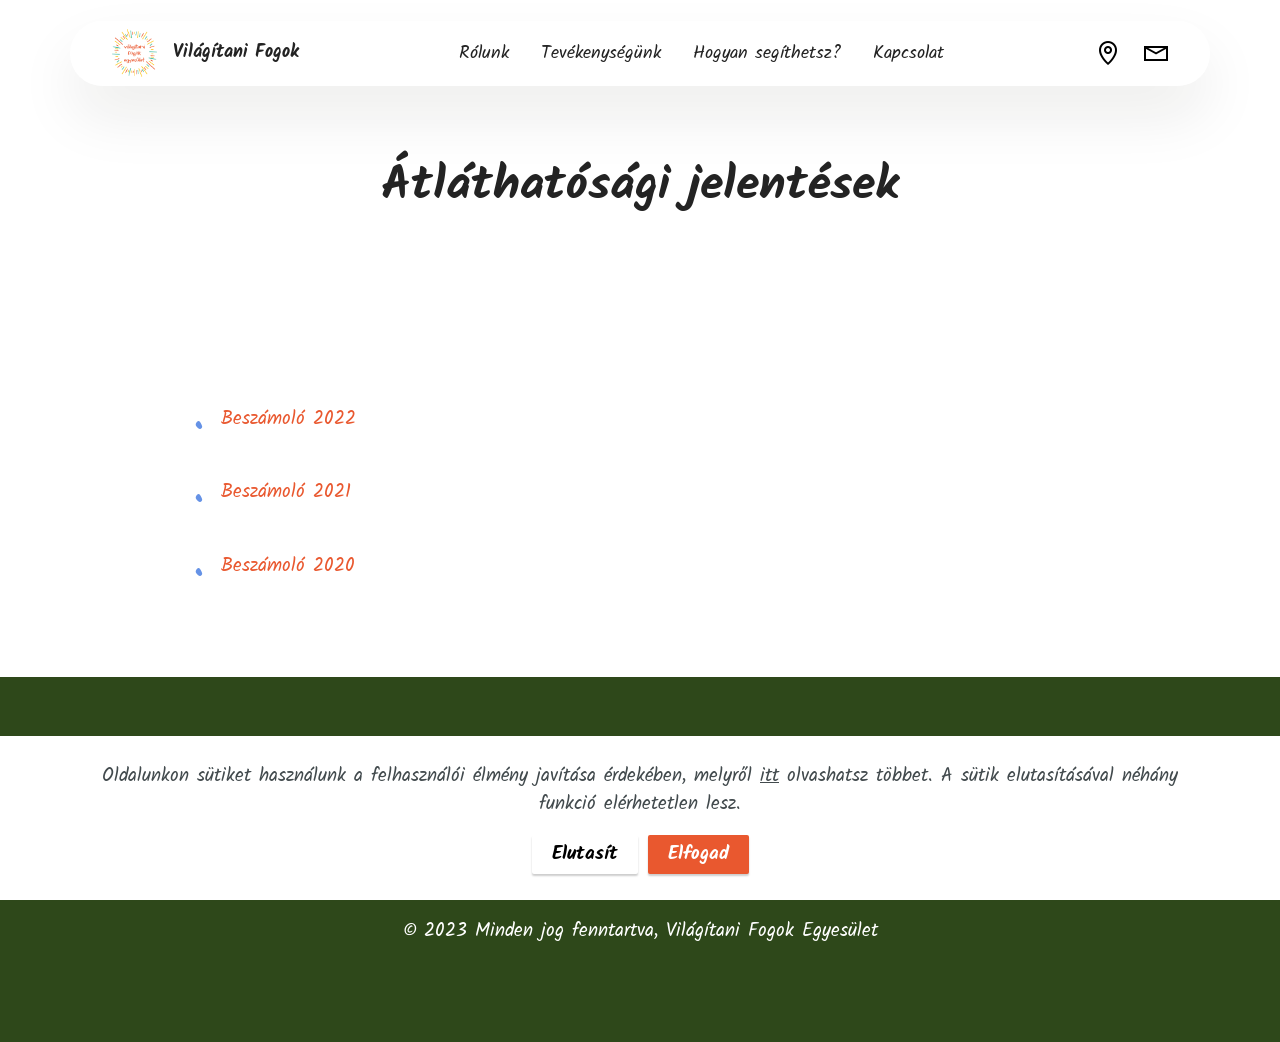
==== commit 251c2d8e: "V2.0" ====
--- a/atlathatosag.html
+++ b/atlathatosag.html
@@ -1,10 +1,8 @@
 <!DOCTYPE html>
 <html  >
 <head>
-  <!-- Site made with Mobirise Website Builder v5.9.4, https://mobirise.com -->
   <meta charset="UTF-8">
   <meta http-equiv="X-UA-Compatible" content="IE=edge">
-  <meta name="generator" content="Mobirise v5.9.4, mobirise.com">
   <meta name="viewport" content="width=device-width, initial-scale=1, minimum-scale=1">
   <link rel="shortcut icon" href="assets/images/logo-no-backround-1.png" type="image/x-icon">
   <meta name="description" content="">
@@ -161,7 +159,8 @@
             </div>
         </div>
     </div>
-</section><section class="display-7" style="padding: 0;align-items: center;justify-content: center;flex-wrap: wrap;    align-content: center;display: flex;position: relative;height: 4rem;"><a href="https://mobiri.se/2971304" style="flex: 1 1;height: 4rem;position: absolute;width: 100%;z-index: 1;"><img alt="" style="height: 4rem;" src="[data-uri]"></a><p style="margin: 0;text-align: center;" class="display-7">&#8204;</p><a style="z-index:1" href="https://mobirise.com/builder/landing-page-software.html">Landing Page Software</a></section><script type="text/plain" data-src="assets/bootstrap/js/bootstrap.bundle.min.js"></script><script src="assets/web/assets/cookies-alert-plugin/cookies-alert-core.js"></script><script src="assets/web/assets/cookies-alert-plugin/cookies-alert-script.js"></script><script type="text/plain" data-src="assets/smoothscroll/smooth-scroll.js"></script><script type="text/plain" data-src="assets/ytplayer/index.js"></script><script type="text/plain" data-src="assets/dropdown/js/navbar-dropdown.js"></script><script type="text/plain" data-src="assets/theme/js/script.js"></script>
+</section>
+<script type="text/plain" data-src="assets/bootstrap/js/bootstrap.bundle.min.js"></script><script src="assets/web/assets/cookies-alert-plugin/cookies-alert-core.js"></script><script src="assets/web/assets/cookies-alert-plugin/cookies-alert-script.js"></script><script type="text/plain" data-src="assets/smoothscroll/smooth-scroll.js"></script><script type="text/plain" data-src="assets/ytplayer/index.js"></script><script type="text/plain" data-src="assets/dropdown/js/navbar-dropdown.js"></script><script type="text/plain" data-src="assets/theme/js/script.js"></script>
   
   
 <input name="cookieData" type="hidden" data-cookie-cookiesAlertType='2' data-cookie-customDialogSelector='null' data-cookie-colorText='#424a4d' data-cookie-colorBg='rgb(255, 255, 255)' data-cookie-opacityOverlay='0' data-cookie-bgOpacity='100' data-cookie-textButton='Elfogad' data-cookie-rejectText='Elutasít' data-cookie-colorButton='#e9582f' data-cookie-rejectColor='#ffffff' data-cookie-colorLink='#424a4d' data-cookie-underlineLink='true' data-cookie-text="Oldalunkon sütiket használunk a felhasználói élmény javítása érdekében, melyről <a href='VF_adatvedelmi_v1.pdf'>itt</a> olvashatsz többet. A sütik elutasításával néhány funkció elérhetetlen lesz. ">
--- a/assets/theme/css/style.css
+++ b/assets/theme/css/style.css
@@ -0,0 +1,961 @@
+@charset "UTF-8";
+section {
+  background-color: #ffffff;
+}
+
+body {
+  font-style: normal;
+  line-height: 1.5;
+  font-weight: 400;
+  color: #232323;
+  position: relative;
+}
+
+button {
+  background-color: transparent;
+  border-color: transparent;
+}
+
+section,
+.container,
+.container-fluid {
+  position: relative;
+  word-wrap: break-word;
+}
+
+a.mbr-iconfont:hover {
+  text-decoration: none;
+}
+
+.article .lead p,
+.article .lead ul,
+.article .lead ol,
+.article .lead pre,
+.article .lead blockquote {
+  margin-bottom: 0;
+}
+
+a {
+  font-style: normal;
+  font-weight: 400;
+  cursor: pointer;
+}
+a, a:hover {
+  text-decoration: none;
+}
+
+.mbr-section-title {
+  font-style: normal;
+  line-height: 1.3;
+}
+
+.mbr-section-subtitle {
+  line-height: 1.3;
+}
+
+.mbr-text {
+  font-style: normal;
+  line-height: 1.7;
+}
+
+h1,
+h2,
+h3,
+h4,
+h5,
+h6,
+.display-1,
+.display-2,
+.display-4,
+.display-5,
+.display-7,
+span,
+p,
+a {
+  line-height: 1;
+  word-break: break-word;
+  word-wrap: break-word;
+  font-weight: 400;
+}
+
+b,
+strong {
+  font-weight: bold;
+}
+
+input:-webkit-autofill, input:-webkit-autofill:hover, input:-webkit-autofill:focus, input:-webkit-autofill:active {
+  transition-delay: 9999s;
+  -webkit-transition-property: background-color, color;
+  transition-property: background-color, color;
+}
+
+textarea[type=hidden] {
+  display: none;
+}
+
+section {
+  background-position: 50% 50%;
+  background-repeat: no-repeat;
+  background-size: cover;
+}
+section .mbr-background-video,
+section .mbr-background-video-preview {
+  position: absolute;
+  bottom: 0;
+  left: 0;
+  right: 0;
+  top: 0;
+}
+
+.hidden {
+  visibility: hidden;
+}
+
+.mbr-z-index20 {
+  z-index: 20;
+}
+
+/*! Base colors */
+.mbr-white {
+  color: #ffffff;
+}
+
+.mbr-black {
+  color: #111111;
+}
+
+.mbr-bg-white {
+  background-color: #ffffff;
+}
+
+.mbr-bg-black {
+  background-color: #000000;
+}
+
+/*! Text-aligns */
+.align-left {
+  text-align: left;
+}
+
+.align-center {
+  text-align: center;
+}
+
+.align-right {
+  text-align: right;
+}
+
+/*! Font-weight  */
+.mbr-light {
+  font-weight: 300;
+}
+
+.mbr-regular {
+  font-weight: 400;
+}
+
+.mbr-semibold {
+  font-weight: 500;
+}
+
+.mbr-bold {
+  font-weight: 700;
+}
+
+/*! Media  */
+.media-content {
+  flex-basis: 100%;
+}
+
+.media-container-row {
+  display: flex;
+  flex-direction: row;
+  flex-wrap: wrap;
+  justify-content: center;
+  align-content: center;
+  align-items: start;
+}
+.media-container-row .media-size-item {
+  width: 400px;
+}
+
+.media-container-column {
+  display: flex;
+  flex-direction: column;
+  flex-wrap: wrap;
+  justify-content: center;
+  align-content: center;
+  align-items: stretch;
+}
+.media-container-column > * {
+  width: 100%;
+}
+
+@media (min-width: 992px) {
+  .media-container-row {
+    flex-wrap: nowrap;
+  }
+}
+figure {
+  margin-bottom: 0;
+  overflow: hidden;
+}
+
+figure[mbr-media-size] {
+  transition: width 0.1s;
+}
+
+img,
+iframe {
+  display: block;
+  width: 100%;
+}
+
+.card {
+  background-color: transparent;
+  border: none;
+}
+
+.card-box {
+  width: 100%;
+}
+
+.card-img {
+  text-align: center;
+  flex-shrink: 0;
+  -webkit-flex-shrink: 0;
+}
+
+.media {
+  max-width: 100%;
+  margin: 0 auto;
+}
+
+.mbr-figure {
+  align-self: center;
+}
+
+.media-container > div {
+  max-width: 100%;
+}
+
+.mbr-figure img,
+.card-img img {
+  width: 100%;
+}
+
+@media (max-width: 991px) {
+  .media-size-item {
+    width: auto !important;
+  }
+
+  .media {
+    width: auto;
+  }
+
+  .mbr-figure {
+    width: 100% !important;
+  }
+}
+/*! Buttons */
+.mbr-section-btn {
+  margin-left: -0.6rem;
+  margin-right: -0.6rem;
+  font-size: 0;
+}
+
+.btn {
+  font-weight: 600;
+  border-width: 1px;
+  font-style: normal;
+  margin: 0.6rem 0.6rem;
+  white-space: normal;
+  transition: all 0.2s ease-in-out;
+  display: inline-flex;
+  align-items: center;
+  justify-content: center;
+  word-break: break-word;
+}
+
+.btn-sm {
+  font-weight: 600;
+  letter-spacing: 0px;
+  transition: all 0.3s ease-in-out;
+}
+
+.btn-md {
+  font-weight: 600;
+  letter-spacing: 0px;
+  transition: all 0.3s ease-in-out;
+}
+
+.btn-lg {
+  font-weight: 600;
+  letter-spacing: 0px;
+  transition: all 0.3s ease-in-out;
+}
+
+.btn-form {
+  margin: 0;
+}
+.btn-form:hover {
+  cursor: pointer;
+}
+
+nav .mbr-section-btn {
+  margin-left: 0rem;
+  margin-right: 0rem;
+}
+
+/*! Btn icon margin */
+.btn .mbr-iconfont,
+.btn.btn-sm .mbr-iconfont {
+  order: 1;
+  cursor: pointer;
+  margin-left: 0.5rem;
+  vertical-align: sub;
+}
+
+.btn.btn-md .mbr-iconfont,
+.btn.btn-md .mbr-iconfont {
+  margin-left: 0.8rem;
+}
+
+.mbr-regular {
+  font-weight: 400;
+}
+
+.mbr-semibold {
+  font-weight: 500;
+}
+
+.mbr-bold {
+  font-weight: 700;
+}
+
+[type=submit] {
+  -webkit-appearance: none;
+}
+
+/*! Full-screen */
+.mbr-fullscreen .mbr-overlay {
+  min-height: 100vh;
+}
+
+.mbr-fullscreen {
+  display: flex;
+  display: -moz-flex;
+  display: -ms-flex;
+  display: -o-flex;
+  align-items: center;
+  min-height: 100vh;
+  padding-top: 3rem;
+  padding-bottom: 1rem;
+}
+
+/*! Map */
+.map {
+  height: 25rem;
+  position: relative;
+}
+.map iframe {
+  width: 100%;
+  height: 100%;
+}
+
+/*! Scroll to top arrow */
+.mbr-arrow-up {
+  bottom: 25px;
+  right: 90px;
+  position: fixed;
+  text-align: right;
+  z-index: 5000;
+  color: #ffffff;
+  font-size: 22px;
+}
+
+.mbr-arrow-up a {
+  background: rgba(0, 0, 0, 0.2);
+  border-radius: 50%;
+  color: #fff;
+  display: inline-block;
+  height: 60px;
+  width: 60px;
+  border: 2px solid #fff;
+  outline-style: none !important;
+  position: relative;
+  text-decoration: none;
+  transition: all 0.3s ease-in-out;
+  cursor: pointer;
+  text-align: center;
+}
+.mbr-arrow-up a:hover {
+  background-color: rgba(0, 0, 0, 0.4);
+}
+.mbr-arrow-up a i {
+  line-height: 60px;
+}
+
+.mbr-arrow-up-icon {
+  display: block;
+  color: #fff;
+}
+
+.mbr-arrow-up-icon::before {
+  content: "›";
+  display: inline-block;
+  font-family: serif;
+  font-size: 22px;
+  line-height: 1;
+  font-style: normal;
+  position: relative;
+  top: 6px;
+  left: -4px;
+  transform: rotate(-90deg);
+}
+
+/*! Arrow Down */
+.mbr-arrow {
+  position: absolute;
+  bottom: 45px;
+  left: 50%;
+  width: 60px;
+  height: 60px;
+  cursor: pointer;
+  background-color: rgba(80, 80, 80, 0.5);
+  border-radius: 50%;
+  transform: translateX(-50%);
+}
+@media (max-width: 767px) {
+  .mbr-arrow {
+    display: none;
+  }
+}
+.mbr-arrow > a {
+  display: inline-block;
+  text-decoration: none;
+  outline-style: none;
+  -webkit-animation: arrowdown 1.7s ease-in-out infinite;
+          animation: arrowdown 1.7s ease-in-out infinite;
+  color: #ffffff;
+}
+.mbr-arrow > a > i {
+  position: absolute;
+  top: -2px;
+  left: 15px;
+  font-size: 2rem;
+}
+
+#scrollToTop a i::before {
+  content: "";
+  position: absolute;
+  display: block;
+  border-bottom: 2.5px solid #fff;
+  border-left: 2.5px solid #fff;
+  width: 27.8%;
+  height: 27.8%;
+  left: 50%;
+  top: 51%;
+  transform: translateY(-30%) translateX(-50%) rotate(135deg);
+}
+
+@keyframes arrowdown {
+  0% {
+    transform: translateY(0px);
+  }
+  50% {
+    transform: translateY(-5px);
+  }
+  100% {
+    transform: translateY(0px);
+  }
+}
+@-webkit-keyframes arrowdown {
+  0% {
+    transform: translateY(0px);
+  }
+  50% {
+    transform: translateY(-5px);
+  }
+  100% {
+    transform: translateY(0px);
+  }
+}
+@media (max-width: 500px) {
+  .mbr-arrow-up {
+    left: 0;
+    right: 0;
+    text-align: center;
+  }
+}
+/*Gradients animation*/
+@keyframes gradient-animation {
+  from {
+    background-position: 0% 100%;
+    -webkit-animation-timing-function: ease-in-out;
+            animation-timing-function: ease-in-out;
+  }
+  to {
+    background-position: 100% 0%;
+    -webkit-animation-timing-function: ease-in-out;
+            animation-timing-function: ease-in-out;
+  }
+}
+@-webkit-keyframes gradient-animation {
+  from {
+    background-position: 0% 100%;
+    -webkit-animation-timing-function: ease-in-out;
+            animation-timing-function: ease-in-out;
+  }
+  to {
+    background-position: 100% 0%;
+    -webkit-animation-timing-function: ease-in-out;
+            animation-timing-function: ease-in-out;
+  }
+}
+.bg-gradient {
+  background-size: 200% 200%;
+  animation: gradient-animation 5s infinite alternate;
+  -webkit-animation: gradient-animation 5s infinite alternate;
+}
+
+.menu .navbar-brand {
+  display: -webkit-flex;
+}
+.menu .navbar-brand span {
+  display: flex;
+  display: -webkit-flex;
+}
+.menu .navbar-brand .navbar-caption-wrap {
+  display: -webkit-flex;
+}
+.menu .navbar-brand .navbar-logo img {
+  display: -webkit-flex;
+  width: auto;
+}
+@media (min-width: 768px) and (max-width: 991px) {
+  .menu .navbar-toggleable-sm .navbar-nav {
+    display: -ms-flexbox;
+  }
+}
+@media (max-width: 991px) {
+  .menu .navbar-collapse {
+    max-height: 93.5vh;
+  }
+  .menu .navbar-collapse.show {
+    overflow: auto;
+  }
+}
+@media (min-width: 992px) {
+  .menu .navbar-nav.nav-dropdown {
+    display: -webkit-flex;
+  }
+  .menu .navbar-toggleable-sm .navbar-collapse {
+    display: -webkit-flex !important;
+  }
+  .menu .collapsed .navbar-collapse {
+    max-height: 93.5vh;
+  }
+  .menu .collapsed .navbar-collapse.show {
+    overflow: auto;
+  }
+}
+@media (max-width: 767px) {
+  .menu .navbar-collapse {
+    max-height: 80vh;
+  }
+}
+
+.nav-link .mbr-iconfont {
+  margin-right: 0.5rem;
+}
+
+.navbar {
+  display: -webkit-flex;
+  -webkit-flex-wrap: wrap;
+  -webkit-align-items: center;
+  -webkit-justify-content: space-between;
+}
+
+.navbar-collapse {
+  -webkit-flex-basis: 100%;
+  -webkit-flex-grow: 1;
+  -webkit-align-items: center;
+}
+
+.nav-dropdown .link {
+  padding: 0.667em 1.667em !important;
+  margin: 0 !important;
+}
+
+.nav {
+  display: -webkit-flex;
+  -webkit-flex-wrap: wrap;
+}
+
+.row {
+  display: -webkit-flex;
+  -webkit-flex-wrap: wrap;
+}
+
+.justify-content-center {
+  -webkit-justify-content: center;
+}
+
+.form-inline {
+  display: -webkit-flex;
+}
+
+.card-wrapper {
+  -webkit-flex: 1;
+}
+
+.carousel-control {
+  z-index: 10;
+  display: -webkit-flex;
+}
+
+.carousel-controls {
+  display: -webkit-flex;
+}
+
+.media {
+  display: -webkit-flex;
+}
+
+.form-group:focus {
+  outline: none;
+}
+
+.jq-selectbox__select {
+  padding: 7px 0;
+  position: relative;
+}
+
+.jq-selectbox__dropdown {
+  overflow: hidden;
+  border-radius: 10px;
+  position: absolute;
+  top: 100%;
+  left: 0 !important;
+  width: 100% !important;
+}
+
+.jq-selectbox__trigger-arrow {
+  right: 0;
+  transform: translateY(-50%);
+}
+
+.jq-selectbox li {
+  padding: 1.07em 0.5em;
+}
+
+input[type=range] {
+  padding-left: 0 !important;
+  padding-right: 0 !important;
+}
+
+.modal-dialog,
+.modal-content {
+  height: 100%;
+}
+
+.modal-dialog .carousel-inner {
+  height: calc(100vh - 1.75rem);
+}
+@media (max-width: 575px) {
+  .modal-dialog .carousel-inner {
+    height: calc(100vh - 1rem);
+  }
+}
+
+.carousel-item {
+  text-align: center;
+}
+
+.carousel-item img {
+  margin: auto;
+}
+
+.navbar-toggler {
+  align-self: flex-start;
+  padding: 0.25rem 0.75rem;
+  font-size: 1.25rem;
+  line-height: 1;
+  background: transparent;
+  border: 1px solid transparent;
+  border-radius: 0.25rem;
+}
+
+.navbar-toggler:focus,
+.navbar-toggler:hover {
+  text-decoration: none;
+  box-shadow: none;
+}
+
+.navbar-toggler-icon {
+  display: inline-block;
+  width: 1.5em;
+  height: 1.5em;
+  vertical-align: middle;
+  content: "";
+  background: no-repeat center center;
+  background-size: 100% 100%;
+}
+
+.navbar-toggler-left {
+  position: absolute;
+  left: 1rem;
+}
+
+.navbar-toggler-right {
+  position: absolute;
+  right: 1rem;
+}
+
+.card-img {
+  width: auto;
+}
+
+.menu .navbar.collapsed:not(.beta-menu) {
+  flex-direction: column;
+}
+
+.carousel-item.active,
+.carousel-item-next,
+.carousel-item-prev {
+  display: flex;
+}
+
+.note-air-layout .dropup .dropdown-menu,
+.note-air-layout .navbar-fixed-bottom .dropdown .dropdown-menu {
+  bottom: initial !important;
+}
+
+html,
+body {
+  height: auto;
+  min-height: 100vh;
+}
+
+.dropup .dropdown-toggle::after {
+  display: none;
+}
+
+.form-asterisk {
+  font-family: initial;
+  position: absolute;
+  top: -2px;
+  font-weight: normal;
+}
+
+.form-control-label {
+  position: relative;
+  cursor: pointer;
+  margin-bottom: 0.357em;
+  padding: 0;
+}
+
+.alert {
+  color: #ffffff;
+  border-radius: 0;
+  border: 0;
+  font-size: 1.1rem;
+  line-height: 1.5;
+  margin-bottom: 1.875rem;
+  padding: 1.25rem;
+  position: relative;
+  text-align: center;
+}
+.alert.alert-form::after {
+  background-color: inherit;
+  bottom: -7px;
+  content: "";
+  display: block;
+  height: 14px;
+  left: 50%;
+  margin-left: -7px;
+  position: absolute;
+  transform: rotate(45deg);
+  width: 14px;
+}
+
+.form-control {
+  background-color: #ffffff;
+  background-clip: border-box;
+  color: #232323;
+  line-height: 1rem !important;
+  height: auto;
+  padding: 0.6rem 1.2rem;
+  transition: border-color 0.25s ease 0s;
+  border: 1px solid transparent !important;
+  border-radius: 4px;
+  box-shadow: rgba(0, 0, 0, 0.07) 0px 1px 1px 0px, rgba(0, 0, 0, 0.07) 0px 1px 3px 0px, rgba(0, 0, 0, 0.03) 0px 0px 0px 1px;
+}
+.form-active .form-control:invalid {
+  border-color: red;
+}
+
+form .row {
+  margin-left: -0.6rem;
+  margin-right: -0.6rem;
+}
+form .row [class*=col] {
+  padding-left: 0.6rem;
+  padding-right: 0.6rem;
+}
+
+form .mbr-section-btn {
+  margin: 0;
+  padding-left: 0.6rem;
+  padding-right: 0.6rem;
+}
+
+form .btn {
+  display: flex;
+  padding: 0.6rem 1.2rem;
+  margin: 0;
+}
+
+form .form-check-input {
+  margin-top: 0.5;
+}
+
+textarea.form-control {
+  line-height: 1.5rem !important;
+}
+
+.form-group {
+  margin-bottom: 1.2rem;
+}
+
+.form-control,
+form .btn {
+  min-height: 48px;
+}
+
+.gdpr-block label span.textGDPR input[name=gdpr] {
+  top: 7px;
+}
+
+.form-control:focus {
+  box-shadow: none;
+}
+
+:focus {
+  outline: none;
+}
+
+.mbr-overlay {
+  background-color: #000;
+  bottom: 0;
+  left: 0;
+  opacity: 0.5;
+  position: absolute;
+  right: 0;
+  top: 0;
+  z-index: 0;
+  pointer-events: none;
+}
+
+blockquote {
+  font-style: italic;
+  padding: 3rem;
+  font-size: 1.09rem;
+  position: relative;
+  border-left: 3px solid;
+}
+
+ul,
+ol,
+pre,
+blockquote {
+  margin-bottom: 2.3125rem;
+}
+
+.mt-4 {
+  margin-top: 2rem !important;
+}
+
+.mb-4 {
+  margin-bottom: 2rem !important;
+}
+
+@media (min-width: 992px) {
+  .container {
+    padding-left: 16px;
+    padding-right: 16px;
+  }
+
+  .row {
+    margin-left: -16px;
+    margin-right: -16px;
+  }
+  .row > [class*=col] {
+    padding-left: 16px;
+    padding-right: 16px;
+  }
+}
+@media (min-width: 768px) {
+  .container-fluid {
+    padding-left: 32px;
+    padding-right: 32px;
+  }
+}
+@media (min-width: 768px) and (max-width: 991px) {
+  .mbr-container {
+    padding-left: 32px;
+    padding-right: 32px;
+  }
+}
+@media (max-width: 767px) {
+  .mbr-container {
+    padding-left: 16px;
+    padding-right: 16px;
+  }
+}
+.card-wrapper,
+.item-wrapper {
+  overflow: hidden;
+}
+
+.app-video-wrapper > img {
+  opacity: 1;
+}
+
+.item {
+  position: relative;
+}
+
+.dropdown-menu .dropdown-menu {
+  left: 100%;
+}
+
+.dropdown-item + .dropdown-menu {
+  display: none;
+}
+
+.dropdown-item:hover + .dropdown-menu,
+.dropdown-menu:hover {
+  display: block;
+}
+
+@media (min-aspect-ratio: 16/9) {
+  .mbr-video-foreground {
+    height: 300% !important;
+    top: -100% !important;
+  }
+}
+@media (max-aspect-ratio: 16/9) {
+  .mbr-video-foreground {
+    width: 300% !important;
+    left: -100% !important;
+  }
+}.engine {
+	position: absolute;
+	text-indent: -2400px;
+	text-align: center;
+	padding: 0;
+	top: 0;
+	left: -2400px;
+}
--- a/assets/mobirise/css/mbr-additional.css
+++ b/assets/mobirise/css/mbr-additional.css
@@ -825,7 +825,7 @@
 }
 .cid-tStpQMlhzc .container {
   display: flex;
-  height: 90px;
+  height: 65px;
   padding: 0.5rem 0.6rem;
   flex-wrap: nowrap;
   background: rgba(255, 255, 255, 0.6) !important;
@@ -1852,7 +1852,7 @@
 }
 .cid-tStpQMlhzc .container {
   display: flex;
-  height: 90px;
+  height: 65px;
   padding: 0.5rem 0.6rem;
   flex-wrap: nowrap;
   background: rgba(255, 255, 255, 0.6) !important;
@@ -2919,7 +2919,7 @@
 }
 .cid-tStpQMlhzc .container {
   display: flex;
-  height: 90px;
+  height: 65px;
   padding: 0.5rem 0.6rem;
   flex-wrap: nowrap;
   background: rgba(255, 255, 255, 0.6) !important;
@@ -3359,7 +3359,7 @@
 }
 .cid-tSzDDXUcnH {
   display: flex;
-  background-image: url("../../../assets/images/fta0129.webp");
+  background-image: url("../../../assets/images/_FTA4560.webp");
 }
 .cid-tSzDDXUcnH .mbr-overlay {
   background-color: #000000;
@@ -3904,7 +3904,7 @@
 }
 .cid-tStpQMlhzc .container {
   display: flex;
-  height: 90px;
+  height: 65px;
   padding: 0.5rem 0.6rem;
   flex-wrap: nowrap;
   background: rgba(255, 255, 255, 0.6) !important;
--- a/assets/mobirise/css/mbr-additional.css
+++ b/assets/mobirise/css/mbr-additional.css
@@ -825,7 +825,7 @@
 }
 .cid-tStpQMlhzc .container {
   display: flex;
-  height: 90px;
+  height: 65px;
   padding: 0.5rem 0.6rem;
   flex-wrap: nowrap;
   background: rgba(255, 255, 255, 0.6) !important;
@@ -1852,7 +1852,7 @@
 }
 .cid-tStpQMlhzc .container {
   display: flex;
-  height: 90px;
+  height: 65px;
   padding: 0.5rem 0.6rem;
   flex-wrap: nowrap;
   background: rgba(255, 255, 255, 0.6) !important;
@@ -2919,7 +2919,7 @@
 }
 .cid-tStpQMlhzc .container {
   display: flex;
-  height: 90px;
+  height: 65px;
   padding: 0.5rem 0.6rem;
   flex-wrap: nowrap;
   background: rgba(255, 255, 255, 0.6) !important;
@@ -3359,7 +3359,7 @@
 }
 .cid-tSzDDXUcnH {
   display: flex;
-  background-image: url("../../../assets/images/fta0129.webp");
+  background-image: url("../../../assets/images/_FTA4560.webp");
 }
 .cid-tSzDDXUcnH .mbr-overlay {
   background-color: #000000;
@@ -3904,7 +3904,7 @@
 }
 .cid-tStpQMlhzc .container {
   display: flex;
-  height: 90px;
+  height: 65px;
   padding: 0.5rem 0.6rem;
   flex-wrap: nowrap;
   background: rgba(255, 255, 255, 0.6) !important;
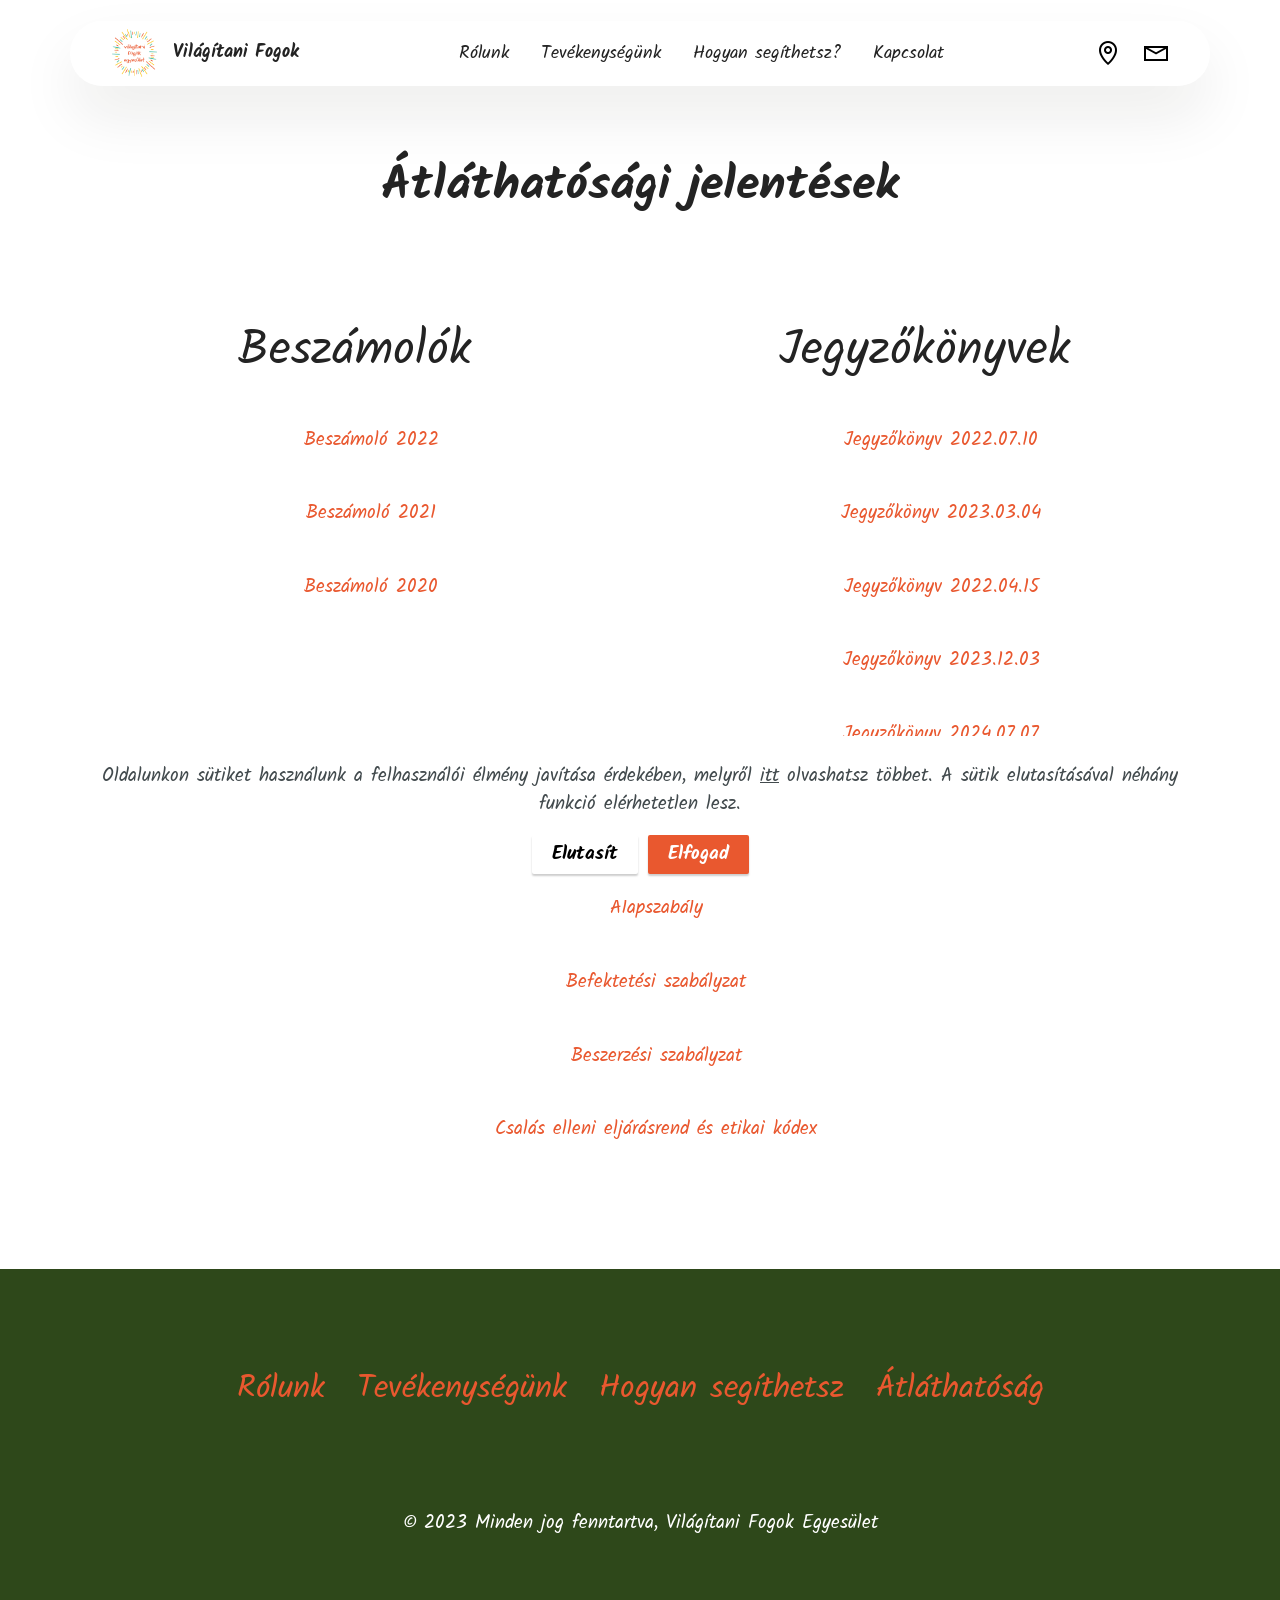
==== commit e50cdf7a: "atlathatosag lista, ledora pekseg" ====
--- a/atlathatosag.html
+++ b/atlathatosag.html
@@ -52,7 +52,7 @@
 						<img src="assets/images/logo-no-backround.png" alt="VF logo" style="height: 3rem;">
 					</a>
 				</span>
-				<span class="navbar-caption-wrap"><a class="navbar-caption text-black display-4" href="https://mobiri.se">Világítani Fogok</a></span>
+				<span class="navbar-caption-wrap"><a class="navbar-caption text-black display-4" href="https://vilagitanifogok.hu">Világítani Fogok</a></span>
 			</div>
 			<button class="navbar-toggler" type="button" data-toggle="collapse" data-bs-toggle="collapse" data-target="#navbarSupportedContent" data-bs-target="#navbarSupportedContent" aria-controls="navbarNavAltMarkup" aria-expanded="false" aria-label="Toggle navigation">
 				<div class="hamburger">
@@ -70,8 +70,8 @@
 						<a class="nav-link link text-black text-primary display-4" href="tevekenyseg.html" aria-expanded="false">Tevékenységünk</a>
 					</li>
 					<li class="nav-item">
-						<a class="nav-link link text-black text-primary display-4" href="home.html#features09-16">Hogyan segíthetsz?</a>
-					</li><li class="nav-item"><a class="nav-link link text-black text-primary display-4" href="home.html#contacts02-17">Kapcsolat</a></li></ul>
+						<a class="nav-link link text-black text-primary display-4" href="index.html#features09-16">Hogyan segíthetsz?</a>
+					</li><li class="nav-item"><a class="nav-link link text-black text-primary display-4" href="index.html#contacts02-17">Kapcsolat</a></li></ul>
 				<div class="icons-menu">
 					<a class="iconfont-wrapper" href="https://maps.app.goo.gl/AGnAqncQd4NSMbxFA" target="_blank">
 						<span class="p-2 mbr-iconfont mobi-mbri-map-pin mobi-mbri"></span>
@@ -104,32 +104,41 @@
     </div>
 </section>
 
-<section data-bs-version="5.1" class="content13 cid-tSA6vSzXjy" id="content13-1r">
-    
-
-    
-    
+<section data-bs-version="5.1" class="content13 cid-tSA6vSzXjy" id="content13-1r">    
     <div class="container">
         <div class="row justify-content-center">
-            
-        </div>
-        <div class="row justify-content-center">
-            <div class="col-md-12 col-lg-10">
-                <div class="row justify-content-center">
-                    <div class="col-12 col-lg-6">
-                        <ul class="list mbr-fonts-style display-7">
+            <div class="col-12 col-lg-6">
+                        <h1 class="mbr-fonts-style align-center mb-4 display-2 pb-3">Beszámolók</h1>
+                        <ul class="list align-center display-7">
                             <li><strong><a href="assets/files/2023.pdf" class="text-primary">Beszámoló 2022</a></strong><br><br></li>
                             <li><strong><a href="assets/files/2022.pdf" class="text-primary">Beszámoló 2021</a></strong><br><br></li>
                             <li><strong><a href="assets/files/2021.pdf" class="text-primary">Beszámoló 2020</a></strong></li>
                         </ul>
-                    </div>
-                    <div class="col-12 col-lg-6">
-                        <ul class="list mbr-fonts-style display-7"></ul>
-                    </div>
-                </div>
+            </div>
+            <div class="col-12 col-lg-6">
+                        <h1 class="mbr-section-title mbr-fonts-style align-center mb-4 display-2 pb-3">Jegyzőkönyvek</h1>
+                        <ul class="list align-center display-7">
+                            <li><strong><a href="assets/files/Jegyzokonyv kozgyul ésről 2022.07.10.PDF" class="text-primary">Jegyzőkönyv 2022.07.10</a></strong><br><br></li>
+                            <li><strong><a href="assets/files/Jegyzőkönyv_közgyűlés 2023.03.04.pdf" class="text-primary">Jegyzőkönyv 2023.03.04</a></strong><br><br></li>
+                            <li><strong><a href="assets/files/Jegyzőkönyv_közgyűlés 2023.04.15.pdf" class="text-primary">Jegyzőkönyv 2022.04.15</a></strong><br><br></li>
+                            <li><strong><a href="assets/files/Jegyzokonyv_kozgyu lés 2023.12.03..pdf" class="text-primary">Jegyzőkönyv 2023.12.03</a></strong><br><br></li>
+                            <li><strong><a href="assets/files/Jegyzokonyv_kozgyu lés 2024.07.07..pdf" class="text-primary">Jegyzőkönyv 2024.07.07</a></strong><br><br></li>
+
+                        </ul>
+
             </div>
         </div>
-    </div>
+        <div class="row justify-content-center">
+            <div class="col-12 col-lg-6">
+                <h1 class="mbr-section-title mbr-fonts-style align-center mb-4 display-2 pb-3">Szabályzatok</h1>
+                <ul class="list align-center display-7">
+                    <li><strong><a href="assets/files/Alapszabály 2023.04.15..pdf" class="text-primary">Alapszabály</a></strong><br><br></li>
+                    <li><strong><a href="assets/files/Befektetési szabályzat 2024.03.03..pdf" class="text-primary">Befektetési szabályzat</a></strong><br><br></li>
+                    <li><strong><a href="assets/files/Beszerzési szabályzat 2024.03.03..pdf" class="text-primary">Beszerzési szabályzat</a></strong><br><br></li>
+                    <li><strong><a href="assets/files/Csalas elleni eljarasr end és etikai kódex.pdf" class="text-primary">Csalás elleni eljárásrend és etikai kódex</a></strong><br><br></li>
+                </ul>
+            </div>
+     </div>
 </section>
 
 <section data-bs-version="5.1" class="footer3 programm5 cid-tSyowX4YkG" once="footers" id="footer03-1n">
@@ -147,7 +156,7 @@
                   
                   
                   
-                <li class="header-menu-item mbr-fonts-style display-5"><a href="rolunk.html" class="text-primary">Rólunk</a></li><li class="header-menu-item mbr-fonts-style display-5"><a href="tevekenyseg.html" class="text-primary">Tevékenységünk</a></li><li class="header-menu-item mbr-fonts-style display-5"><a href="home.html#features09-16" class="text-primary">Hogyan segíthetsz</a></li><li class="header-menu-item mbr-fonts-style display-5"><a href="atlathatosag.html" class="text-primary">Átláthatóság</a></li></ul>
+                <li class="header-menu-item mbr-fonts-style display-5"><a href="rolunk.html" class="text-primary">Rólunk</a></li><li class="header-menu-item mbr-fonts-style display-5"><a href="tevekenyseg.html" class="text-primary">Tevékenységünk</a></li><li class="header-menu-item mbr-fonts-style display-5"><a href="index.html#features09-16" class="text-primary">Hogyan segíthetsz</a></li><li class="header-menu-item mbr-fonts-style display-5"><a href="atlathatosag.html" class="text-primary">Átláthatóság</a></li></ul>
               </div>
 
             <div class="col-12">
--- a/assets/mobirise/css/mbr-additional.css
+++ b/assets/mobirise/css/mbr-additional.css
@@ -2650,88 +2650,6 @@
 .cid-tSzBMJFUSb .content-head {
   max-width: 800px;
 }
-.cid-tSzewj7ejA {
-  padding-top: 6rem;
-  padding-bottom: 6rem;
-  background-color: #edefeb;
-}
-.cid-tSzewj7ejA .mbr-media {
-  position: relative;
-}
-.cid-tSzewj7ejA .mbr-media img {
-  width: 100%;
-  object-fit: cover;
-}
-.cid-tSzewj7ejA a:hover {
-  background-image: none !important;
-}
-.cid-tSzewj7ejA .icon-wrap {
-  left: 50%;
-  top: 50%;
-  transform: translate(-50%, -50%);
-  position: absolute;
-}
-.cid-tSzewj7ejA .mbr-media span {
-  font-size: 5rem;
-  transition: all 0.2s;
-}
-.cid-tSzewj7ejA .modalWindow {
-  position: fixed;
-  z-index: 5000;
-  left: 0;
-  top: 0;
-  background-color: rgba(61, 61, 61, 0.65);
-  width: 100%;
-  height: 100%;
-}
-.cid-tSzewj7ejA .modalWindow .modalWindow-container {
-  display: table-cell;
-  vertical-align: middle;
-}
-.cid-tSzewj7ejA .modalWindow .modalWindow-video {
-  height: calc(44.9943757vw);
-  width: 80vw;
-  margin: 0 auto;
-}
-.cid-tSzewj7ejA .close {
-  position: fixed;
-  opacity: 0.5;
-  font-size: 1.5rem;
-  font-weight: 300;
-  width: 60px;
-  height: 60px;
-  border-radius: 50%;
-  color: #fff;
-  top: 2.5rem;
-  right: 2.5rem;
-  border: 2px solid #fff;
-  text-shadow: none;
-  z-index: 5;
-  transition: opacity 0.3s ease;
-  align-items: center;
-  justify-content: center;
-  display: flex;
-}
-.cid-tSzewj7ejA .close:hover {
-  opacity: 1;
-  background: #000;
-  color: #fff;
-}
-.cid-tSzewj7ejA .mbr-fallback-image.disabled {
-  display: none;
-}
-.cid-tSzewj7ejA .mbr-fallback-image {
-  display: block;
-  background-size: cover;
-  background-position: center center;
-  width: 100%;
-  height: 100%;
-  position: absolute;
-  top: 0;
-}
-.cid-tSzewj7ejA .content-head {
-  max-width: 800px;
-}
 .cid-tSyowX4YkG {
   padding-top: 6rem;
   padding-bottom: 6rem;
@@ -4344,7 +4262,6 @@
 }
 .cid-tSA6tGqVll {
   padding-top: 10rem;
-  padding-bottom: 5rem;
   background-color: #ffffff;
 }
 .cid-tSA6tGqVll .mbr-fallback-image.disabled {
@@ -4379,20 +4296,10 @@
 .cid-tSA6vSzXjy ul {
   list-style: none;
   margin: 0;
-  padding-left: 2.5rem;
 }
 .cid-tSA6vSzXjy li {
   position: relative;
   margin-bottom: 1rem;
-}
-.cid-tSA6vSzXjy ul li::before {
-  position: absolute;
-  left: -1.6rem;
-  content: "\2022";
-  color: #6592e6;
-  font-weight: bold;
-  font-size: 2rem;
-  width: 1.6rem;
 }
 .cid-tSyowX4YkG {
   padding-top: 6rem;
--- a/assets/mobirise/css/mbr-additional.css
+++ b/assets/mobirise/css/mbr-additional.css
@@ -2650,88 +2650,6 @@
 .cid-tSzBMJFUSb .content-head {
   max-width: 800px;
 }
-.cid-tSzewj7ejA {
-  padding-top: 6rem;
-  padding-bottom: 6rem;
-  background-color: #edefeb;
-}
-.cid-tSzewj7ejA .mbr-media {
-  position: relative;
-}
-.cid-tSzewj7ejA .mbr-media img {
-  width: 100%;
-  object-fit: cover;
-}
-.cid-tSzewj7ejA a:hover {
-  background-image: none !important;
-}
-.cid-tSzewj7ejA .icon-wrap {
-  left: 50%;
-  top: 50%;
-  transform: translate(-50%, -50%);
-  position: absolute;
-}
-.cid-tSzewj7ejA .mbr-media span {
-  font-size: 5rem;
-  transition: all 0.2s;
-}
-.cid-tSzewj7ejA .modalWindow {
-  position: fixed;
-  z-index: 5000;
-  left: 0;
-  top: 0;
-  background-color: rgba(61, 61, 61, 0.65);
-  width: 100%;
-  height: 100%;
-}
-.cid-tSzewj7ejA .modalWindow .modalWindow-container {
-  display: table-cell;
-  vertical-align: middle;
-}
-.cid-tSzewj7ejA .modalWindow .modalWindow-video {
-  height: calc(44.9943757vw);
-  width: 80vw;
-  margin: 0 auto;
-}
-.cid-tSzewj7ejA .close {
-  position: fixed;
-  opacity: 0.5;
-  font-size: 1.5rem;
-  font-weight: 300;
-  width: 60px;
-  height: 60px;
-  border-radius: 50%;
-  color: #fff;
-  top: 2.5rem;
-  right: 2.5rem;
-  border: 2px solid #fff;
-  text-shadow: none;
-  z-index: 5;
-  transition: opacity 0.3s ease;
-  align-items: center;
-  justify-content: center;
-  display: flex;
-}
-.cid-tSzewj7ejA .close:hover {
-  opacity: 1;
-  background: #000;
-  color: #fff;
-}
-.cid-tSzewj7ejA .mbr-fallback-image.disabled {
-  display: none;
-}
-.cid-tSzewj7ejA .mbr-fallback-image {
-  display: block;
-  background-size: cover;
-  background-position: center center;
-  width: 100%;
-  height: 100%;
-  position: absolute;
-  top: 0;
-}
-.cid-tSzewj7ejA .content-head {
-  max-width: 800px;
-}
 .cid-tSyowX4YkG {
   padding-top: 6rem;
   padding-bottom: 6rem;
@@ -4344,7 +4262,6 @@
 }
 .cid-tSA6tGqVll {
   padding-top: 10rem;
-  padding-bottom: 5rem;
   background-color: #ffffff;
 }
 .cid-tSA6tGqVll .mbr-fallback-image.disabled {
@@ -4379,20 +4296,10 @@
 .cid-tSA6vSzXjy ul {
   list-style: none;
   margin: 0;
-  padding-left: 2.5rem;
 }
 .cid-tSA6vSzXjy li {
   position: relative;
   margin-bottom: 1rem;
-}
-.cid-tSA6vSzXjy ul li::before {
-  position: absolute;
-  left: -1.6rem;
-  content: "\2022";
-  color: #6592e6;
-  font-weight: bold;
-  font-size: 2rem;
-  width: 1.6rem;
 }
 .cid-tSyowX4YkG {
   padding-top: 6rem;
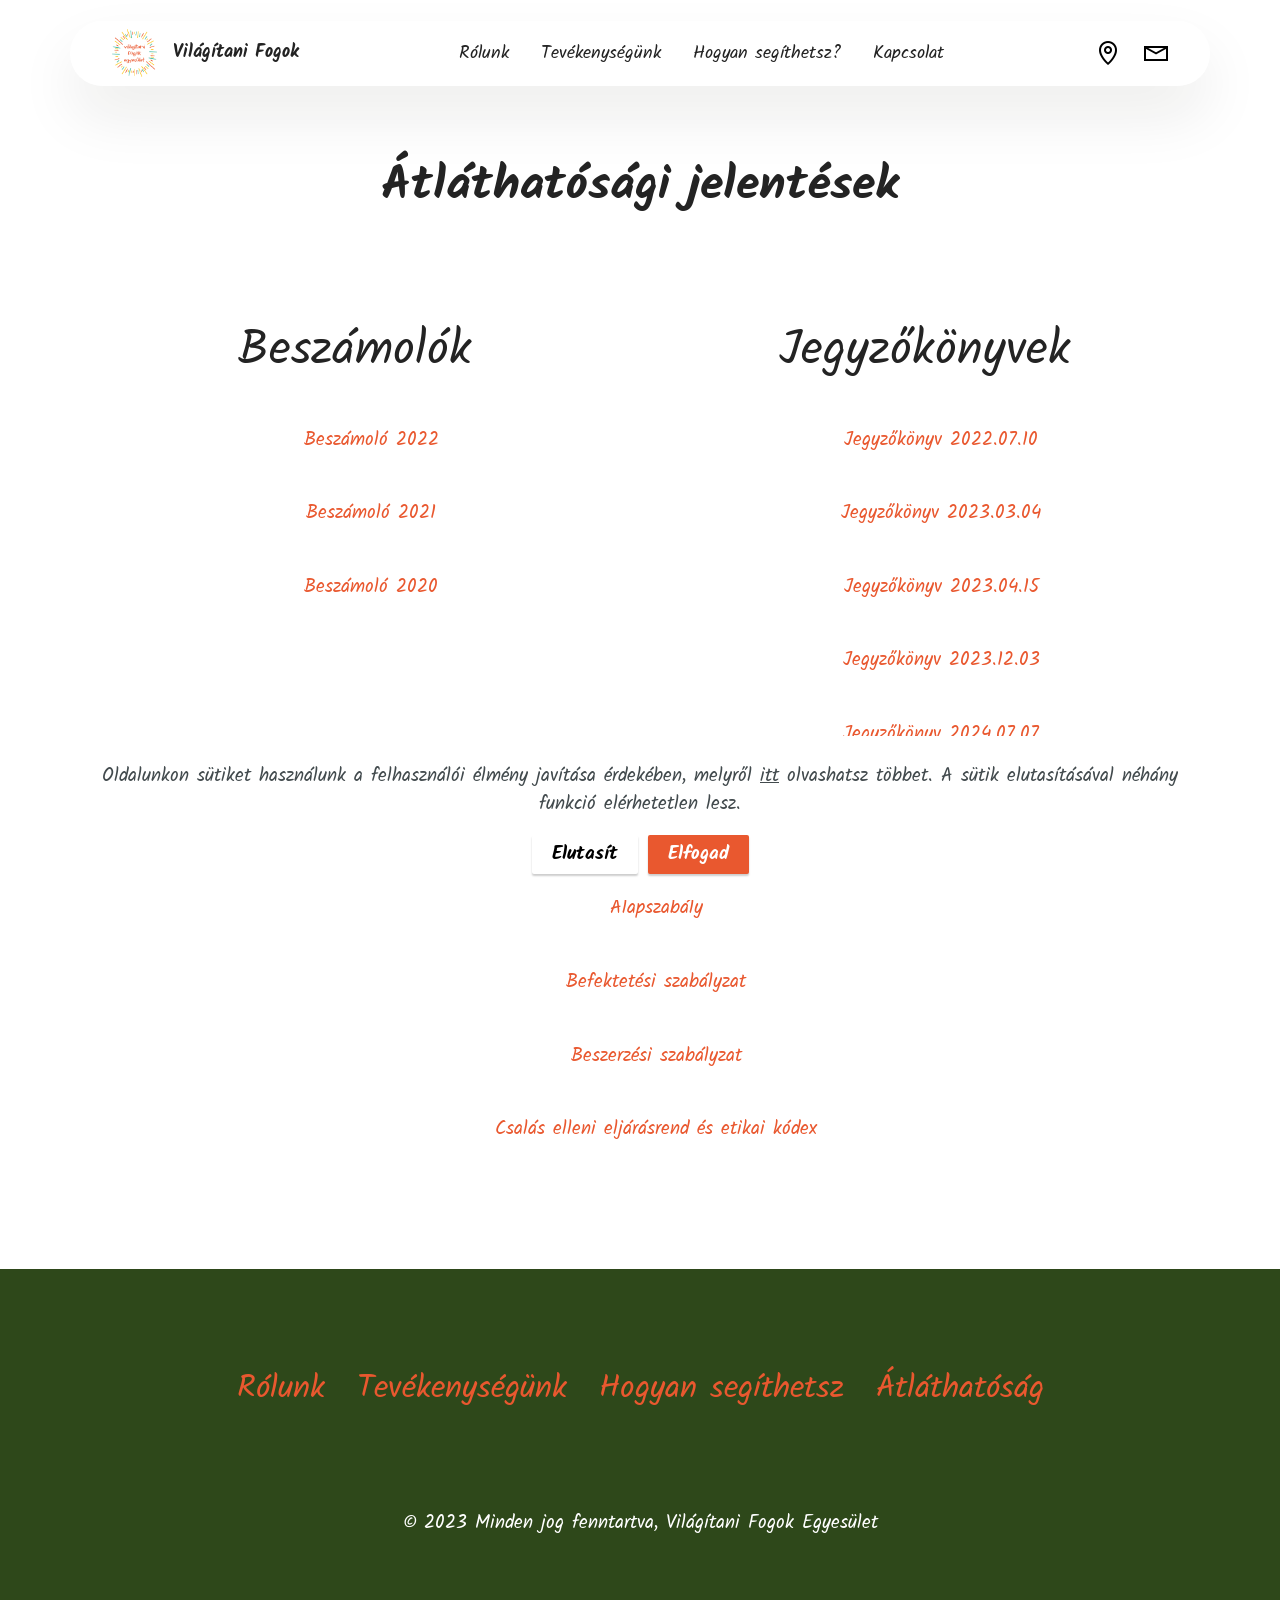
==== commit 212ea775: "date typo fixed" ====
--- a/atlathatosag.html
+++ b/atlathatosag.html
@@ -120,7 +120,7 @@
                         <ul class="list align-center display-7">
                             <li><strong><a href="assets/files/Jegyzokonyv kozgyul ésről 2022.07.10.PDF" class="text-primary">Jegyzőkönyv 2022.07.10</a></strong><br><br></li>
                             <li><strong><a href="assets/files/Jegyzőkönyv_közgyűlés 2023.03.04.pdf" class="text-primary">Jegyzőkönyv 2023.03.04</a></strong><br><br></li>
-                            <li><strong><a href="assets/files/Jegyzőkönyv_közgyűlés 2023.04.15.pdf" class="text-primary">Jegyzőkönyv 2022.04.15</a></strong><br><br></li>
+                            <li><strong><a href="assets/files/Jegyzőkönyv_közgyűlés 2023.04.15.pdf" class="text-primary">Jegyzőkönyv 2023.04.15</a></strong><br><br></li>
                             <li><strong><a href="assets/files/Jegyzokonyv_kozgyu lés 2023.12.03..pdf" class="text-primary">Jegyzőkönyv 2023.12.03</a></strong><br><br></li>
                             <li><strong><a href="assets/files/Jegyzokonyv_kozgyu lés 2024.07.07..pdf" class="text-primary">Jegyzőkönyv 2024.07.07</a></strong><br><br></li>
 
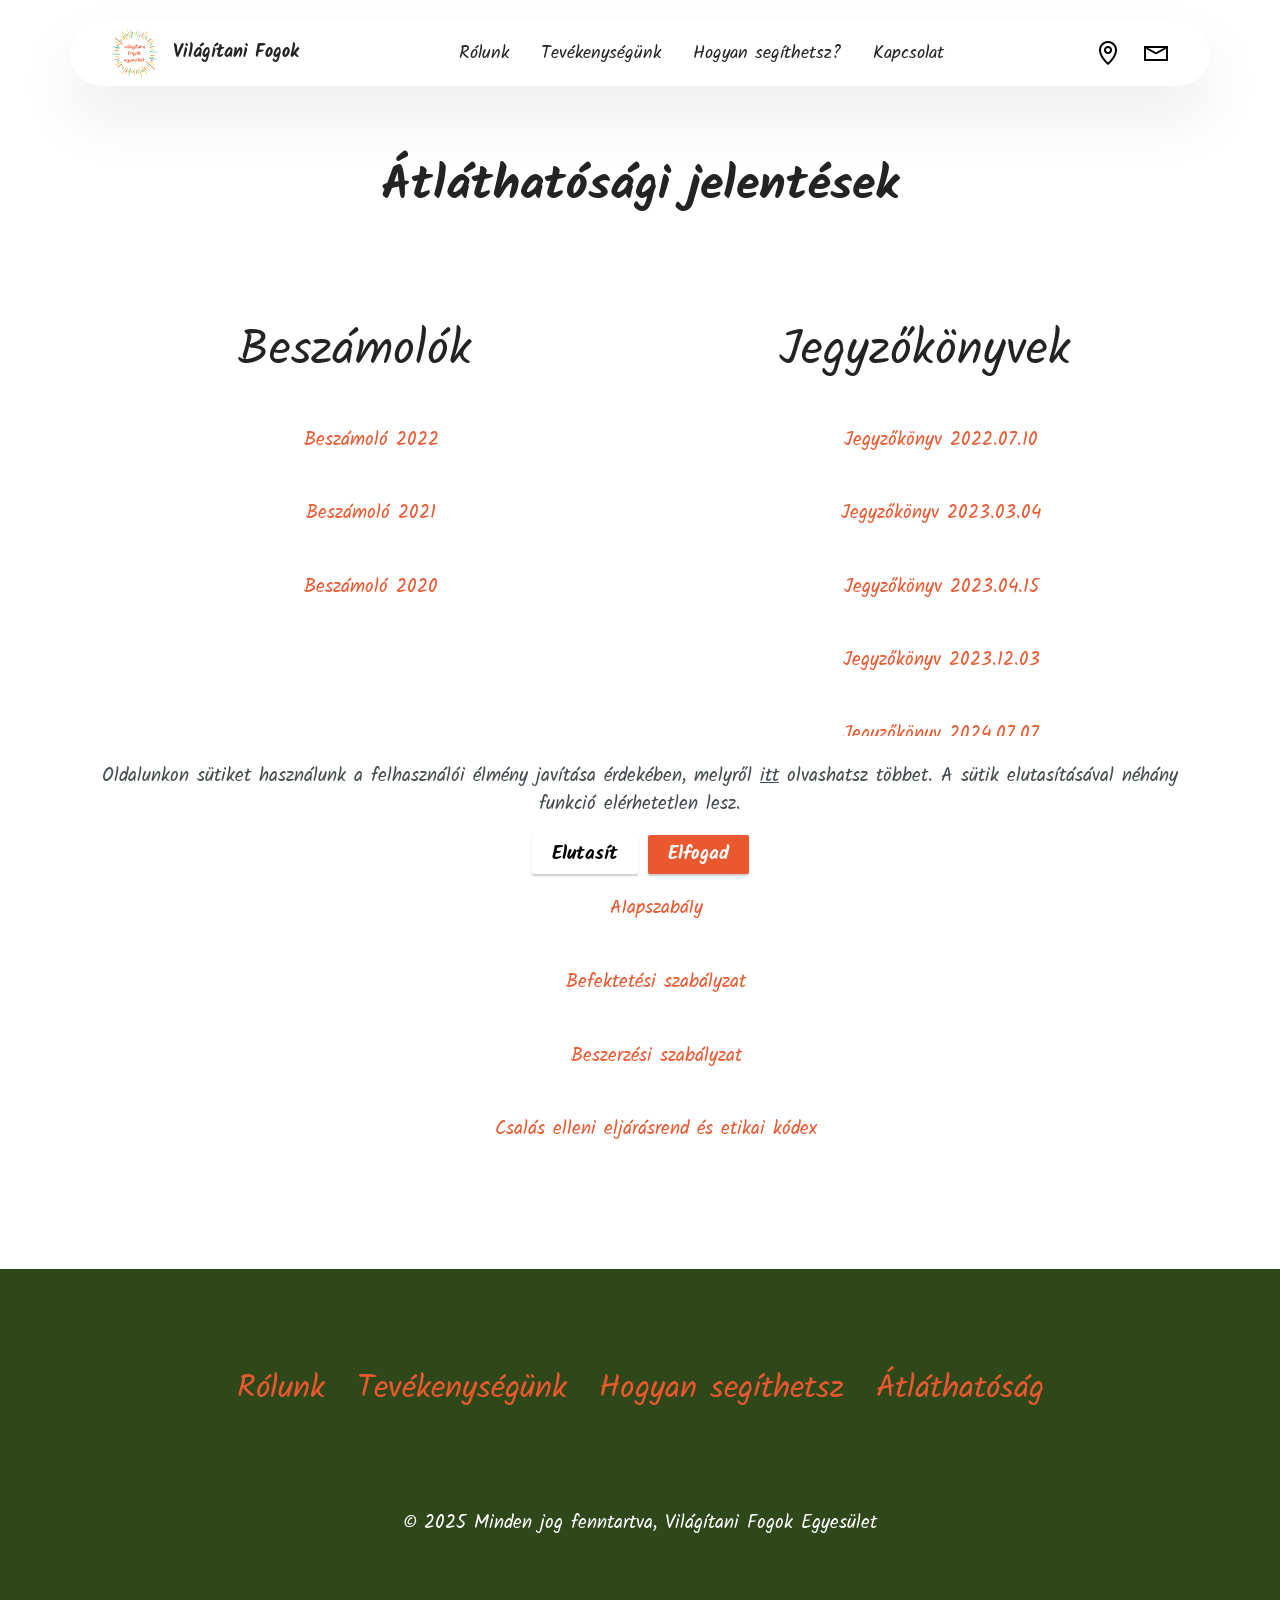
==== commit bfe51b08: "top-palyazat" ====
--- a/atlathatosag.html
+++ b/atlathatosag.html
@@ -164,7 +164,7 @@
             </div>
             <div class="col-12 mt-5">
                 <p class="mbr-fonts-style copyright display-7">
-                    © 2023 Minden jog fenntartva, Világítani Fogok Egyesület</p>
+                    © 2025 Minden jog fenntartva, Világítani Fogok Egyesület</p>
             </div>
         </div>
     </div>
--- a/assets/mobirise/css/mbr-additional.css
+++ b/assets/mobirise/css/mbr-additional.css
@@ -1647,7 +1647,6 @@
 }
 .cid-tSA0GvBGE7 {
   padding-top: 6rem;
-  padding-bottom: 6rem;
   background-color: #edefeb;
 }
 .cid-tSA0GvBGE7 img {
--- a/assets/mobirise/css/mbr-additional.css
+++ b/assets/mobirise/css/mbr-additional.css
@@ -1647,7 +1647,6 @@
 }
 .cid-tSA0GvBGE7 {
   padding-top: 6rem;
-  padding-bottom: 6rem;
   background-color: #edefeb;
 }
 .cid-tSA0GvBGE7 img {
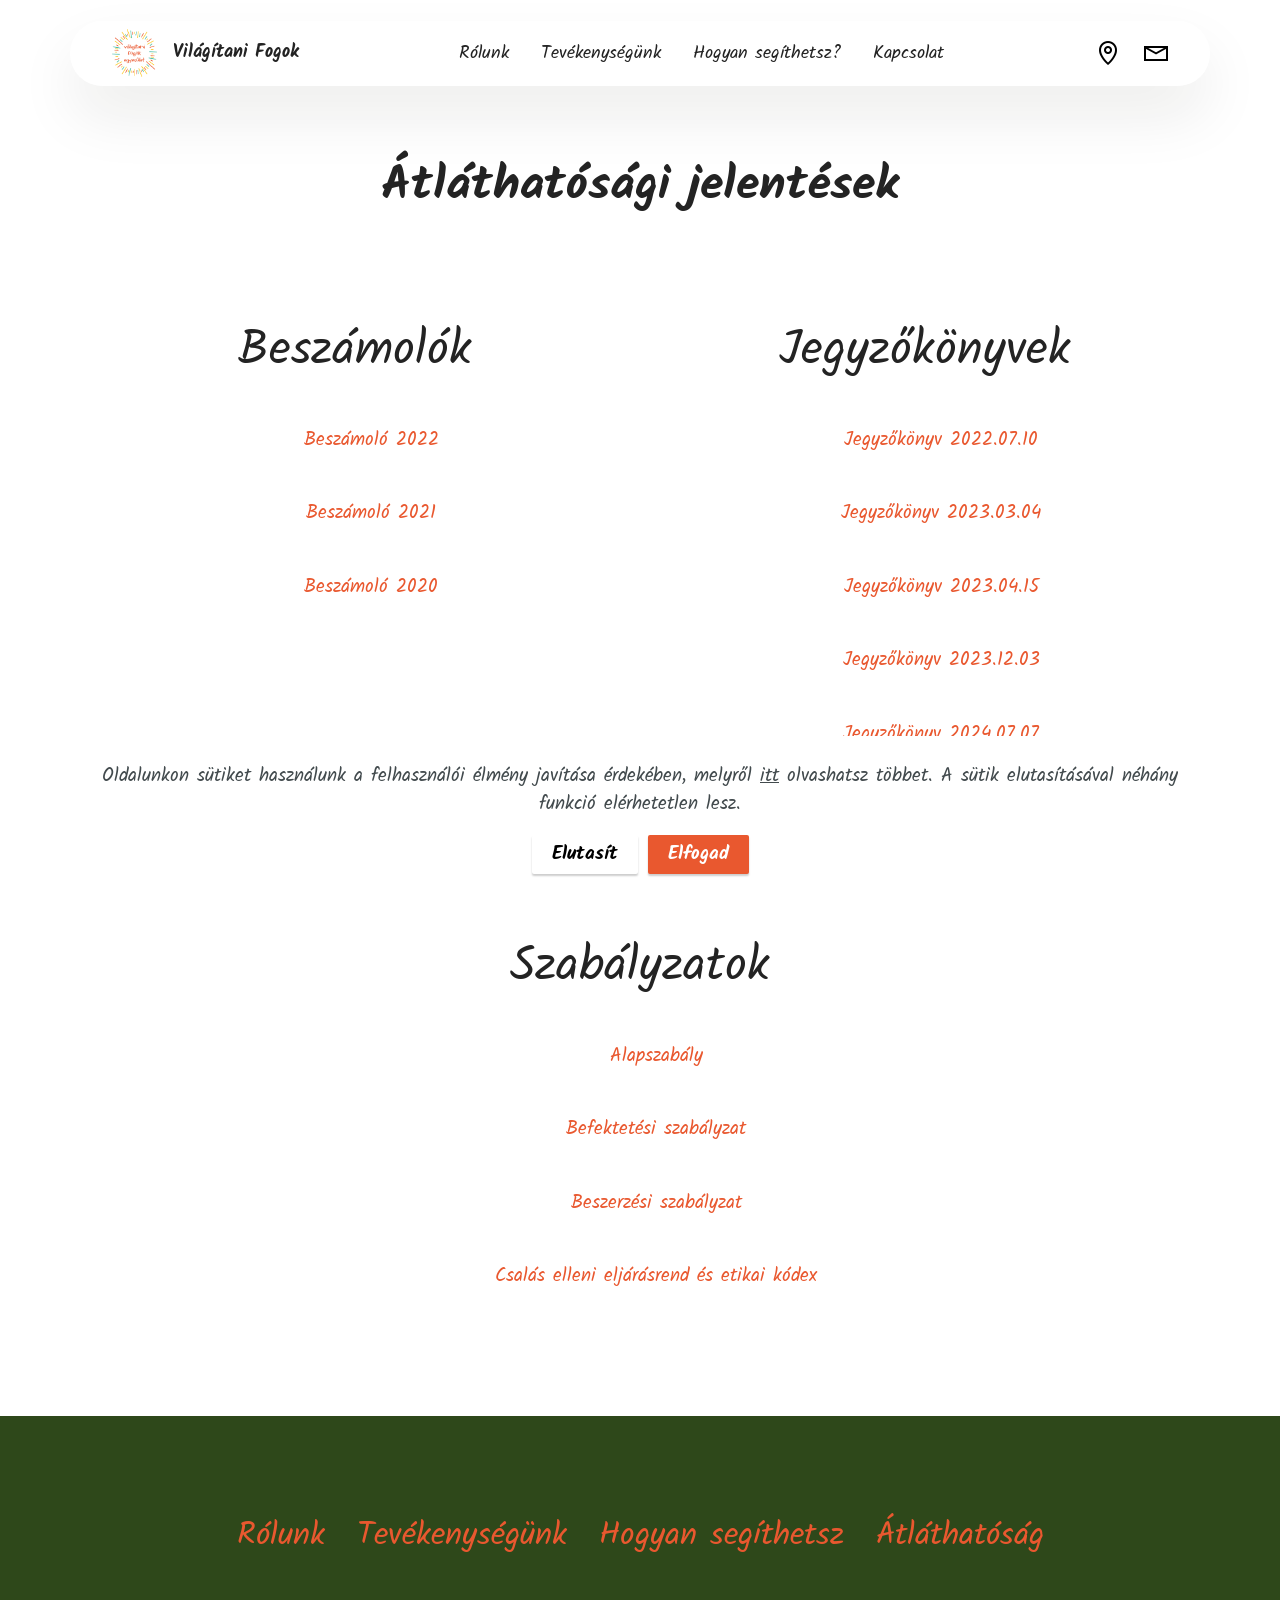
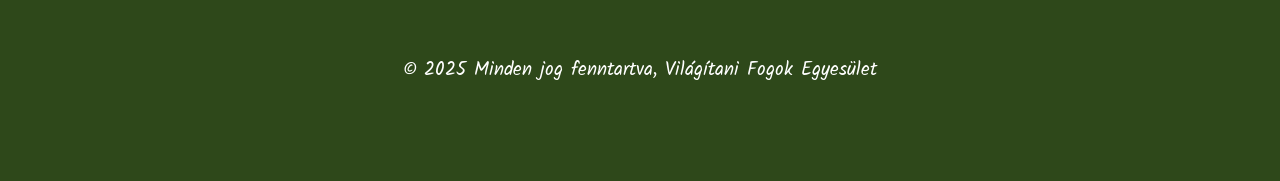
==== commit 63aa839c: "Jegyzőkönyv update" ====
--- a/atlathatosag.html
+++ b/atlathatosag.html
@@ -123,6 +123,8 @@
                             <li><strong><a href="assets/files/Jegyzőkönyv_közgyűlés 2023.04.15.pdf" class="text-primary">Jegyzőkönyv 2023.04.15</a></strong><br><br></li>
                             <li><strong><a href="assets/files/Jegyzokonyv_kozgyu lés 2023.12.03..pdf" class="text-primary">Jegyzőkönyv 2023.12.03</a></strong><br><br></li>
                             <li><strong><a href="assets/files/Jegyzokonyv_kozgyu lés 2024.07.07..pdf" class="text-primary">Jegyzőkönyv 2024.07.07</a></strong><br><br></li>
+                            <li><strong><a href="assets/files/Jegyzőkönyv 2025.10.12.pdf" class="text-primary">Jegyzőkönyv 2025.10.12</a></strong><br><br></li>
+                            <li><strong><a href="assets/files/Jegyzőkönyv 2026.02.15..pdf" class="text-primary">Jegyzőkönyv 2026.02.15</a></strong><br><br></li>
 
                         </ul>
 
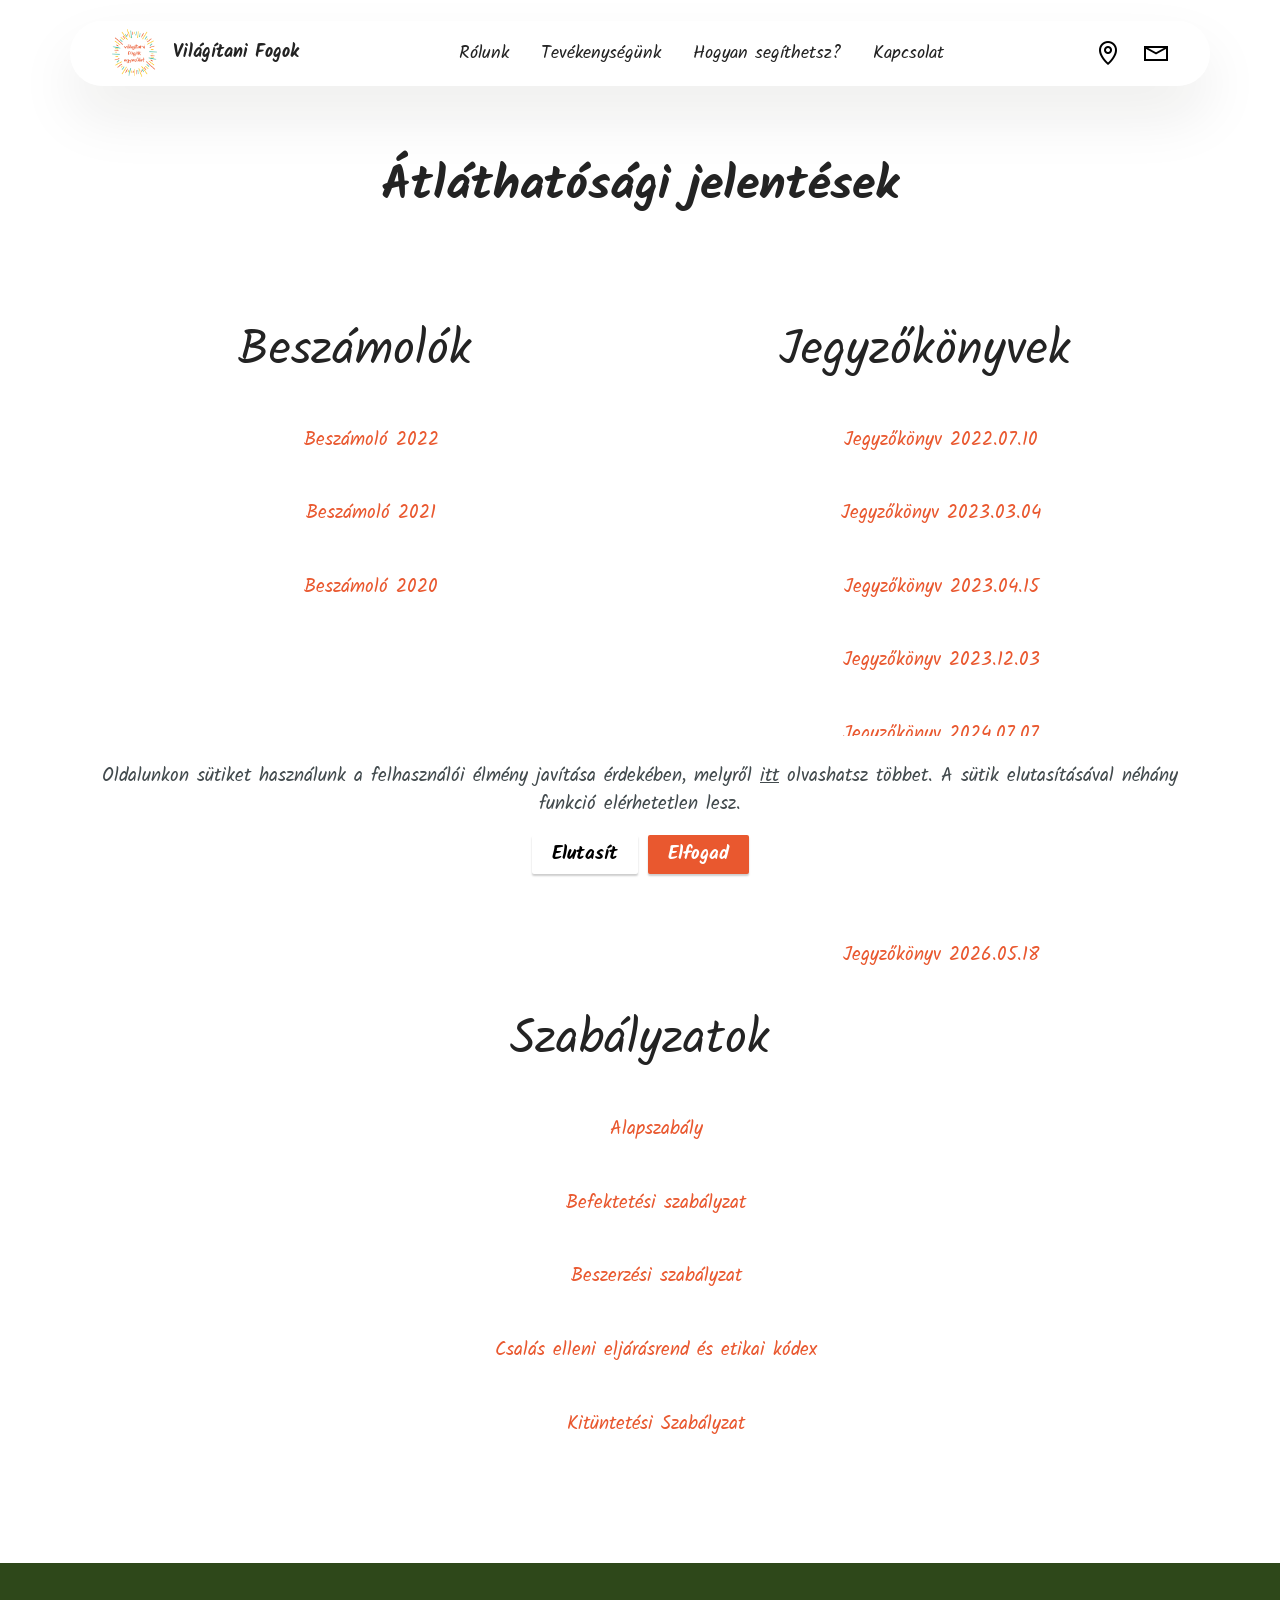
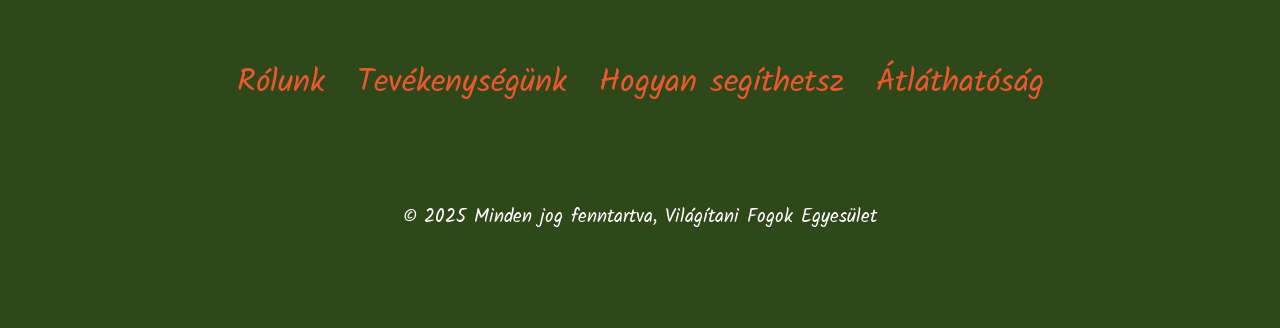
==== commit c10bd048: "Jegyzőkönyv feltöltés, pdf renames" ====
--- a/atlathatosag.html
+++ b/atlathatosag.html
@@ -118,13 +118,14 @@
             <div class="col-12 col-lg-6">
                         <h1 class="mbr-section-title mbr-fonts-style align-center mb-4 display-2 pb-3">Jegyzőkönyvek</h1>
                         <ul class="list align-center display-7">
-                            <li><strong><a href="assets/files/Jegyzokonyv kozgyul ésről 2022.07.10.PDF" class="text-primary">Jegyzőkönyv 2022.07.10</a></strong><br><br></li>
-                            <li><strong><a href="assets/files/Jegyzőkönyv_közgyűlés 2023.03.04.pdf" class="text-primary">Jegyzőkönyv 2023.03.04</a></strong><br><br></li>
-                            <li><strong><a href="assets/files/Jegyzőkönyv_közgyűlés 2023.04.15.pdf" class="text-primary">Jegyzőkönyv 2023.04.15</a></strong><br><br></li>
-                            <li><strong><a href="assets/files/Jegyzokonyv_kozgyu lés 2023.12.03..pdf" class="text-primary">Jegyzőkönyv 2023.12.03</a></strong><br><br></li>
-                            <li><strong><a href="assets/files/Jegyzokonyv_kozgyu lés 2024.07.07..pdf" class="text-primary">Jegyzőkönyv 2024.07.07</a></strong><br><br></li>
-                            <li><strong><a href="assets/files/Jegyzőkönyv 2025.10.12.pdf" class="text-primary">Jegyzőkönyv 2025.10.12</a></strong><br><br></li>
-                            <li><strong><a href="assets/files/Jegyzőkönyv 2026.02.15..pdf" class="text-primary">Jegyzőkönyv 2026.02.15</a></strong><br><br></li>
+                            <li><strong><a href="assets/files/JK_KZ_2022.07.10.pdf" class="text-primary">Jegyzőkönyv 2022.07.10</a></strong><br><br></li>
+                            <li><strong><a href="assets/files/JK_KZ_2023.03.04.pdf" class="text-primary">Jegyzőkönyv 2023.03.04</a></strong><br><br></li>
+                            <li><strong><a href="assets/files/JK_KZ_2023.04.15.pdf" class="text-primary">Jegyzőkönyv 2023.04.15</a></strong><br><br></li>
+                            <li><strong><a href="assets/files/JK_KZ_2023.12.03.pdf" class="text-primary">Jegyzőkönyv 2023.12.03</a></strong><br><br></li>
+                            <li><strong><a href="assets/files/JK_KZ_2024.07.07.pdf" class="text-primary">Jegyzőkönyv 2024.07.07</a></strong><br><br></li>
+                            <li><strong><a href="assets/files/JK_KZ_2025.10.12.pdf" class="text-primary">Jegyzőkönyv 2025.10.12</a></strong><br><br></li>
+                            <li><strong><a href="assets/files/JK_KZ_2026.02.15.pdf" class="text-primary">Jegyzőkönyv 2026.02.15</a></strong><br><br></li>
+                            <li><strong><a href="assets/files/JK_KZ_2026.05.18.pdf" class="text-primary">Jegyzőkönyv 2026.05.18</a></strong><br><br></li>
 
                         </ul>
 
@@ -134,10 +135,11 @@
             <div class="col-12 col-lg-6">
                 <h1 class="mbr-section-title mbr-fonts-style align-center mb-4 display-2 pb-3">Szabályzatok</h1>
                 <ul class="list align-center display-7">
-                    <li><strong><a href="assets/files/Alapszabály 2023.04.15..pdf" class="text-primary">Alapszabály</a></strong><br><br></li>
-                    <li><strong><a href="assets/files/Befektetési szabályzat 2024.03.03..pdf" class="text-primary">Befektetési szabályzat</a></strong><br><br></li>
-                    <li><strong><a href="assets/files/Beszerzési szabályzat 2024.03.03..pdf" class="text-primary">Beszerzési szabályzat</a></strong><br><br></li>
-                    <li><strong><a href="assets/files/Csalas elleni eljarasr end és etikai kódex.pdf" class="text-primary">Csalás elleni eljárásrend és etikai kódex</a></strong><br><br></li>
+                    <li><strong><a href="assets/files/Alapszabaly_2023.04.15.pdf" class="text-primary">Alapszabály</a></strong><br><br></li>
+                    <li><strong><a href="assets/files/Befektetesi_szabalyzat_2024.03.03.pdf" class="text-primary">Befektetési szabályzat</a></strong><br><br></li>
+                    <li><strong><a href="assets/files/Beszerzesi_szabalyzat_2024.03.03.pdf" class="text-primary">Beszerzési szabályzat</a></strong><br><br></li>
+                    <li><strong><a href="assets/files/Csalas_elleni_eljarasrend_es_etikai_kodex.pdf" class="text-primary">Csalás elleni eljárásrend és etikai kódex</a></strong><br><br></li>
+                    <li><strong><a href="assets/files/Kituntetesi_Szabalyzat_VFE.pdf" class="text-primary">Kitüntetési Szabályzat</a></strong><br><br></li>
                 </ul>
             </div>
      </div>
